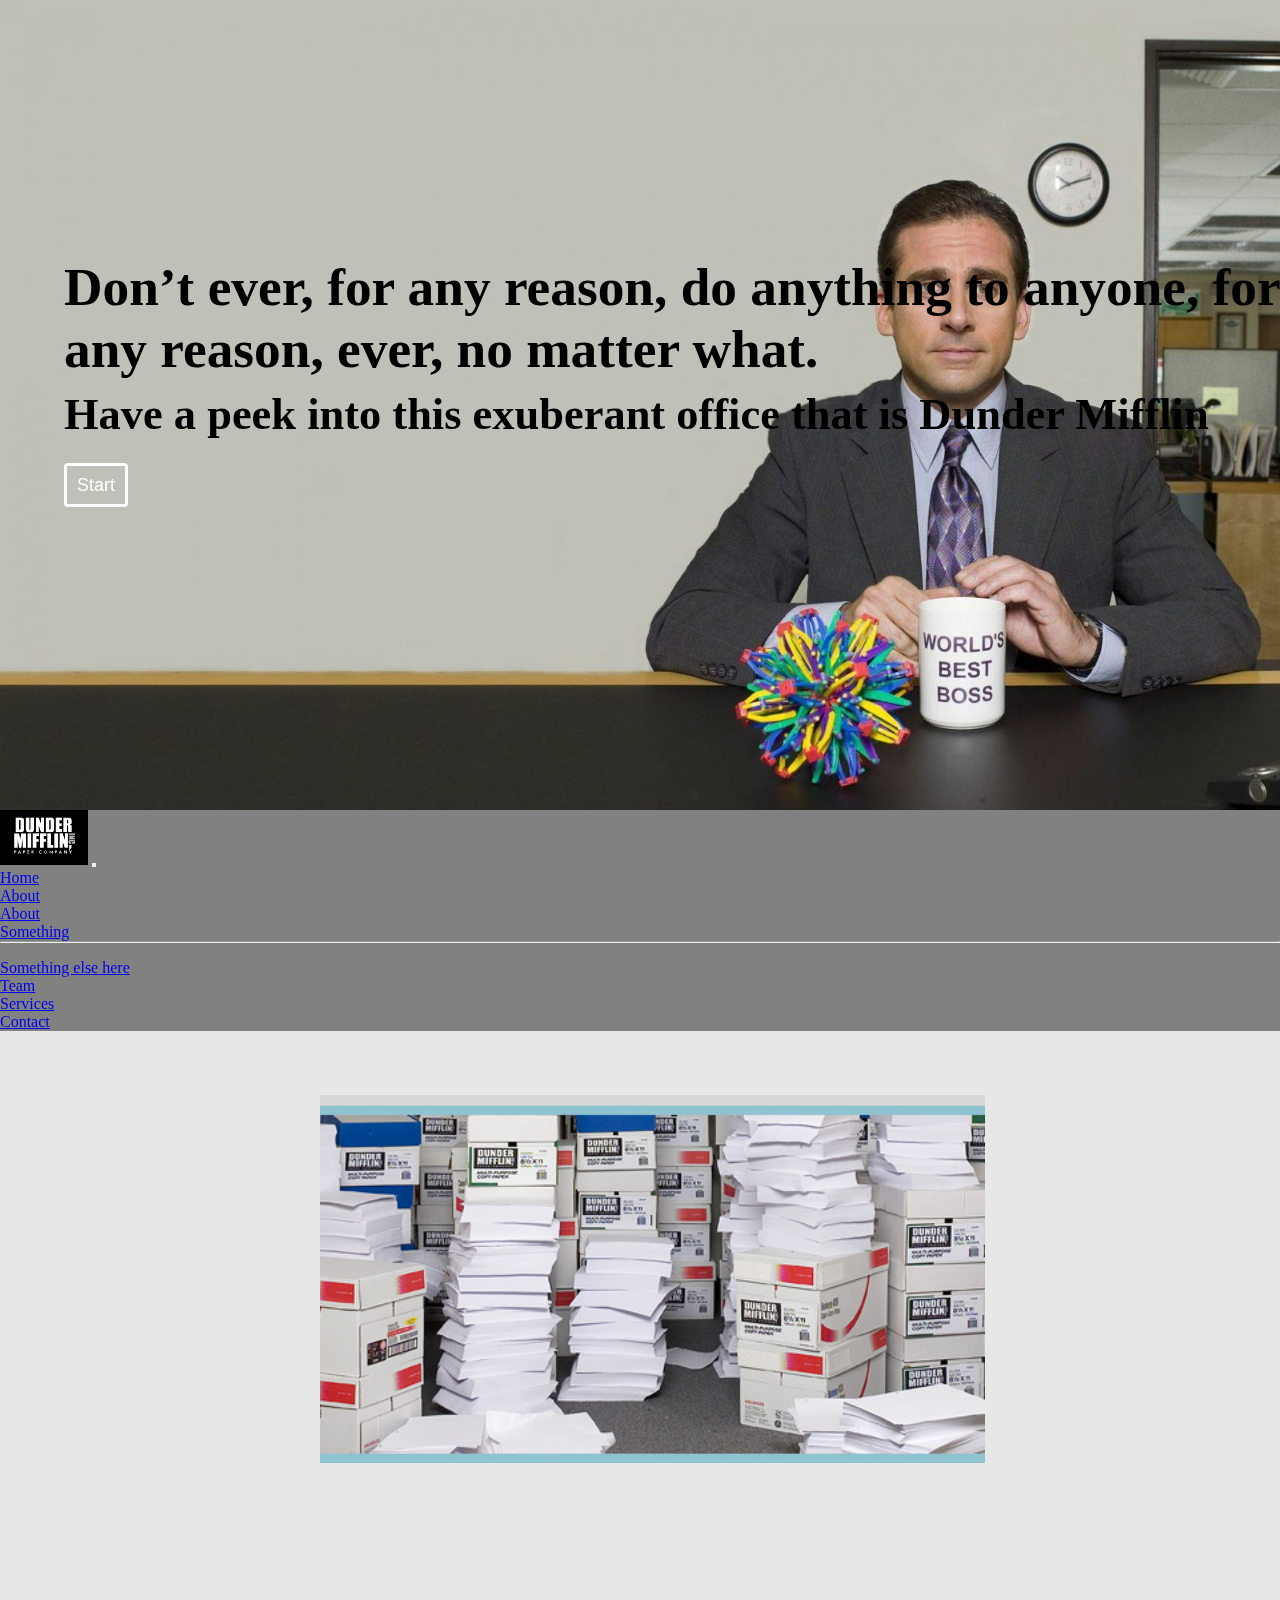
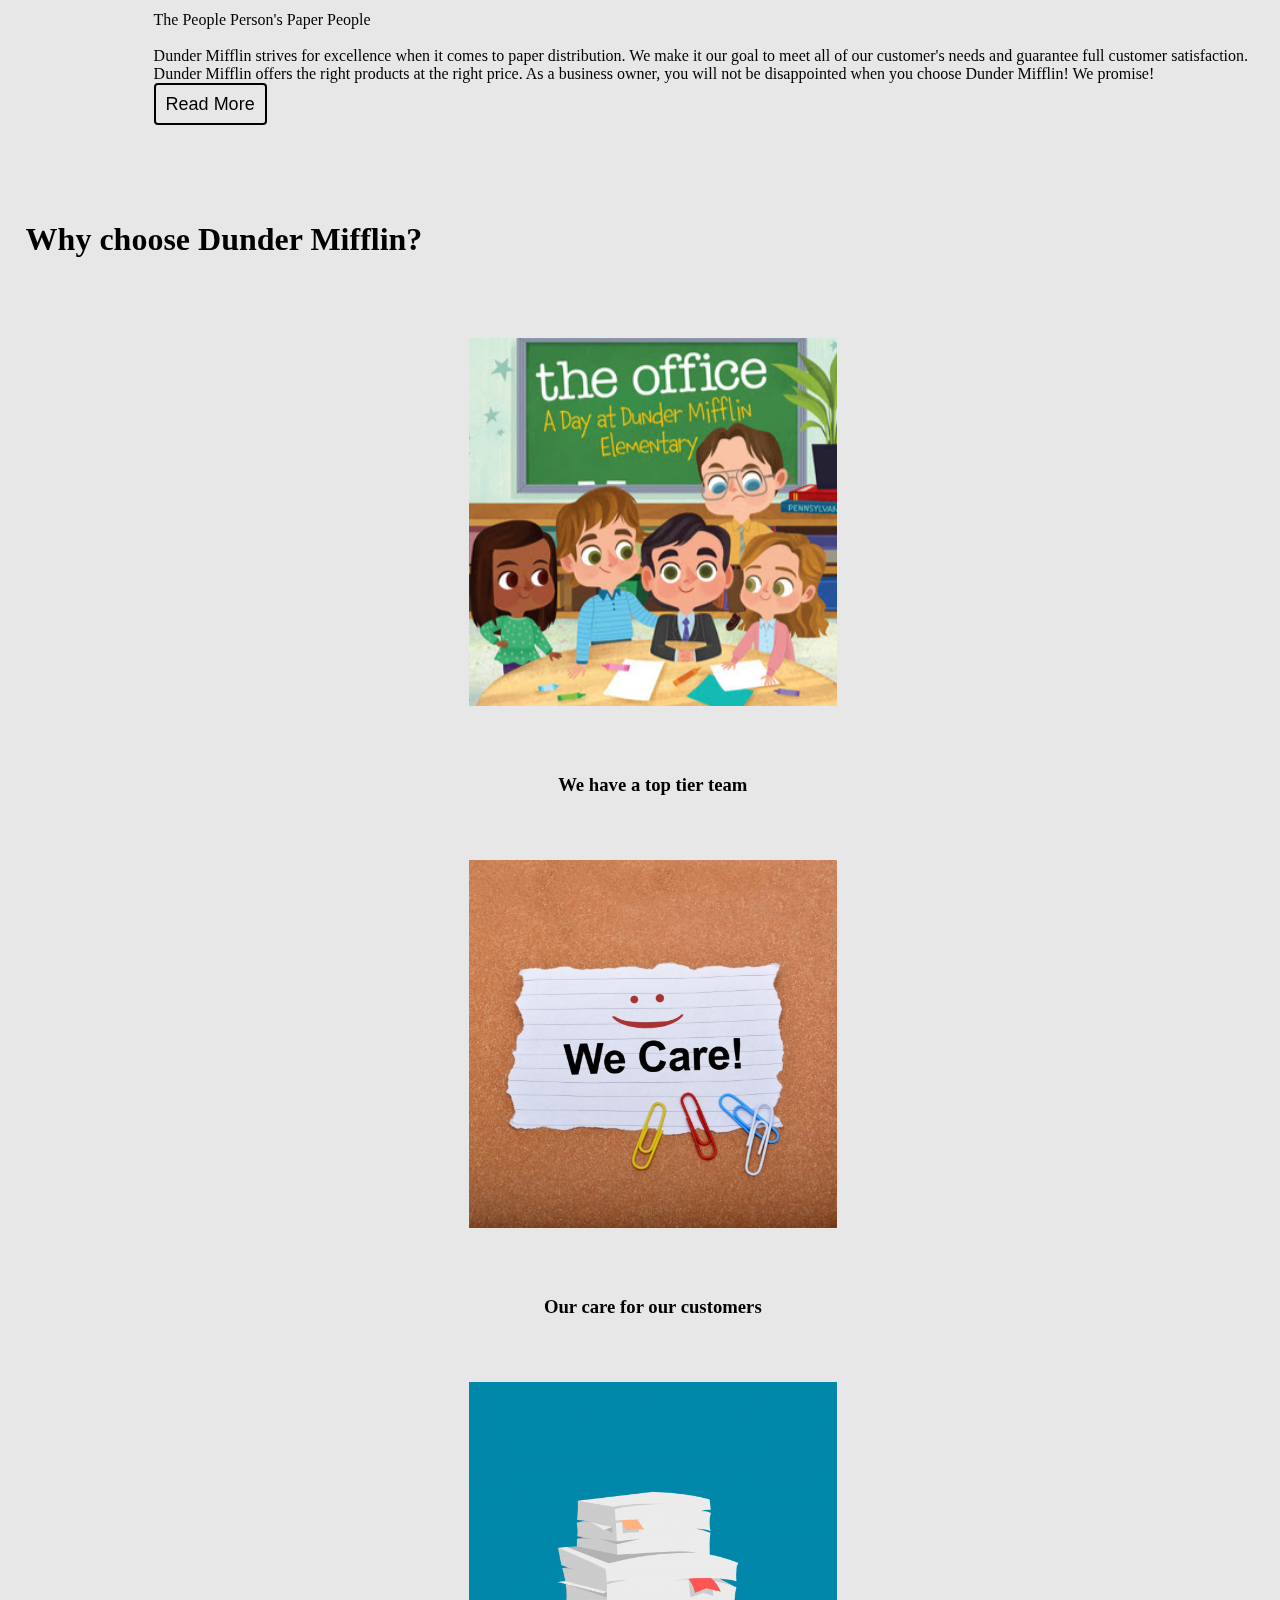
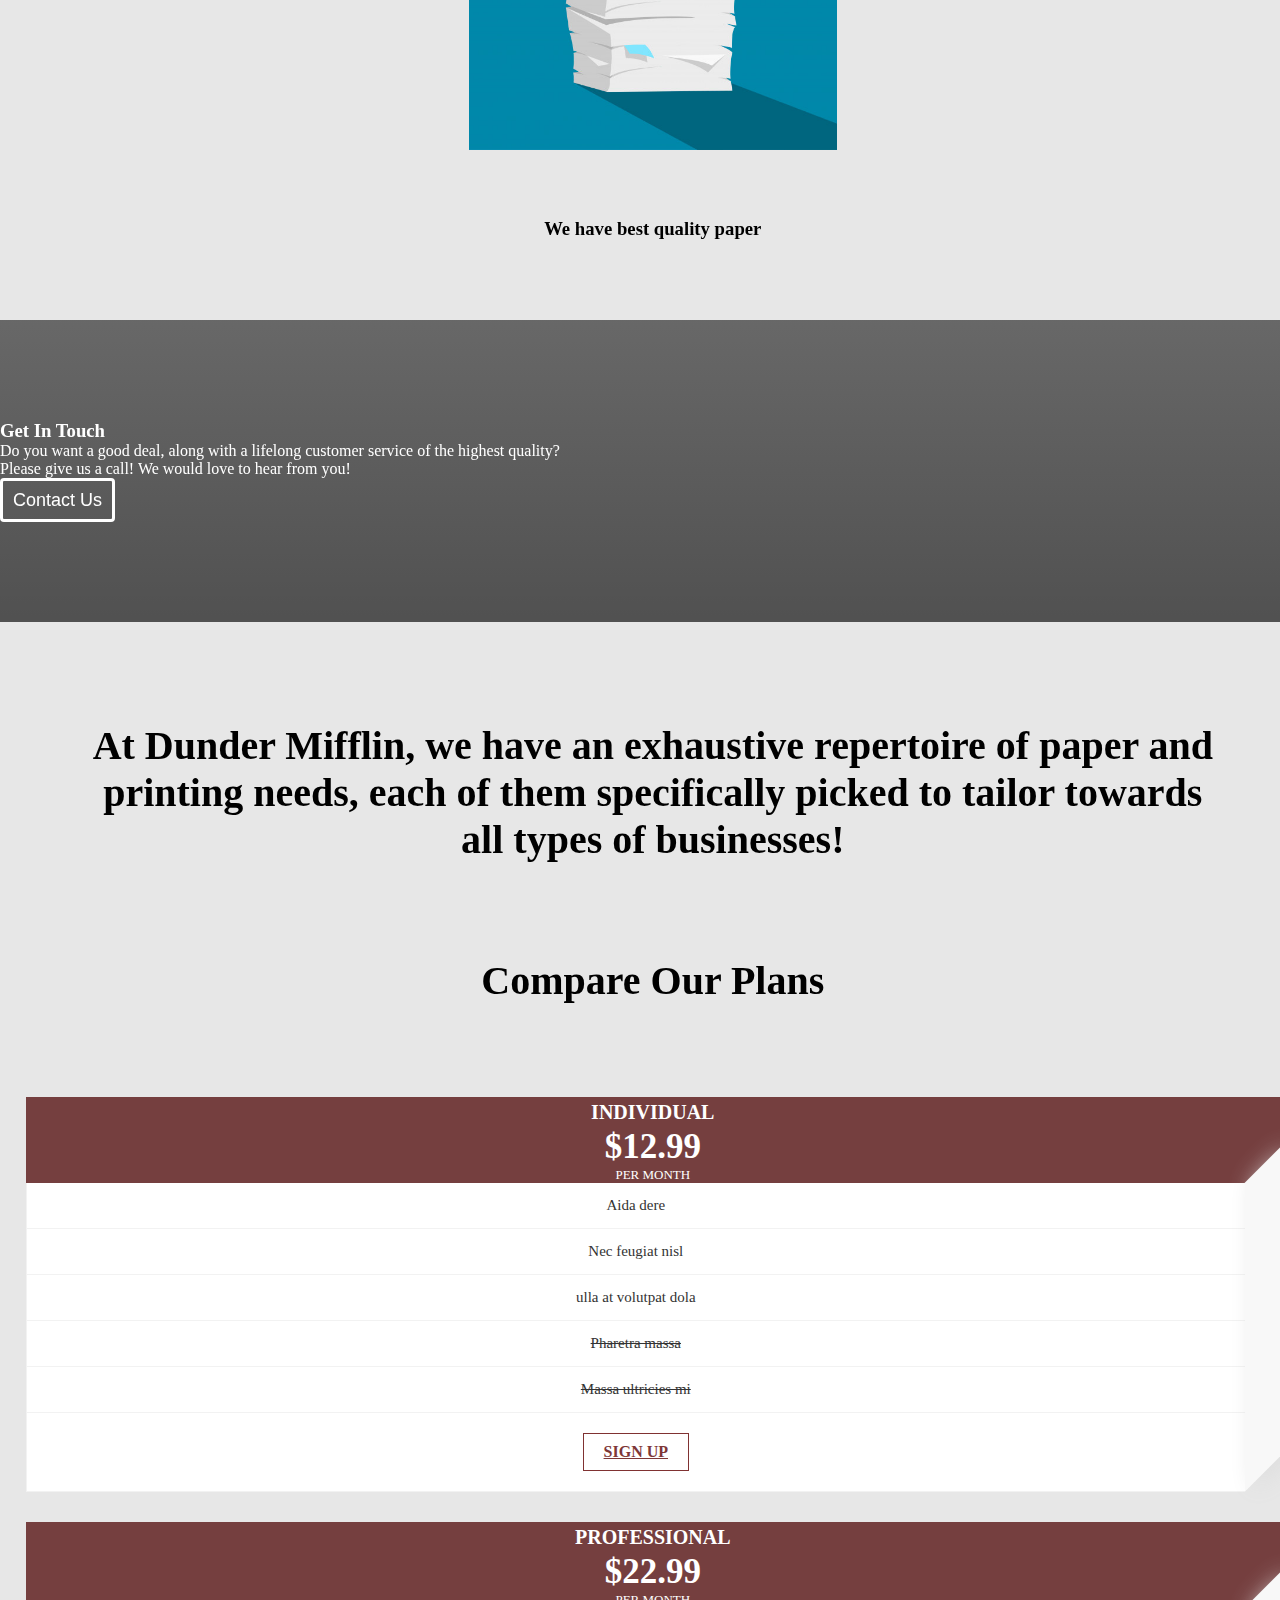
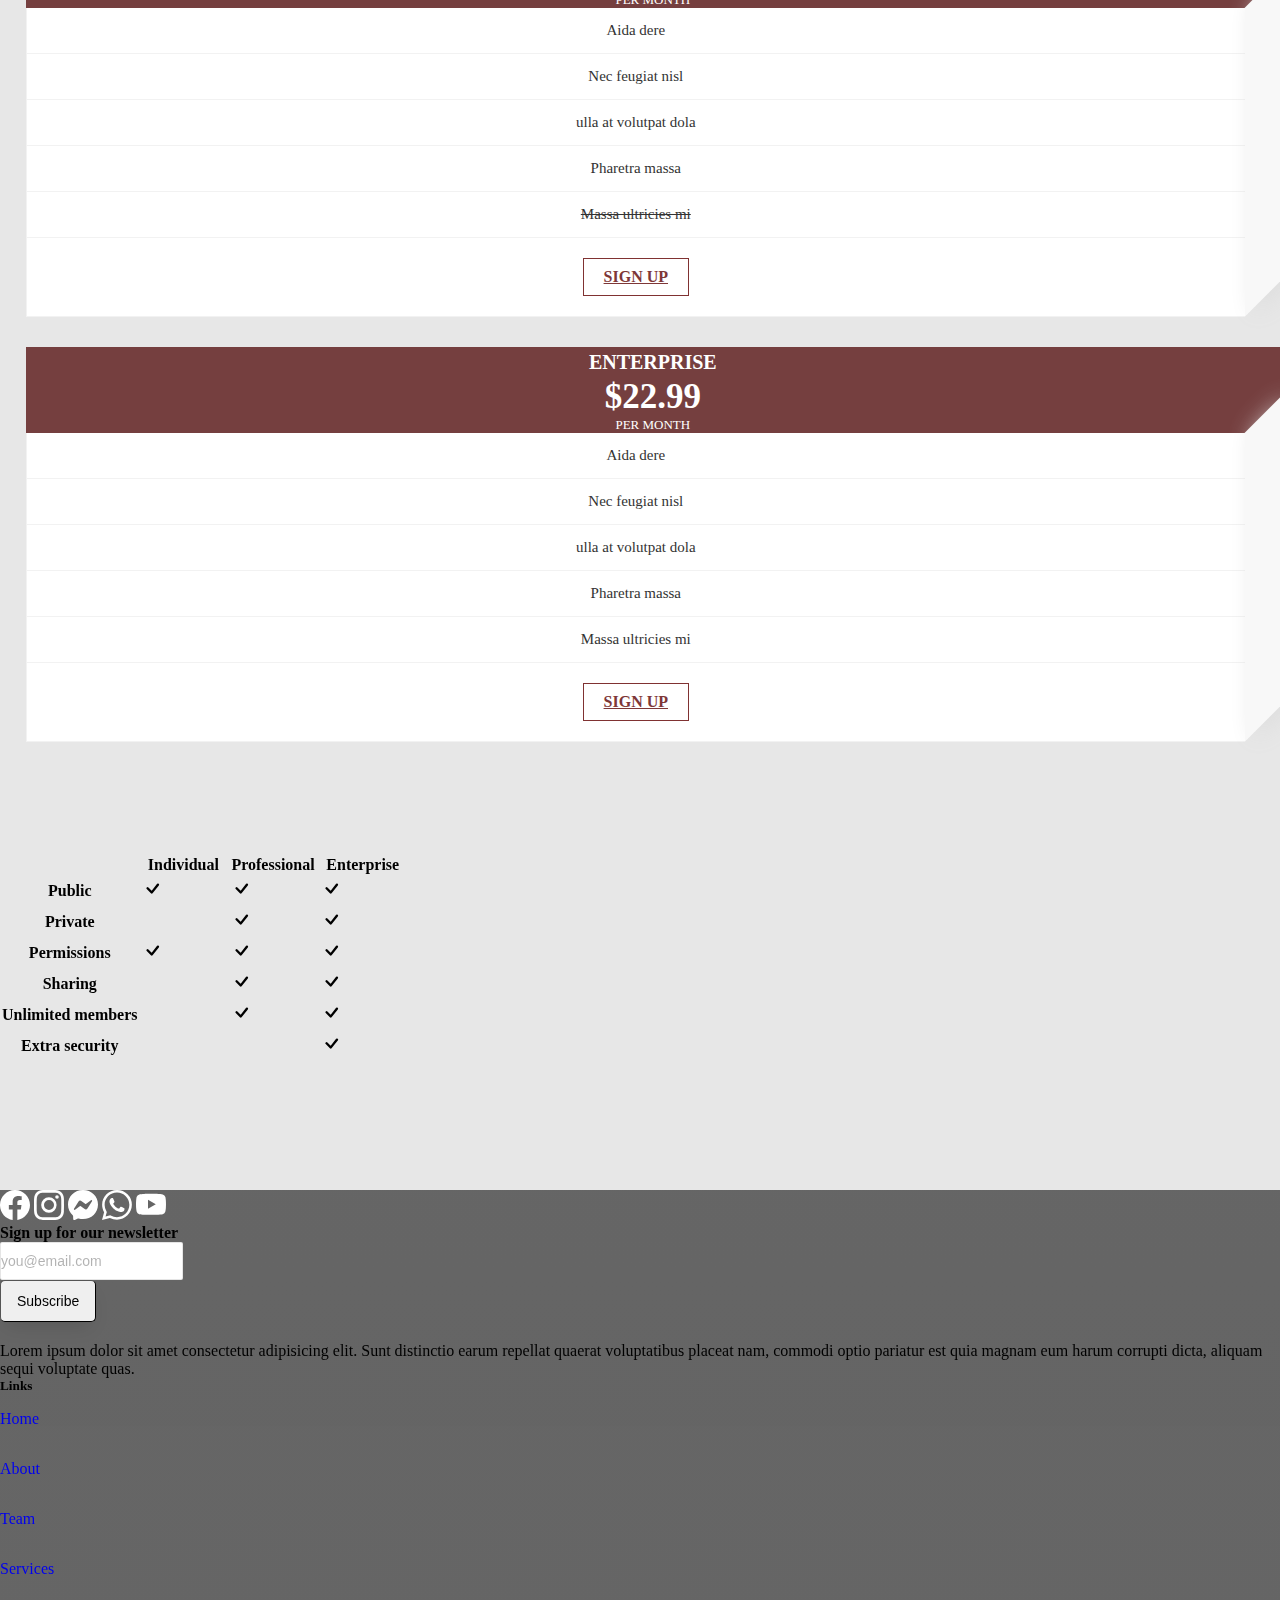
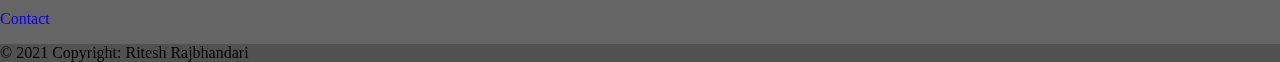
==== index.html @ c8e46fd2 "update" ====
<!DOCTYPE html>
<html lang="en">
	<head>
		<meta charset="UTF-8" />
		<meta http-equiv="X-UA-Compatible" content="IE=edge" />
		<meta name="viewport" content="width=device-width, initial-scale=1.0" />
		<link
			href="https://cdn.jsdelivr.net/npm/bootstrap@5.0.1/dist/css/bootstrap.min.css"
			rel="stylesheet"
			integrity="sha384-+0n0xVW2eSR5OomGNYDnhzAbDsOXxcvSN1TPprVMTNDbiYZCxYbOOl7+AMvyTG2x"
			crossorigin="anonymous"
		/>
		<link
			rel="stylesheet"
			href="https://cdn.jsdelivr.net/npm/bootstrap-icons@1.5.0/font/bootstrap-icons.css"
		/>
		<link rel="stylesheet" href="styles/style.css" />
		<!-- <script
			src="https://cdn.jsdelivr.net/npm/bootstrap@5.0.1/dist/js/bootstrap.bundle.min.js"
			integrity="sha384-gtEjrD/SeCtmISkJkNUaaKMoLD0//ElJ19smozuHV6z3Iehds+3Ulb9Bn9Plx0x4"
			crossorigin="anonymous"
		></script>
		<script src="scripts/javascript.js"></script>
		<script src="https://ajax.googleapis.com/ajax/libs/jquery/3.5.1/jquery.min.js"></script> -->
		<title>Document</title>
	</head>
	<body>
		<!-- Carousel -->
		<div
			id="carouselExampleSlidesOnly"
			class="carousel slide carousel-fade"
			data-bs-ride="carousel"
		>
			<!-- Didn't use buttons beccause z-index -->
			<!-- <div class="carousel-indicators">
				<button
					type="button"
					data-bs-target="#carouselExampleIndicators"
					data-bs-slide-to="0"
					class="active"
					aria-current="true"
					aria-label="Slide 1"
				></button>
				<button
					type="button"
					data-bs-target="#carouselExampleIndicators"
					data-bs-slide-to="1"
					aria-label="Slide 2"
				></button>
				<button
					type="button"
					data-bs-target="#carouselExampleIndicators"
					data-bs-slide-to="2"
					aria-label="Slide 3"
				></button>
			</div> -->
			<div class="carousel-inner">
				<div class="carousel-item active">
					<img
						src="images/4103879 (3).jpg"
						class="d-block w-100 header_bg"
						alt="1"
					/>
				</div>
			</div>
		</div>
		<div class="empty">
			<!-- <figure class="text-center">
				<blockquote class="blockquote">
					<p>A well-known quote, contained in a blockquote element.</p>
				</blockquote>
				<figcaption class="blockquote-footer">
					Someone famous in <cite title="Source Title">Source Title</cite>
				</figcaption>
			</figure> -->
			<h1>
				<span
					id="carousel_text"
					class="animated fadeIn"
					onload="randomize_heading();"
				></span>
				<br />
				<small class="text-muted h4">
					Have a peek into this exuberant office that is Dunder Mifflin
				</small>
				<br /><a href="#main_body"
					><button type="button" class="header">Start</button></a
				>
			</h1>
		</div>
		<script src="scripts/javascript.js"></script>
		<div class="wrapper">
			<!-- NavBar -->
			<nav
				class="navbar navbar-expand-lg sticky-top navbar-dark transparent"
			>
				<div class="container-fluid">
					<a class="navbar-brand" href="#"
						><img
							src="images/1280px-Dunder_Mifflin,_Inc.svg.png"
							alt=""
							srcset=""
					/></a>
					<button
						class="navbar-toggler"
						type="button"
						data-bs-toggle="collapse"
						data-bs-target="#navbarSupportedContent"
						aria-controls="navbarSupportedContent"
						aria-expanded="false"
						aria-label="Toggle navigation"
					>
						<span class="navbar-toggler-icon"></span>
					</button>
					<div
						class="collapse navbar-collapse"
						id="navbarSupportedContent"
					>
						<ul class="navbar-nav me-auto mb-2 mb-lg-0"></ul>

						<ul class="navbar-nav mb-2 mb-lg-0 d-flex">
							<li class="nav-item">
								<a class="nav-link active" aria-current="page" href="#">
									Home
								</a>
							</li>
							<li class="nav-item dropdown">
								<a
									class="nav-link dropdown-toggle"
									href="#"
									id="navbarDropdown"
									role="button"
									data-bs-toggle="dropdown"
									aria-expanded="false"
								>
									About
								</a>
								<ul
									class="dropdown-menu"
									aria-labelledby="navbarDropdown"
								>
									<li>
										<a class="dropdown-item" href="pages/about.html"
											>About</a
										>
									</li>
									<li>
										<a class="dropdown-item" href="#">Something</a>
									</li>
									<li><hr class="dropdown-divider" /></li>
									<li>
										<a class="dropdown-item" href="#"
											>Something else here</a
										>
									</li>
								</ul>
							</li>
							<li class="nav-item">
								<a class="nav-link" href="pages/team.html">Team</a>
							</li>
							<li class="nav-item">
								<a class="nav-link" href="pages/services.html"
									>Services</a
								>
							</li>

							<li class="nav-item">
								<a class="nav-link" href="pages/contact.html"
									>Contact</a
								>
							</li>
						</ul>
					</div>
				</div>
			</nav>
			<main id="main_body">
				<div id="main_body">
					<!-- About -->
					<div class="container">
						<div class="row">
							<div class="col-lg-4">
								<img src="images/paper_boxes.jpg" alt="qwerty" />
							</div>
							<div class="col-lg-8">
								<p class="h4">The People Person's Paper People</p>
								<br />
								<p>
									Dunder Mifflin strives for excellence when it comes
									to paper distribution. We make it our goal to meet
									all of our customer's needs and guarantee full
									customer satisfaction. Dunder Mifflin offers the
									right products at the right price. As a business
									owner, you will not be disappointed when you choose
									Dunder Mifflin! We promise!
								</p>

								<p>
									<a href="pages/about.html"
										><button class="main">Read More</button></a
									>
								</p>
							</div>
						</div>
					</div>

					<!-- The circular photos thingy(Square photos REQD) -->
					<div class="container" id="circular_photos">
						<div class="row">
							<div class="col text-center" id="why">
								<h1>Why choose Dunder Mifflin?</h1>
							</div>
						</div>
						<div class="row">
							<div class="col-lg-4">
								<img
									class="rounded-circle"
									src="images/9780316428385.jpg"
									alt="qwerty"
								/>
								<h3 class="mb-3 text-center">
									We have a top tier team
								</h3>
							</div>
							<div class="col-lg-4">
								<img
									class="rounded-circle"
									src="images/We-care-resized.jpg"
									alt="qwerty"
								/>
								<h3 class="mb-3 text-center">
									Our care for our customers
								</h3>
							</div>
							<div class="col-lg-4">
								<img
									class="rounded-circle"
									src="images/paper-stack-vector_117405-21.jpg"
									alt="qwerty"
								/>
								<h3 class="mb-3 text-center">
									We have best quality paper
								</h3>
							</div>
						</div>
						<div class="row">
							<div class="col-lg"></div>
							<div class="col-lg"></div>
							<div class="col-lg"></div>
						</div>
					</div>

					<!-- Transparent section w/diff bg -->
					<section class="bridge">
						<div class="container">
							<div class="text-center" data-aos="zoom-in">
								<h3>Get In Touch</h3>
								<p>
									Do you want a good deal, along with a lifelong
									customer service of the highest quality?
									<br />
									Please give us a call! We would love to hear from
									you!
								</p>
								<a href="pages/contact.html"
									><button class="header">Contact Us</button></a
								>
							</div>
						</div>
					</section>

					<!-- Pricing -->
					<div class="container">
						<div class="row" id="pricing">
							<h2 class="text-center" id="pricing_heading">
								<div class="lead">
									At Dunder Mifflin, we have an exhaustive repertoire
									of paper and printing needs, each of them
									specifically picked to tailor towards all types of
									businesses!
								</div>
								<br /><br />
								Compare Our Plans
							</h2>
							<div class="col-md-4 col-sm-6">
								<div class="pricingTable">
									<div class="pricing_heading">
										<h3 class="title">Individual</h3>
										<span class="value">
											$12.99
											<span class="month">per month</span>
										</span>
									</div>
									<div class="content">
										<ul>
											<li>Aida dere</li>
											<li>Nec feugiat nisl</li>
											<li>ulla at volutpat dola</li>
											<li>
												<del class="text-muted">Pharetra massa</del>
											</li>
											<li>
												<del class="text-muted"
													>Massa ultricies mi</del
												>
											</li>
										</ul>
										<div class="link">
											<a href="#">sign up</a>
										</div>
									</div>
								</div>
							</div>

							<div class="col-md-4 col-sm-6">
								<div class="pricingTable">
									<div class="pricing_heading">
										<h3 class="title">Professional</h3>
										<span class="value">
											$22.99
											<span class="month">per month</span>
										</span>
									</div>
									<div class="content">
										<ul>
											<li>Aida dere</li>
											<li>Nec feugiat nisl</li>
											<li>ulla at volutpat dola</li>
											<li>Pharetra massa</li>
											<li>
												<del class="text-muted"
													>Massa ultricies mi</del
												>
											</li>
										</ul>
										<div class="link">
											<a href="#">sign up</a>
										</div>
									</div>
								</div>
							</div>
							<div class="col-md-4 col-sm-6">
								<div class="pricingTable">
									<div class="pricing_heading">
										<h3 class="title">Enterprise</h3>
										<span class="value">
											$22.99
											<span class="month">per month</span>
										</span>
									</div>
									<div class="content">
										<ul>
											<li>Aida dere</li>
											<li>Nec feugiat nisl</li>
											<li>ulla at volutpat dola</li>
											<li>Pharetra massa</li>
											<li>Massa ultricies mi</li>
										</ul>
										<div class="link">
											<a href="#">sign up</a>
										</div>
									</div>
								</div>
							</div>
						</div>

						<div class="table-responsive" id="pricing_table">
							<table class="table text-center">
								<thead>
									<tr>
										<th style="width: 34%"></th>
										<th style="width: 22%">Individual</th>
										<th style="width: 22%">Professional</th>
										<th style="width: 22%">Enterprise</th>
									</tr>
								</thead>
								<tbody>
									<tr>
										<th scope="row" class="text-start">Public</th>
										<td>
											<svg
												xmlns="http://www.w3.org/2000/svg"
												width="25"
												height="25"
												fill="currentColor"
												class="bi bi-check"
												viewBox="0 0 16 16"
											>
												<path
													d="M10.97 4.97a.75.75 0 0 1 1.07 1.05l-3.99 4.99a.75.75 0 0 1-1.08.02L4.324 8.384a.75.75 0 1 1 1.06-1.06l2.094 2.093 3.473-4.425a.267.267 0 0 1 .02-.022z"
												/>
											</svg>
										</td>
										<td>
											<svg
												xmlns="http://www.w3.org/2000/svg"
												width="25"
												height="25"
												fill="currentColor"
												class="bi bi-check"
												viewBox="0 0 16 16"
											>
												<path
													d="M10.97 4.97a.75.75 0 0 1 1.07 1.05l-3.99 4.99a.75.75 0 0 1-1.08.02L4.324 8.384a.75.75 0 1 1 1.06-1.06l2.094 2.093 3.473-4.425a.267.267 0 0 1 .02-.022z"
												/>
											</svg>
										</td>
										<td>
											<svg
												xmlns="http://www.w3.org/2000/svg"
												width="25"
												height="25"
												fill="currentColor"
												class="bi bi-check"
												viewBox="0 0 16 16"
											>
												<path
													d="M10.97 4.97a.75.75 0 0 1 1.07 1.05l-3.99 4.99a.75.75 0 0 1-1.08.02L4.324 8.384a.75.75 0 1 1 1.06-1.06l2.094 2.093 3.473-4.425a.267.267 0 0 1 .02-.022z"
												/>
											</svg>
										</td>
									</tr>
									<tr>
										<th scope="row" class="text-start">Private</th>
										<td></td>
										<td>
											<svg
												xmlns="http://www.w3.org/2000/svg"
												width="25"
												height="25"
												fill="currentColor"
												class="bi bi-check"
												viewBox="0 0 16 16"
											>
												<path
													d="M10.97 4.97a.75.75 0 0 1 1.07 1.05l-3.99 4.99a.75.75 0 0 1-1.08.02L4.324 8.384a.75.75 0 1 1 1.06-1.06l2.094 2.093 3.473-4.425a.267.267 0 0 1 .02-.022z"
												/>
											</svg>
										</td>
										<td>
											<svg
												xmlns="http://www.w3.org/2000/svg"
												width="25"
												height="25"
												fill="currentColor"
												class="bi bi-check"
												viewBox="0 0 16 16"
											>
												<path
													d="M10.97 4.97a.75.75 0 0 1 1.07 1.05l-3.99 4.99a.75.75 0 0 1-1.08.02L4.324 8.384a.75.75 0 1 1 1.06-1.06l2.094 2.093 3.473-4.425a.267.267 0 0 1 .02-.022z"
												/>
											</svg>
										</td>
									</tr>
								</tbody>

								<tbody>
									<tr>
										<th scope="row" class="text-start">
											Permissions
										</th>
										<td>
											<svg
												xmlns="http://www.w3.org/2000/svg"
												width="25"
												height="25"
												fill="currentColor"
												class="bi bi-check"
												viewBox="0 0 16 16"
											>
												<path
													d="M10.97 4.97a.75.75 0 0 1 1.07 1.05l-3.99 4.99a.75.75 0 0 1-1.08.02L4.324 8.384a.75.75 0 1 1 1.06-1.06l2.094 2.093 3.473-4.425a.267.267 0 0 1 .02-.022z"
												/>
											</svg>
										</td>
										<td>
											<svg
												xmlns="http://www.w3.org/2000/svg"
												width="25"
												height="25"
												fill="currentColor"
												class="bi bi-check"
												viewBox="0 0 16 16"
											>
												<path
													d="M10.97 4.97a.75.75 0 0 1 1.07 1.05l-3.99 4.99a.75.75 0 0 1-1.08.02L4.324 8.384a.75.75 0 1 1 1.06-1.06l2.094 2.093 3.473-4.425a.267.267 0 0 1 .02-.022z"
												/>
											</svg>
										</td>
										<td>
											<svg
												xmlns="http://www.w3.org/2000/svg"
												width="25"
												height="25"
												fill="currentColor"
												class="bi bi-check"
												viewBox="0 0 16 16"
											>
												<path
													d="M10.97 4.97a.75.75 0 0 1 1.07 1.05l-3.99 4.99a.75.75 0 0 1-1.08.02L4.324 8.384a.75.75 0 1 1 1.06-1.06l2.094 2.093 3.473-4.425a.267.267 0 0 1 .02-.022z"
												/>
											</svg>
										</td>
									</tr>
									<tr>
										<th scope="row" class="text-start">Sharing</th>
										<td></td>
										<td>
											<svg
												xmlns="http://www.w3.org/2000/svg"
												width="25"
												height="25"
												fill="currentColor"
												class="bi bi-check"
												viewBox="0 0 16 16"
											>
												<path
													d="M10.97 4.97a.75.75 0 0 1 1.07 1.05l-3.99 4.99a.75.75 0 0 1-1.08.02L4.324 8.384a.75.75 0 1 1 1.06-1.06l2.094 2.093 3.473-4.425a.267.267 0 0 1 .02-.022z"
												/>
											</svg>
										</td>
										<td>
											<svg
												xmlns="http://www.w3.org/2000/svg"
												width="25"
												height="25"
												fill="currentColor"
												class="bi bi-check"
												viewBox="0 0 16 16"
											>
												<path
													d="M10.97 4.97a.75.75 0 0 1 1.07 1.05l-3.99 4.99a.75.75 0 0 1-1.08.02L4.324 8.384a.75.75 0 1 1 1.06-1.06l2.094 2.093 3.473-4.425a.267.267 0 0 1 .02-.022z"
												/>
											</svg>
										</td>
									</tr>
									<tr>
										<th scope="row" class="text-start">
											Unlimited members
										</th>
										<td></td>
										<td>
											<svg
												xmlns="http://www.w3.org/2000/svg"
												width="25"
												height="25"
												fill="currentColor"
												class="bi bi-check"
												viewBox="0 0 16 16"
											>
												<path
													d="M10.97 4.97a.75.75 0 0 1 1.07 1.05l-3.99 4.99a.75.75 0 0 1-1.08.02L4.324 8.384a.75.75 0 1 1 1.06-1.06l2.094 2.093 3.473-4.425a.267.267 0 0 1 .02-.022z"
												/>
											</svg>
										</td>
										<td>
											<svg
												xmlns="http://www.w3.org/2000/svg"
												width="25"
												height="25"
												fill="currentColor"
												class="bi bi-check"
												viewBox="0 0 16 16"
											>
												<path
													d="M10.97 4.97a.75.75 0 0 1 1.07 1.05l-3.99 4.99a.75.75 0 0 1-1.08.02L4.324 8.384a.75.75 0 1 1 1.06-1.06l2.094 2.093 3.473-4.425a.267.267 0 0 1 .02-.022z"
												/>
											</svg>
										</td>
									</tr>
									<tr>
										<th scope="row" class="text-start">
											Extra security
										</th>
										<td></td>
										<td></td>
										<td>
											<svg
												xmlns="http://www.w3.org/2000/svg"
												width="25"
												height="25"
												fill="currentColor"
												class="bi bi-check"
												viewBox="0 0 16 16"
											>
												<path
													d="M10.97 4.97a.75.75 0 0 1 1.07 1.05l-3.99 4.99a.75.75 0 0 1-1.08.02L4.324 8.384a.75.75 0 1 1 1.06-1.06l2.094 2.093 3.473-4.425a.267.267 0 0 1 .02-.022z"
												/>
											</svg>
										</td>
									</tr>
								</tbody>
							</table>
						</div>
					</div>

					<!-- <div class="container">
					<div class="row">
						<div class="col-lg-6 mb-3">
							<img src="images/square0.png" alt="qwerty" />
							<h3 class="mb-3 text-center">
								Lorem ipsum dolor sit amet.
							</h3>
						</div>
						<div class="col-lg-6 mb-3">
							<img src="images/square1.jpg" alt="qwerty" />
							<h3 class="mb-3 text-center">
								Lorem ipsum dolor sit amet.
							</h3>
						</div>
					</div>
				</div> -->
				</div>
			</main>
			<!-- Footer -->
			<footer class="card bg-dark text-center text-white">
				<div class="container p-4">
					<!-- Logos -->
					<section class="mb-4" id="footer">
						<a href="https://facebook.com"
							><svg
								xmlns="http://www.w3.org/2000/svg"
								width="30"
								height="30"
								fill="white"
								class="bi bi-facebook"
								viewBox="0 0 16 16"
							>
								<path
									d="M16 8.049c0-4.446-3.582-8.05-8-8.05C3.58 0-.002 3.603-.002 8.05c0 4.017 2.926 7.347 6.75 7.951v-5.625h-2.03V8.05H6.75V6.275c0-2.017 1.195-3.131 3.022-3.131.876 0 1.791.157 1.791.157v1.98h-1.009c-.993 0-1.303.621-1.303 1.258v1.51h2.218l-.354 2.326H9.25V16c3.824-.604 6.75-3.934 6.75-7.951z"
								/></svg
						></a>
						<a href="https://instagram.com"
							><svg
								xmlns="http://www.w3.org/2000/svg"
								width="30"
								height="30"
								fill="white"
								class="bi bi-instagram"
								viewBox="0 0 16 16"
							>
								<path
									d="M8 0C5.829 0 5.556.01 4.703.048 3.85.088 3.269.222 2.76.42a3.917 3.917 0 0 0-1.417.923A3.927 3.927 0 0 0 .42 2.76C.222 3.268.087 3.85.048 4.7.01 5.555 0 5.827 0 8.001c0 2.172.01 2.444.048 3.297.04.852.174 1.433.372 1.942.205.526.478.972.923 1.417.444.445.89.719 1.416.923.51.198 1.09.333 1.942.372C5.555 15.99 5.827 16 8 16s2.444-.01 3.298-.048c.851-.04 1.434-.174 1.943-.372a3.916 3.916 0 0 0 1.416-.923c.445-.445.718-.891.923-1.417.197-.509.332-1.09.372-1.942C15.99 10.445 16 10.173 16 8s-.01-2.445-.048-3.299c-.04-.851-.175-1.433-.372-1.941a3.926 3.926 0 0 0-.923-1.417A3.911 3.911 0 0 0 13.24.42c-.51-.198-1.092-.333-1.943-.372C10.443.01 10.172 0 7.998 0h.003zm-.717 1.442h.718c2.136 0 2.389.007 3.232.046.78.035 1.204.166 1.486.275.373.145.64.319.92.599.28.28.453.546.598.92.11.281.24.705.275 1.485.039.843.047 1.096.047 3.231s-.008 2.389-.047 3.232c-.035.78-.166 1.203-.275 1.485a2.47 2.47 0 0 1-.599.919c-.28.28-.546.453-.92.598-.28.11-.704.24-1.485.276-.843.038-1.096.047-3.232.047s-2.39-.009-3.233-.047c-.78-.036-1.203-.166-1.485-.276a2.478 2.478 0 0 1-.92-.598 2.48 2.48 0 0 1-.6-.92c-.109-.281-.24-.705-.275-1.485-.038-.843-.046-1.096-.046-3.233 0-2.136.008-2.388.046-3.231.036-.78.166-1.204.276-1.486.145-.373.319-.64.599-.92.28-.28.546-.453.92-.598.282-.11.705-.24 1.485-.276.738-.034 1.024-.044 2.515-.045v.002zm4.988 1.328a.96.96 0 1 0 0 1.92.96.96 0 0 0 0-1.92zm-4.27 1.122a4.109 4.109 0 1 0 0 8.217 4.109 4.109 0 0 0 0-8.217zm0 1.441a2.667 2.667 0 1 1 0 5.334 2.667 2.667 0 0 1 0-5.334z"
								/></svg
						></a>
						<a href="https://messenger.com/new"
							><svg
								xmlns="http://www.w3.org/2000/svg"
								width="30"
								height="30"
								fill="white"
								class="bi bi-messenger"
								viewBox="0 0 16 16"
							>
								<path
									d="M0 7.76C0 3.301 3.493 0 8 0s8 3.301 8 7.76-3.493 7.76-8 7.76c-.81 0-1.586-.107-2.316-.307a.639.639 0 0 0-.427.03l-1.588.702a.64.64 0 0 1-.898-.566l-.044-1.423a.639.639 0 0 0-.215-.456C.956 12.108 0 10.092 0 7.76zm5.546-1.459-2.35 3.728c-.225.358.214.761.551.506l2.525-1.916a.48.48 0 0 1 .578-.002l1.869 1.402a1.2 1.2 0 0 0 1.735-.32l2.35-3.728c.226-.358-.214-.761-.551-.506L9.728 7.381a.48.48 0 0 1-.578.002L7.281 5.98a1.2 1.2 0 0 0-1.735.32z"
								/></svg
						></a>
						<a href="https://web.whatsapp.com"
							><svg
								xmlns="http://www.w3.org/2000/svg"
								width="30"
								height="30"
								fill="white"
								class="bi bi-whatsapp"
								viewBox="0 0 16 16"
							>
								<path
									d="M13.601 2.326A7.854 7.854 0 0 0 7.994 0C3.627 0 .068 3.558.064 7.926c0 1.399.366 2.76 1.057 3.965L0 16l4.204-1.102a7.933 7.933 0 0 0 3.79.965h.004c4.368 0 7.926-3.558 7.93-7.93A7.898 7.898 0 0 0 13.6 2.326zM7.994 14.521a6.573 6.573 0 0 1-3.356-.92l-.24-.144-2.494.654.666-2.433-.156-.251a6.56 6.56 0 0 1-1.007-3.505c0-3.626 2.957-6.584 6.591-6.584a6.56 6.56 0 0 1 4.66 1.931 6.557 6.557 0 0 1 1.928 4.66c-.004 3.639-2.961 6.592-6.592 6.592zm3.615-4.934c-.197-.099-1.17-.578-1.353-.646-.182-.065-.315-.099-.445.099-.133.197-.513.646-.627.775-.114.133-.232.148-.43.05-.197-.1-.836-.308-1.592-.985-.59-.525-.985-1.175-1.103-1.372-.114-.198-.011-.304.088-.403.087-.088.197-.232.296-.346.1-.114.133-.198.198-.33.065-.134.034-.248-.015-.347-.05-.099-.445-1.076-.612-1.47-.16-.389-.323-.335-.445-.34-.114-.007-.247-.007-.38-.007a.729.729 0 0 0-.529.247c-.182.198-.691.677-.691 1.654 0 .977.71 1.916.81 2.049.098.133 1.394 2.132 3.383 2.992.47.205.84.326 1.129.418.475.152.904.129 1.246.08.38-.058 1.171-.48 1.338-.943.164-.464.164-.86.114-.943-.049-.084-.182-.133-.38-.232z"
								/></svg
						></a>
						<a href="https://youtube.com"
							><svg
								xmlns="http://www.w3.org/2000/svg"
								width="30"
								height="30"
								fill="white"
								class="bi bi-youtube"
								viewBox="0 0 16 16"
							>
								<path
									d="M8.051 1.999h.089c.822.003 4.987.033 6.11.335a2.01 2.01 0 0 1 1.415 1.42c.101.38.172.883.22 1.402l.01.104.022.26.008.104c.065.914.073 1.77.074 1.957v.075c-.001.194-.01 1.108-.082 2.06l-.008.105-.009.104c-.05.572-.124 1.14-.235 1.558a2.007 2.007 0 0 1-1.415 1.42c-1.16.312-5.569.334-6.18.335h-.142c-.309 0-1.587-.006-2.927-.052l-.17-.006-.087-.004-.171-.007-.171-.007c-1.11-.049-2.167-.128-2.654-.26a2.007 2.007 0 0 1-1.415-1.419c-.111-.417-.185-.986-.235-1.558L.09 9.82l-.008-.104A31.4 31.4 0 0 1 0 7.68v-.123c.002-.215.01-.958.064-1.778l.007-.103.003-.052.008-.104.022-.26.01-.104c.048-.519.119-1.023.22-1.402a2.007 2.007 0 0 1 1.415-1.42c.487-.13 1.544-.21 2.654-.26l.17-.007.172-.006.086-.003.171-.007A99.788 99.788 0 0 1 7.858 2h.193zM6.4 5.209v4.818l4.157-2.408L6.4 5.209z"
								/></svg
						></a>
					</section>

					<!-- Form -->
					<section class="footer">
						<form action="">
							<div class="row d-flex justify-content-center">
								<div class="col-auto">
									<p class="pt-2">
										<strong>Sign up for our newsletter</strong>
									</p>
								</div>
								<div class="col-md-5 col-12">
									<div class="form-outline form-white mb-4">
										<input
											type="email"
											id="form5Example2"
											class="form-control"
											placeholder="you@email.com"
										/>
									</div>
								</div>
								<div class="col-auto">
									<button
										type="submit"
										class="btn btn-outline-light mb-4"
									>
										Subscribe
									</button>
								</div>
							</div>
						</form>
					</section>
					<section class="mb-4">
						<p>
							Lorem ipsum dolor sit amet consectetur adipisicing elit.
							Sunt distinctio earum repellat quaerat voluptatibus placeat
							nam, commodi optio pariatur est quia magnam eum harum
							corrupti dicta, aliquam sequi voluptate quas.
						</p>
					</section>
					<!-- Map -->
					<section class="">
						<div class="row">
							<!-- Links -->
							<div class="col-lg-12 col-md-12 mb-4 mb-md-0">
								<h5 class="text-uppercase">Links</h5>
								<ul class="list-unstyled mb-0" id="links">
									<li>
										<a href="#" class="text-white"> Home </a>
									</li>
									<li>
										<a href="./pages/about.html" class="text-white">
											About
										</a>
									</li>
									<li>
										<a href="./pages/team.html" class="text-white"
											>Team</a
										>
									</li>
									<li>
										<a
											href="./pages/services.html"
											class="text-white"
										>
											Services
										</a>
									</li>
									<li>
										<a href="./pages/contact.html" class="text-white"
											>Contact</a
										>
									</li>
								</ul>
							</div>
						</div>
					</section>
				</div>

				<!-- Copyright -->
				<div
					class="text-center p-3"
					style="background-color: rgba(0, 0, 0, 0.2)"
				>
					© 2021 Copyright: Ritesh Rajbhandari
				</div>
			</footer>
		</div>
		<script
			src="https://cdn.jsdelivr.net/npm/bootstrap@5.0.1/dist/js/bootstrap.bundle.min.js"
			integrity="sha384-gtEjrD/SeCtmISkJkNUaaKMoLD0//ElJ19smozuHV6z3Iehds+3Ulb9Bn9Plx0x4"
			crossorigin="anonymous"
		></script>
		<script src="scripts/javascript.js"></script>
		<script src="https://ajax.googleapis.com/ajax/libs/jquery/3.5.1/jquery.min.js"></script>
	</body>
</html>
---- styles/style.css ----
/* html,
body {
	max-width: 100%;
	overflow-x: hidden;
} */

/* body {
	background-color: rgb(133, 133, 133);
} */
html {
	scroll-behavior: smooth;
}

#main_body,
.team {
	background-color: rgb(231, 231, 231);
}
.carousel {
	position: fixed;
	width: 100%;
	z-index: -100;
	pointer-events: all;
}

span#carousel_text {
	animation-duration: 2s;
	animation-name: fade;
	-webkit-animation-name: fade;
	-webkit-animation-duration: 1.5s;
	animation-name: fade;
	animation-duration: 1.5s;
}

@-webkit-keyframes fade {
	from {
		opacity: 0.4;
	}
	to {
		opacity: 1;
	}
}

@keyframes fade {
	from {
		opacity: 0.4;
	}
	to {
		opacity: 1;
	}
}

/* #carousel_text {
	opacity: 1;
	transition: opacity 2s linear;
} */

.header_bg {
	height: 90vh;
	object-fit: cover;
	overflow: hidden;
}

.navbar {
	padding-top: 0;
	padding-bottom: 0;
}
.transparent {
	background-image: none;
	background-color: rgba(36, 36, 36, 0.575);
	backdrop-filter: blur(10px);
}

.empty {
	height: 90vh;
	z-index: 0;
	pointer-events: all;
}
.navbar .container-fluid .navbar-brand img {
	height: 55px;
	padding: 0 0;
	margin: 0 0;
}

main {
	background-color: white;
	z-index: 200;
}

.empty h1 {
	font-size: 40pt;
	padding-top: 5vw;
	padding-left: 5vw;
}
/* Small devices (portrait tablets and large phones, 600px and up) */
@media only screen and (min-width: 600px) {
	.empty h1 {
		font-size: 40pt;
		padding-top: 5vw;
		padding-left: 5vw;
	}
}

/* Medium devices (landscape tablets, 768px and up) */
@media only screen and (min-width: 768px) {
	.empty h1 {
		font-size: 40pt;
		padding-top: 5vw;
		padding-left: 5vw;
	}
}

/* Large devices (laptops/desktops, 992px and up) */
@media only screen and (min-width: 992px) {
	.empty h1 {
		font-size: 40pt;
		padding-top: 20vw;
		padding-left: 5vw;
	}
}

#main_body .container#about .row h1 {
	font-size: 40pt;
	padding-top: 2em;
	text-align: center;
}
/*****************************/
#main_body .row {
	padding-left: 2vw;
	max-width: 100%;
}
/*****************************/
.container#about {
	padding-bottom: 5vh;
	padding-top: 0;
}
button.header {
	font-size: large;
	transition: all 0.5s ease;
	color: #fff;
	border: 3px solid white;
	text-align: center;
	line-height: 1;
	background-color: transparent;
	padding: 10px;
	outline: none;
	border-radius: 4px;
	z-index: auto;
}
button.header:hover {
	color: #001f3f;
	background-color: #fff;
}
/* .container {
	display: inline-flexbox;
	justify-content: space-around;
	flex-wrap: nowrap;
	width: 100%;
	padding-right: 0;
	margin-right: 0;
	object-fit: fill;
	max-width: 100%;
	overflow-x: hidden;
} */

footer {
	z-index: +50;
	position: relative;
	background: linear-gradient(rgba(2, 2, 2, 0.609), rgba(0, 0, 0, 0.602)),
		url("../images/IMG_20201025_164026.jpg") fixed center center;
	background-size: fill;
}

.container .row > div > img {
	height: 23em;
}
.container .row > div > img#about {
	height: 35em;
}
.col-lg-4 img {
	padding: 4em 0;
}
.col-lg-4 {
	text-align: center;
}
#circular_photos {
	padding: 5em 0;
}
#links li {
	padding: 0;
}
/* Small devices (portrait tablets and large phones, 600px and up) */
@media only screen and (min-width: 600px) {
	.col-lg-8 {
		padding: 0;
	}
	#links li {
		padding: 0;
	}

	/* .col-lg-4 img {
		padding: 1vw 0;
	} */
	/* .col-lg-8 .lead {
		margin: 0 0;
	} */
}

/* Medium devices (landscape tablets, 768px and up) */
@media only screen and (min-width: 768px) {
	.col-lg-8 {
		padding: 0;
	}
	#links li {
		padding: 1em 0;
	}

	/* .col-lg-4 img {
		padding: 1vw 0;
	} */
	/* .col-lg-8 .lead {
		margin: 0 0;
	} */
}

/* Large devices (laptops/desktops, 992px and up) */
@media only screen and (min-width: 992px) {
	.col-lg-8 {
		padding: 5em 0 0 8em;
		margin-right: 0;

		/* padding-right: 0; */
	}
	#links li {
		padding: 1em 0;
	}

	/* .col-lg-4 img {
		padding: 5vw 0;
	} */
	/* .col-lg-8 .lead {
		margin: 0 0 0 10vw;
	} */
}

button.main {
	font-size: large;
	transition: all 0.5s ease;
	color: rgb(0, 0, 0);
	border: 2px solid rgb(0, 0, 0);
	text-align: center;
	line-height: 1;
	background-color: transparent;
	padding: 10px;
	outline: none;
	border-radius: 4px;
	z-index: auto;
}
button.main:hover {
	color: #ffffff;
	background-color: rgb(0, 0, 0);
}
.col-lg-8 h3 {
	padding: initial;
}

.bridge {
	background: linear-gradient(rgba(2, 2, 2, 0.555), rgba(0, 0, 0, 0.65)),
		url("../images/The-Office-Dunder-Mifflin-1366x768.jpg") fixed center
			center;
	background-size: cover;
	padding: 100px 0;
}

.bridge h3,
.bridge p {
	color: #fff;
}

/* .wrapper {
	max-width: 100%;
	overflow-x: hidden;
} */
/* .wrapper #main_body {
	padding: 0 0 0 0;
	margin: 0 0 0 0;
} */
/* 
.row .col-sm-6 img {
	width: 60vh;
	padding: 2vh 3vw;
	text-align: center;
}

@media only screen and (min-width: 600px) {
	.row .col-sm-6 img {
		width: 60vh;
		padding: 2vh 3vw;
		text-align: center;
	}
}


@media only screen and (min-width: 768px) {
	.row .col-sm-6 img {
		width: 60vh;
		padding: 2vh 3vw;
		text-align: center;
	}
}


@media only screen and (min-width: 992px) {
	.row .col-sm-6 img {
		width: 100vh;
		padding: 2vh 9vw;
		text-align: center;
	}
}
 */

.text-contact a {
	text-decoration: none;
}

.ftco-section {
	padding: 7em 0;
	background-color: rgb(235, 235, 235);
}

.ftco-no-pt {
	padding-top: 0;
}

.ftco-no-pb {
	padding-bottom: 0;
}

.heading-section {
	font-size: 28px;
	color: #000;
}

.img {
	background-size: cover;
	background-repeat: no-repeat;
	background-position: center center;
}

.form-control {
	height: 36px;
	background: #fff;
	color: rgba(0, 0, 0, 0.8);
	font-size: 14px;
	border-radius: 2px;
	-webkit-box-shadow: none !important;
	box-shadow: none !important;
	border: 1px solid rgba(0, 0, 0, 0.1);
}
.form-control::-webkit-input-placeholder {
	/* Chrome/Opera/Safari */
	color: rgba(0, 0, 0, 0.3) !important;
}
.form-control::-moz-placeholder {
	/* Firefox 19+ */
	color: rgba(0, 0, 0, 0.3) !important;
}
.form-control:-ms-input-placeholder {
	/* IE 0+ */
	color: rgba(0, 0, 0, 0.3) !important;
}
.form-control:-moz-placeholder {
	/* Firefox 18- */
	color: rgba(0, 0, 0, 0.3) !important;
}
.form-control:focus,
.form-control:active {
	border-color: #46b5d1 !important;
}

@media (max-width: 767.98px) {
	.info-wrap {
		height: 400px;
	}
}

.dbox {
	width: 100%;
	margin-bottom: 25px;
}
@media (max-width: 767.98px) {
	.dbox {
		margin-bottom: 25px !important;
		padding: 0 20px;
	}
}
.dbox p {
	margin-bottom: 0;
}
.dbox p span {
	font-weight: 500;
	color: #000;
}
.dbox p a {
	color: #6a4770;
}
.dbox .icon {
	width: 60px;
	height: 60px;
	border-radius: 50%;
	background: rgb(143, 88, 88);
	margin: 0 auto;
	margin-bottom: 20px;
}
.dbox .icon span {
	font-size: 20px;
	color: #fff;
}
.dbox .text {
	width: 100%;
}

.btn {
	padding: 12px 16px;
	cursor: pointer;
	border-width: 1px;
	border-radius: 5px;
	font-size: 14px;
	font-weight: 400;
	-webkit-box-shadow: 0px 10px 20px -6px rgba(0, 0, 0, 0.12);
	-moz-box-shadow: 0px 10px 20px -6px rgba(0, 0, 0, 0.12);
	box-shadow: 0px 10px 20px -6px rgba(0, 0, 0, 0.12);
	position: relative;
	margin-bottom: 20px;
	-webkit-transition: 0.3s;
	-o-transition: 0.3s;
	transition: 0.3s;
}

.btn:hover,
.btn:active,
.btn:focus {
	outline: none !important;
}
.btn.btn-primary {
	background: #46b5d1 !important;
	border-color: #46b5d1 !important;
	color: #fff;
}
.btn.btn-primary:hover,
.btn.btn-primary:focus {
	border-color: #2d9bb7 !important;
	background: #2d9bb7 !important;
}

.contactForm .label {
	color: #000;
	text-transform: uppercase;
	font-size: 12px;
	font-weight: 600;
}

.contactForm .form-control {
	border: none;
	border-bottom: 1px solid rgba(0, 0, 0, 0.1);
	padding: 0;
	border-radius: 0;
	padding: 5px 5px;
}

#contactForm .error {
	color: red;
	font-size: 12px;
}

#contactForm .form-control {
	font-size: 16px;
}

#message {
	resize: vertical;
}

#form-message-warning,
#form-message-success {
	display: none;
}

#form-message-warning {
	color: red;
}

#form-message-success {
	color: #28a745;
	font-size: 18px;
	font-weight: 500;
}

.submitting {
	float: left;
	width: 100%;
	padding: 10px 0;
	display: none;
	font-size: 16px;
	font-weight: bold;
}
.form-group {
	padding-top: 30px;
}

/* @media only screen and (min-width: 600px) {
}

@media only screen and (min-width: 768px) {
}

@media only screen and (min-width: 992px) {
} */
/* .col-md-5 .info-wrap img {
	max-width: fit-content;
	display: none;
} */ /* this doesn't target the image. find out what does */

.col-md-7 {
	background-color: white;
}

/* .team_pic {
	background: linear-gradient(rgba(2, 2, 2, 0.555), rgba(0, 0, 0, 0.65)),
		url("../images/kk6gav3ykek51 (2).jpg") fixed center center;
	background-size: fill;
	padding: 100px 0;
} */
* {
	margin: 0px;
	padding: 0px;
}

h2 {
	font-size: 30pt;
	text-align: center;
	padding: 7vh 5vw;
}

.pricingTable {
	margin-top: 30px;
	text-align: center;
	position: relative;
}

.pricingTable .title {
	font-size: 20px;
	font-weight: 700;
	line-height: 30px;
	color: rgb(255, 255, 255);
	text-transform: uppercase;
	background: rgb(117, 63, 63);
	transition: all 0.4s ease 0s;
}
.pricingTable .value {
	display: block;
	font-size: 35px;
	font-weight: 700;
	color: rgb(255, 255, 255);
	background: rgb(117, 63, 63);
	transition: all 0.4s ease 0s;
}
.pricingTable:hover .title,
.pricingTable:hover .value {
	color: #fff;
}
.pricingTable .month {
	display: block;
	font-size: 13px;
	font-weight: 500;
	color: #fff;
	text-transform: uppercase;
}
.pricingTable .content {
	border-left: 1px solid #f2f2f2;
	position: relative;
}
.pricingTable .content:after {
	content: "";
	width: 35px;
	height: 100%;
	background: #f8f8f8;
	box-shadow: 9px 9px 20px #ddd;
	position: absolute;
	top: 0;
	right: 0;
	z-index: 1;
	transform: skewY(-45deg) translateY(-18px);
	transition: all 0.4s ease 0s;
}
.pricingTable .content ul {
	padding: 0;
	margin: 0 35px 0 0;
	list-style: none;
	background: #fff;
}
.pricingTable .content ul li {
	display: block;
	font-size: 15px;
	color: #333;
	line-height: 23px;
	padding: 11px 0;
	border-bottom: 1px solid #f2f2f2;
}
.pricingTable .link {
	background: #fff;
	padding: 20px 0;
	margin-right: 35px;
	border-bottom: 1px solid #f2f2f2;
}
.pricingTable .link a {
	display: inline-block;
	padding: 9px 20px;
	font-weight: 700;
	color: rgb(126, 55, 55);
	text-transform: uppercase;
	border: 1px solid rgb(128, 50, 50);
	background: #fff;
	transition: all 0.4s ease 0s;
}
.pricingTable:hover .link a {
	color: #fff;
	background: #002561;
	border: 1px solid #002561;
}
.pricingTable:hover .pricing_heading:after,
.pricingTable:hover .title,
.pricingTable:hover .value {
	background: #002561;
}
@media only screen and (max-width: 990px) {
	.pricingTable {
		margin-bottom: 35px;
	}
}
h2#pricing_heading {
	padding-top: 2.5em;
}
#pricing_table {
	padding-top: 7em;
	padding-bottom: 8em;
}

#links li a {
	text-decoration: none;
}
#services {
	padding-top: 5em;
}

#why {
	padding-top: 1em;
	padding-bottom: 1em;
}

.team#team {
	padding-bottom: 5vw;
}

.team .member {
	position: relative;
	box-shadow: 0px 2px 15px rgba(0, 0, 0, 0.1);
	padding: 30px;
	border-radius: 5px;
	background: #fff;
	transition: 0.5s;
}

.team .member .pic {
	overflow: hidden;
	width: 180px;
	border-radius: 50%;
}

.team .member .pic img {
	transition: ease-in-out 0.3s;
}

.team .member:hover {
	transform: translateY(-10px);
}

.team .member .member-info {
	padding-left: 30px;
}

.team .member h4 {
	font-weight: 700;
	margin-bottom: 5px;
	font-size: 20px;
	color: #37517e;
}

.team .member span {
	display: block;
	font-size: 15px;
	padding-bottom: 10px;
	position: relative;
	font-weight: 500;
}

.team .member span::after {
	content: "";
	position: absolute;
	display: block;
	width: 50px;
	height: 1px;
	background: #cbd6e9;
	bottom: 0;
	left: 0;
}

.team .member p {
	margin: 10px 0 0 0;
	font-size: 14px;
}

.team .member .social {
	margin-top: 12px;
	display: flex;
	align-items: center;
	justify-content: flex-start;
}

.team .member .social a {
	transition: ease-in-out 0.3s;
	display: flex;
	align-items: center;
	justify-content: center;
	border-radius: 50px;
	width: 32px;
	height: 32px;
	background: #eff2f8;
	text-align: center;
	vertical-align: middle;
}

.team .member .social a i {
	color: #5d5d5d;
	font-size: 16px;
	margin: 0 2px;
	text-align: center;
	vertical-align: middle;
}

.team .member .social a:hover {
	background: #183e62;
}

.team .member .social a:hover i {
	color: #fff;
}

.team .member .social a + a {
	margin-left: 8px;
}
iframe {
	height: 500px;
	width: 500px;
}
@media only screen and (max-width: 1320px) {
	iframe {
		height: 500px;
		width: auto;
	}
}

@media only screen and (max-width: 768px) {
	iframe {
		height: 500px;
		width: 20em;
	}
}

/* span#carousel_text {
	display: inline-block;
	color: black;
	animation: fadeIn linear 7s;
	-webkit-animation: fadeIn linear 7s;
	-moz-animation: fadeIn linear 7s;
	-o-animation: fadeIn linear 7s;
	-ms-animation: fadeIn linear 7s;
}

@keyframes fadeIn {
	0% {
		opacity: 0;
	}
	100% {
		opacity: 1;
	}
}

@-moz-keyframes fadeIn {
	0% {
		opacity: 0;
	}
	100% {
		opacity: 1;
	}
}

@-webkit-keyframes fadeIn {
	0% {
		opacity: 0;
	}
	100% {
		opacity: 1;
	}
}

@-o-keyframes fadeIn {
	0% {
		opacity: 0;
	}
	100% {
		opacity: 1;
	}
}

@-ms-keyframes fadeIn {
	0% {
		opacity: 0;
	}
	100% {
		opacity: 1;
	}
}
 */
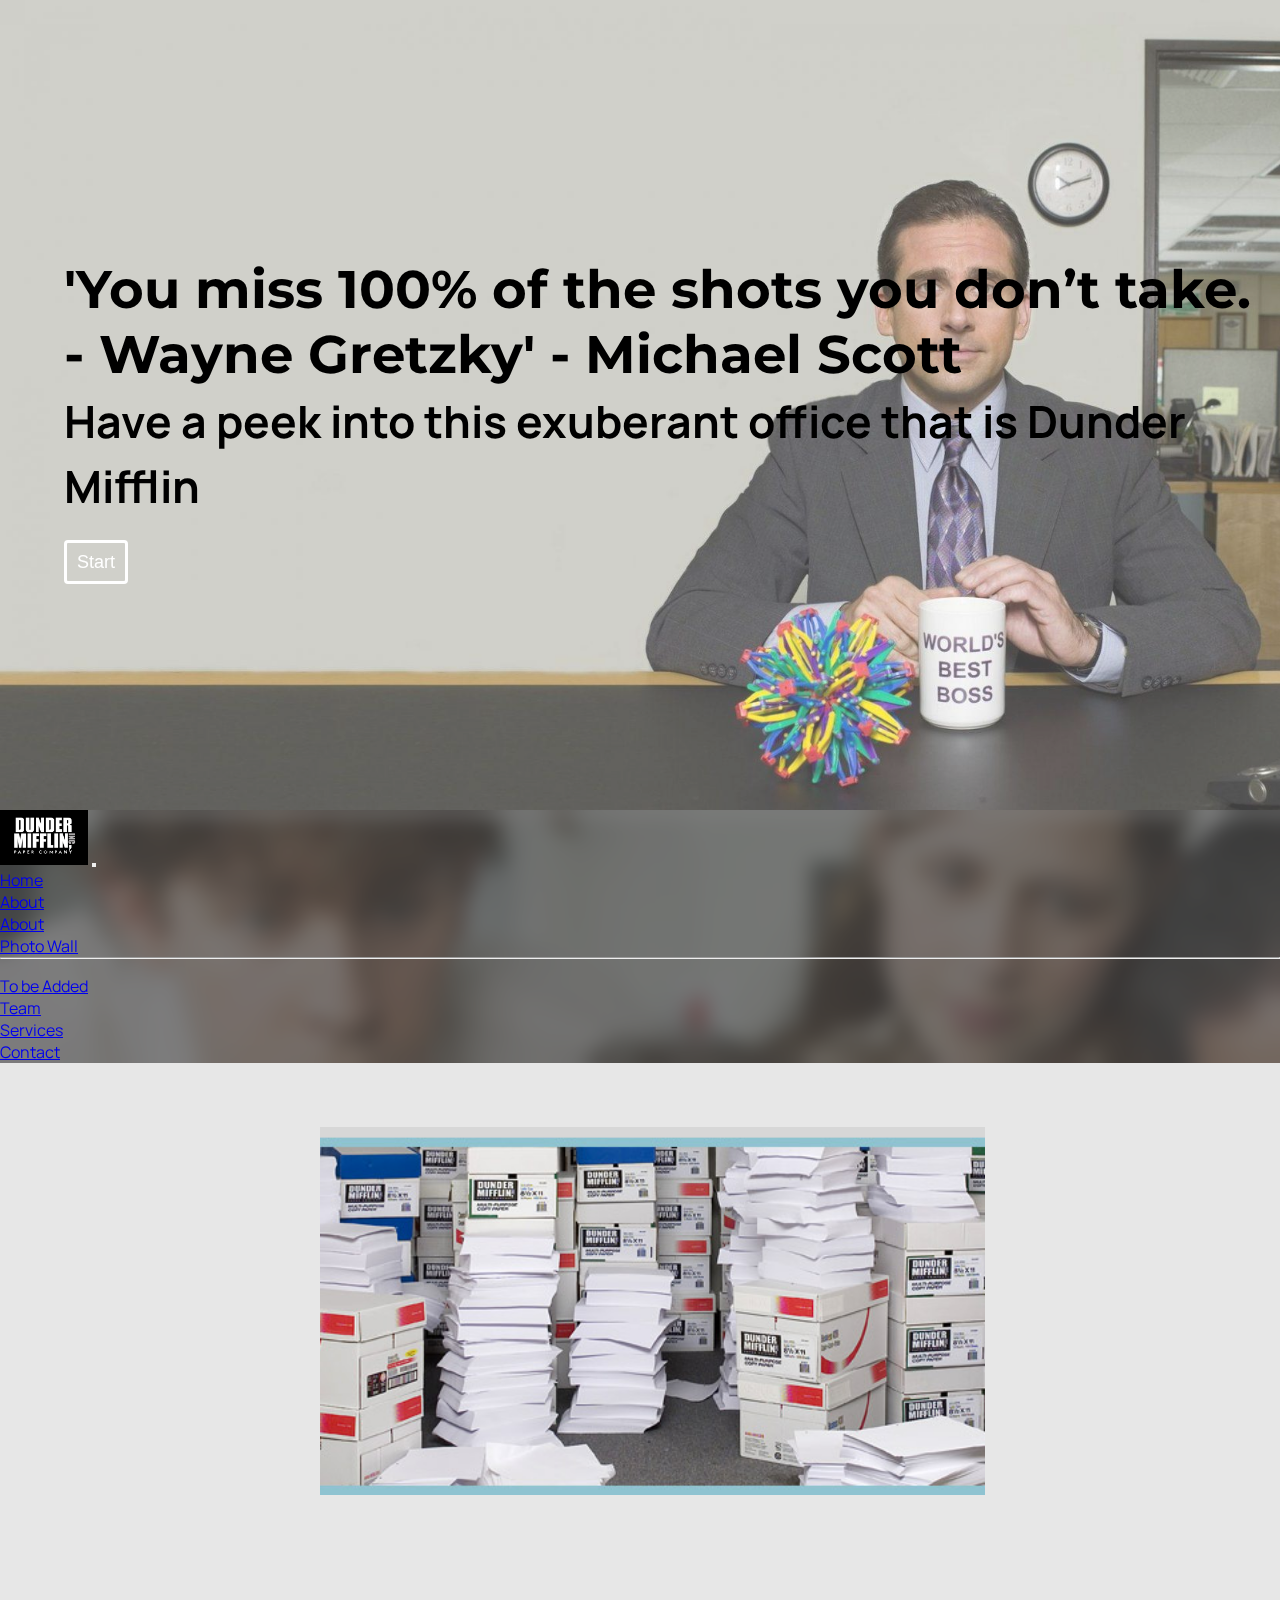
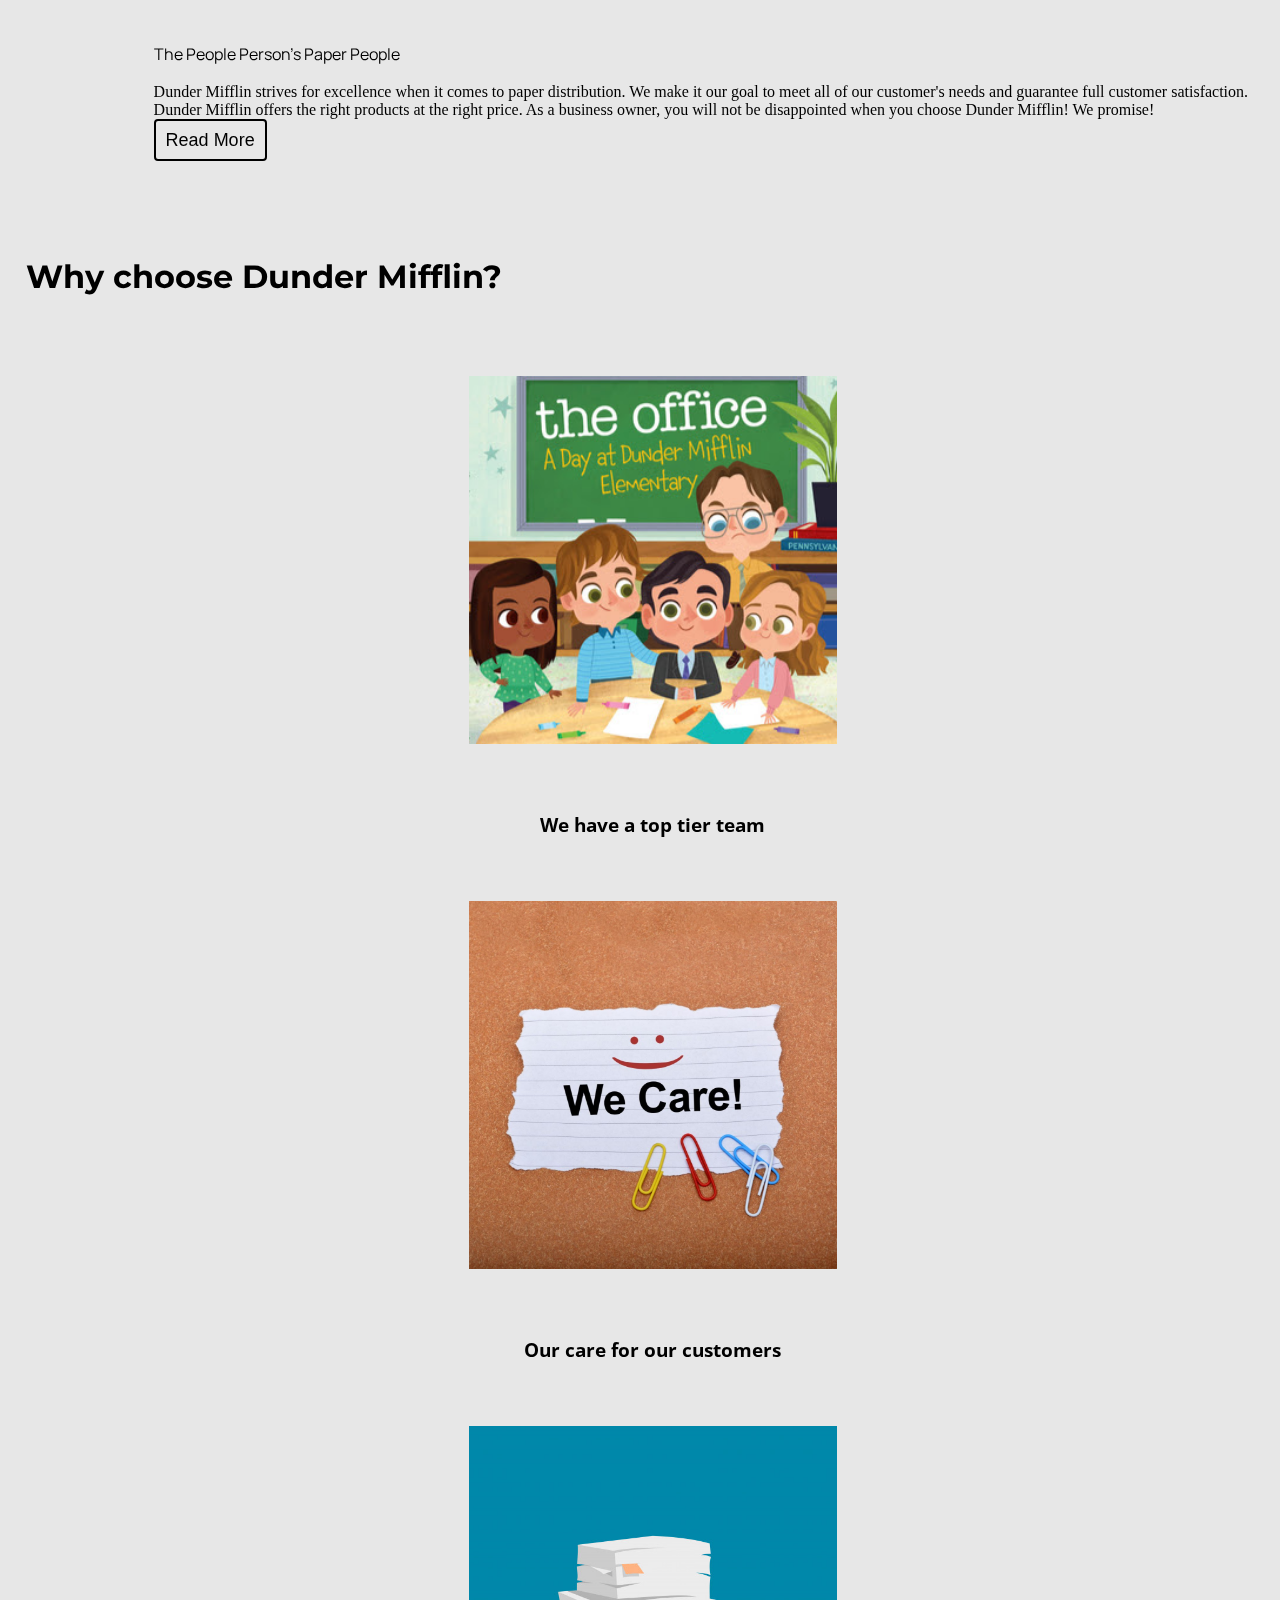
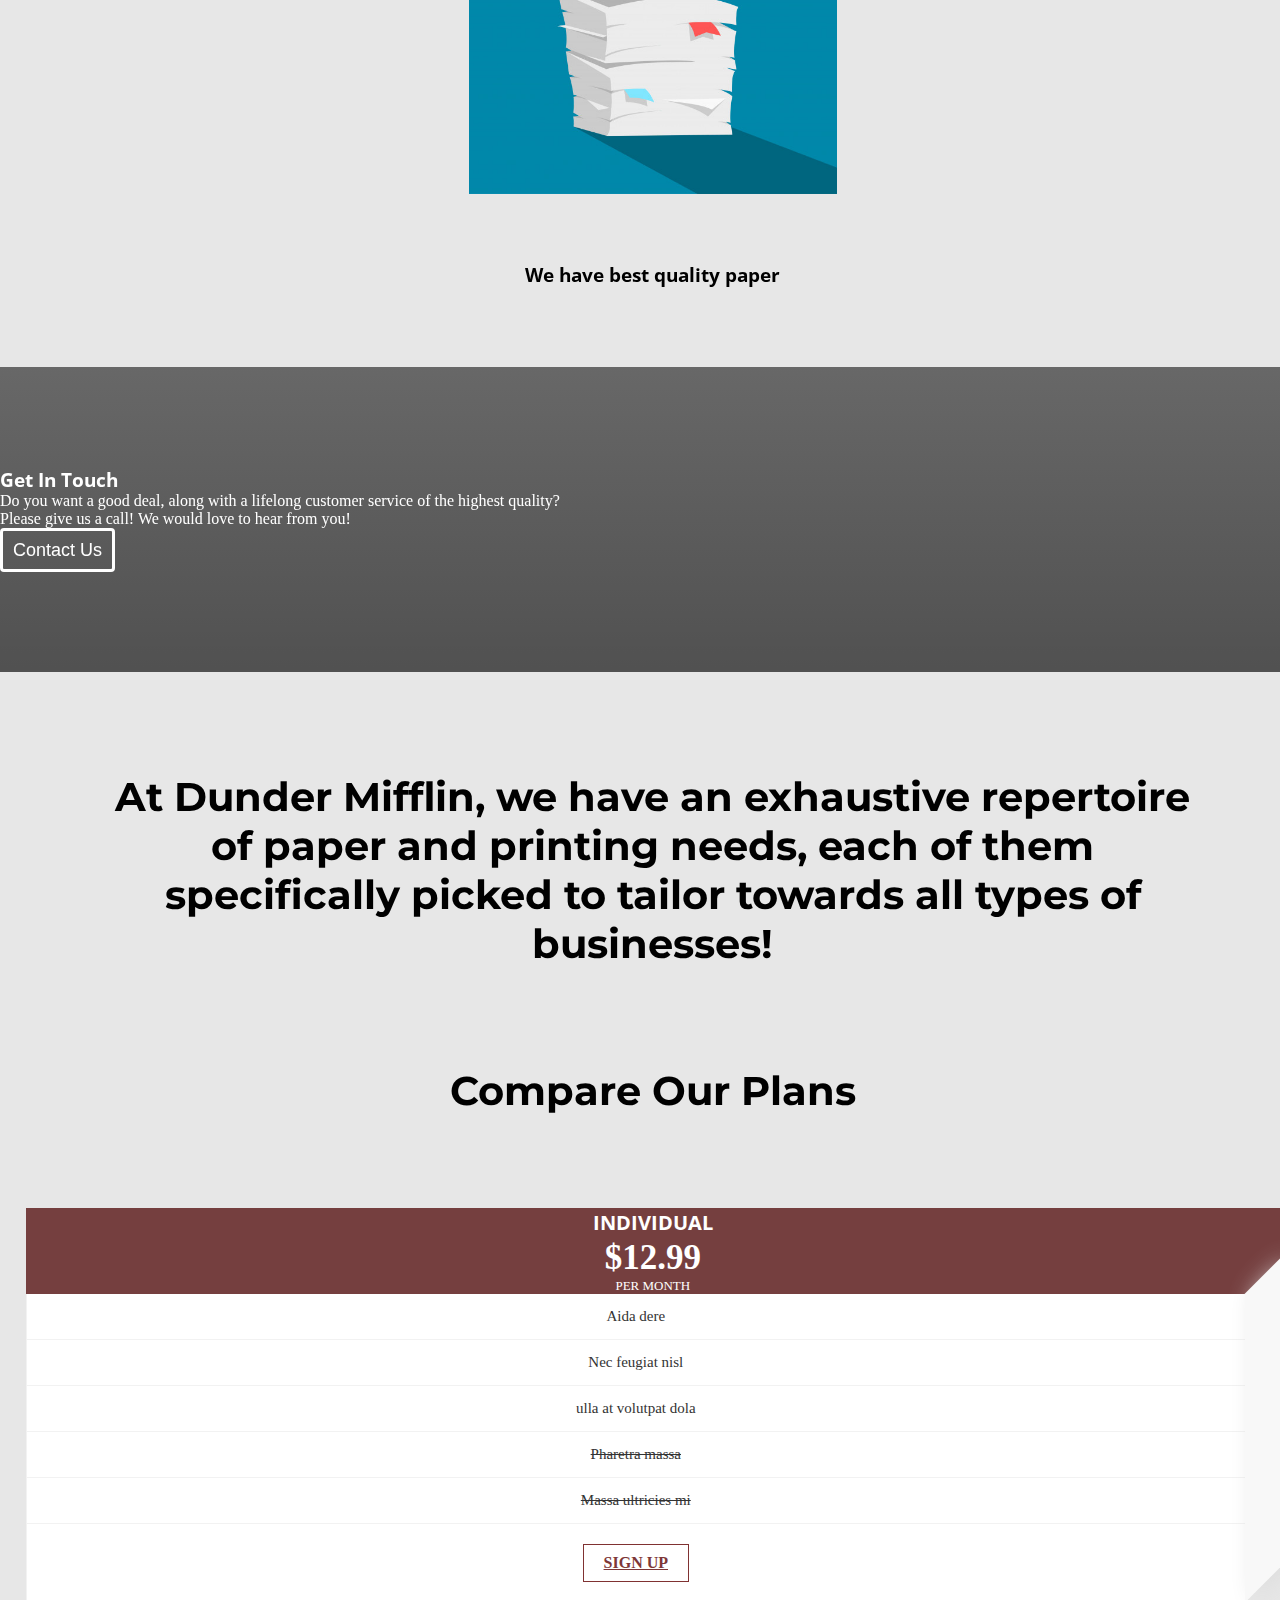
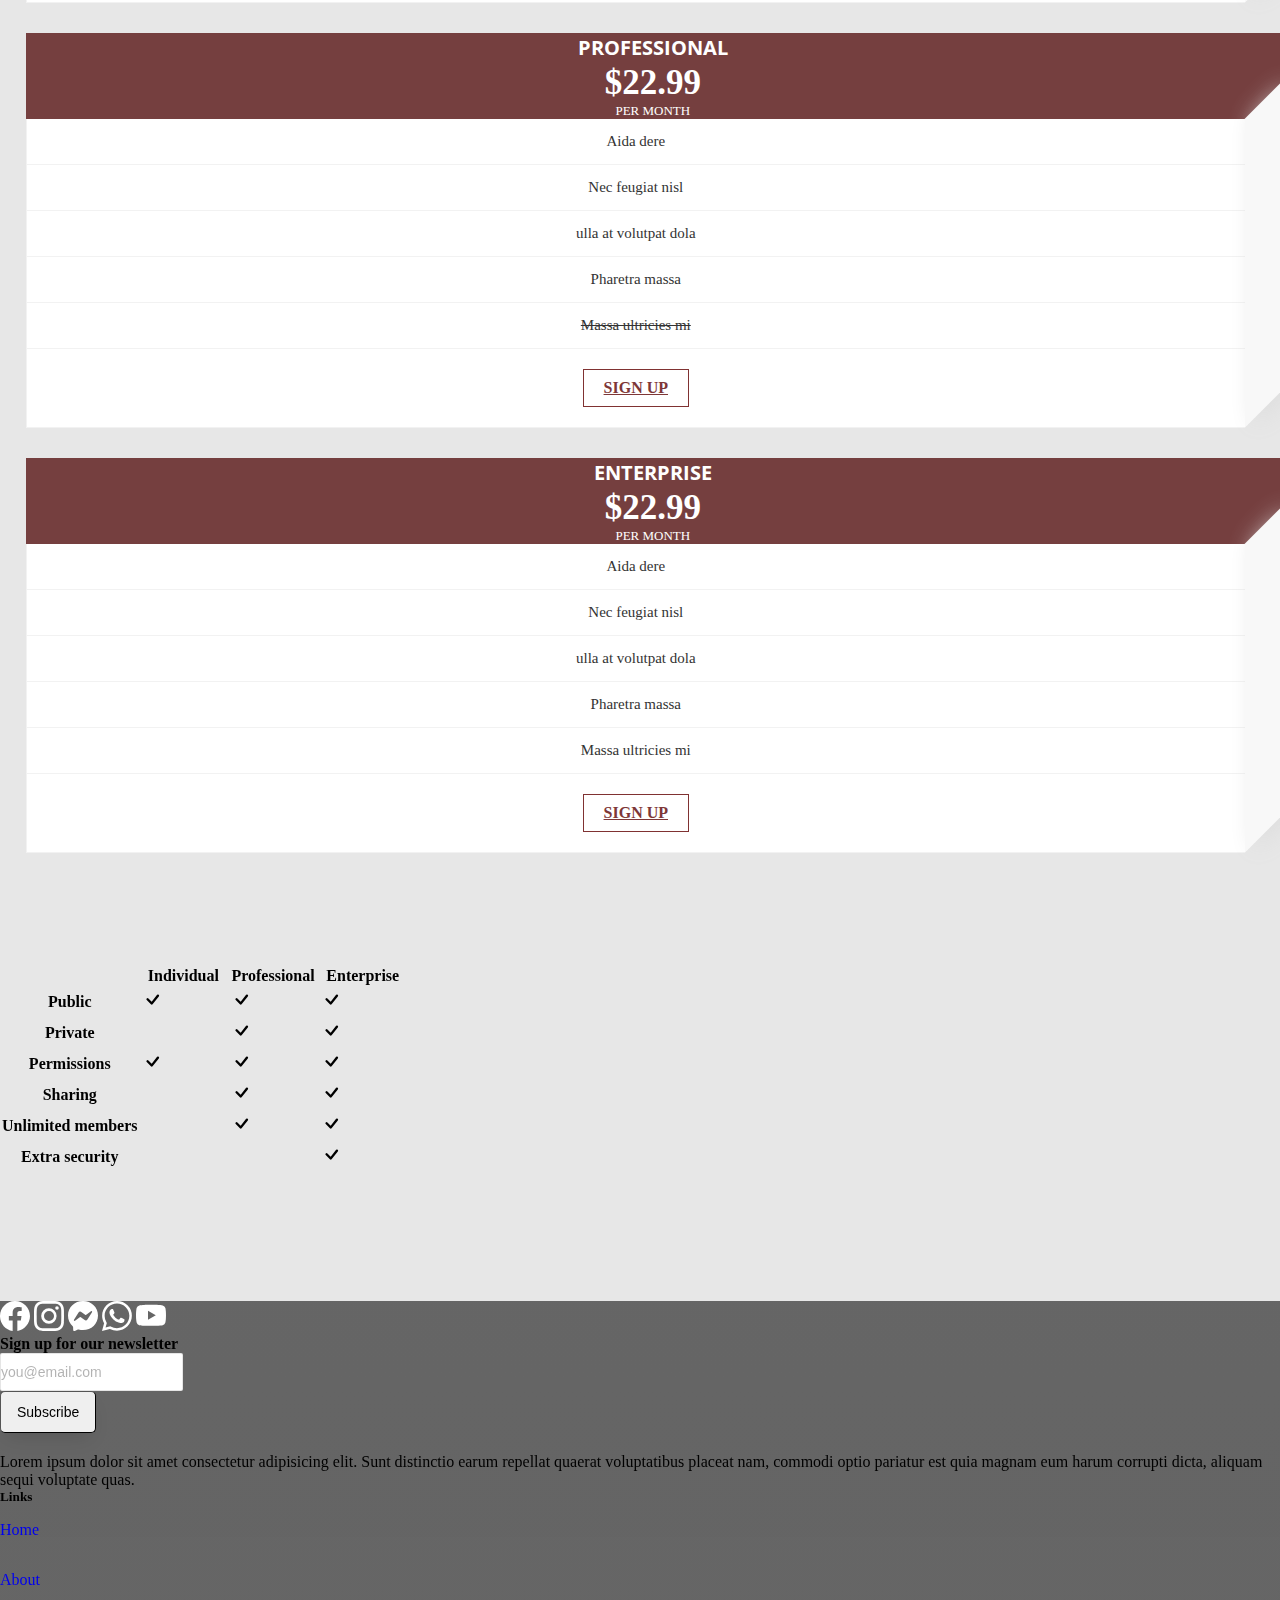
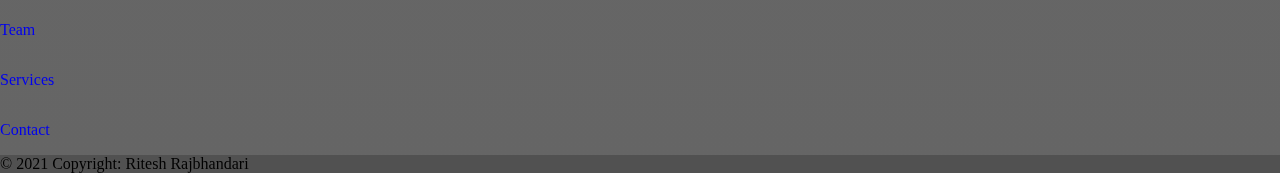
==== commit 8050691d: "update" ====
--- a/index.html
+++ b/index.html
@@ -22,6 +22,17 @@
 		></script>
 		<script src="scripts/javascript.js"></script>
 		<script src="https://ajax.googleapis.com/ajax/libs/jquery/3.5.1/jquery.min.js"></script> -->
+
+		<!-- Google Fonts -->
+		<link rel="preconnect" href="https://fonts.googleapis.com" />
+		<link rel="preconnect" href="https://fonts.gstatic.com" crossorigin />
+		<link
+			href="https://fonts.googleapis.com/css2?family=Manrope:wght@200;300;400&family=Montserrat&family=Open+Sans+Condensed:wght@300&display=swap"
+			rel="stylesheet"
+		/>
+		<!-- font-family: 'Manrope', sans-serif;
+		font-family: 'Montserrat', sans-serif;
+		font-family: 'Open Sans Condensed', sans-serif; -->
 		<title>Document</title>
 	</head>
 	<body>
@@ -55,11 +66,47 @@
 				></button>
 			</div> -->
 			<div class="carousel-inner">
+				<!-- <div class="carousel-item active">
+					<video autoplay loop muted class="d-block w-100 header_bg">
+						<source
+							src="videos/officecarouselvideo.mp4"
+							type="video/mp4"
+						/>
+					</video>
+				</div> -->
 				<div class="carousel-item active">
 					<img
 						src="images/4103879 (3).jpg"
 						class="d-block w-100 header_bg"
 						alt="1"
+					/>
+				</div>
+				<div class="carousel-item">
+					<img
+						src="images/the-office-kb-main-200716.webp"
+						class="d-block w-100 header_bg"
+						alt="2"
+					/>
+				</div>
+				<div class="carousel-item">
+					<img
+						src="images/The-Office-Trivia-2019.jpg"
+						class="d-block w-100 header_bg"
+						alt="3"
+					/>
+				</div>
+				<div class="carousel-item">
+					<img
+						src="images/the-office-us-steve-carrell-1568618661.jpg"
+						class="d-block w-100 header_bg"
+						alt="4"
+					/>
+				</div>
+				<div class="carousel-item">
+					<img
+						src="images/the-office-us-z.jpg"
+						class="d-block w-100 header_bg"
+						alt="5"
 					/>
 				</div>
 			</div>
@@ -76,11 +123,11 @@
 			<h1>
 				<span
 					id="carousel_text"
-					class="animated fadeIn"
+					class="animated fadeIn fade-out"
 					onload="randomize_heading();"
 				></span>
 				<br />
-				<small class="text-muted h4">
+				<small class="mute_text h4">
 					Have a peek into this exuberant office that is Dunder Mifflin
 				</small>
 				<br /><a href="#main_body"
@@ -145,12 +192,19 @@
 										>
 									</li>
 									<li>
-										<a class="dropdown-item" href="#">Something</a>
+										<a
+											class="dropdown-item"
+											href="pages/about.html#about-images"
+											>Photo Wall
+										</a>
 									</li>
 									<li><hr class="dropdown-divider" /></li>
 									<li>
-										<a class="dropdown-item" href="#"
-											>Something else here</a
+										<a
+											class="dropdown-item disabled"
+											href="#"
+											aria-disabled="true"
+											>To be Added</a
 										>
 									</li>
 								</ul>
--- a/styles/style.css
+++ b/styles/style.css
@@ -20,7 +20,60 @@
 	width: 100%;
 	z-index: -100;
 	pointer-events: all;
-}
+	opacity: 75%;
+}
+
+.text-mutedd {
+	color: rgb(66, 66, 66);
+}
+
+/* .fade-out {
+	animation: fadeOut ease 8s;
+	-webkit-animation: fadeOut ease 8s;
+	-moz-animation: fadeOut ease 8s;
+	-o-animation: fadeOut ease 8s;
+	-ms-animation: fadeOut ease 8s;
+}
+@keyframes fadeOut {
+	0% {
+		opacity: 1;
+	}
+	100% {
+		opacity: 0;
+	}
+}
+@-moz-keyframes fadeOut {
+	0% {
+		opacity: 1;
+	}
+	100% {
+		opacity: 0;
+	}
+}
+@-webkit-keyframes fadeOut {
+	0% {
+		opacity: 1;
+	}
+	100% {
+		opacity: 0;
+	}
+}
+@-o-keyframes fadeOut {
+	0% {
+		opacity: 1;
+	}
+	100% {
+		opacity: 0;
+	}
+}
+@-ms-keyframes fadeOut {
+	0% {
+		opacity: 1;
+	}
+	100% {
+		opacity: 0;
+	}
+} */
 
 span#carousel_text {
 	animation-duration: 2s;
@@ -86,6 +139,22 @@
 	z-index: 200;
 }
 
+h1,
+h2 {
+	font-family: "Montserrat", sans-serif;
+}
+h3 {
+	font-family: "Open Sans Condensed", sans-serif;
+}
+.h4 {
+	font-family: "Manrope", sans-serif;
+}
+.nav-link,
+.dropdown-item,
+h3.mb-4 {
+	font-family: "Manrope", sans-serif;
+}
+
 .empty h1 {
 	font-size: 40pt;
 	padding-top: 5vw;
@@ -122,6 +191,8 @@
 	font-size: 40pt;
 	padding-top: 2em;
 	text-align: center;
+	font-family: "Montserrat", sans-serif;
+	font-weight: lighter;
 }
 /*****************************/
 #main_body .row {
@@ -188,6 +259,55 @@
 #links li {
 	padding: 0;
 }
+
+#about-images {
+	/* Prevent vertical gaps */
+	line-height: 0;
+
+	-webkit-column-count: 2;
+	-webkit-column-gap: 0px;
+	-moz-column-count: 2;
+	-moz-column-gap: 0px;
+	column-count: 2;
+	column-gap: 0px;
+}
+
+#about-images img {
+	width: 100% !important;
+	height: auto !important;
+}
+#about-images img {
+	padding: 4vh 4vh 4vh 4vh;
+}
+@media (max-width: 1200px) {
+	#about-images {
+		-moz-column-count: 2;
+		-webkit-column-count: 2;
+		column-count: 2;
+	}
+}
+@media (max-width: 1000px) {
+	#about-images {
+		-moz-column-count: 1;
+		-webkit-column-count: 1;
+		column-count: 1;
+	}
+}
+@media (max-width: 800px) {
+	#about-images {
+		-moz-column-count: 1;
+		-webkit-column-count: 1;
+		column-count: 1;
+	}
+}
+@media (max-width: 400px) {
+	#about-images {
+		-moz-column-count: 1;
+		-webkit-column-count: 1;
+		column-count: 1;
+	}
+}
+
 /* Small devices (portrait tablets and large phones, 600px and up) */
 @media only screen and (min-width: 600px) {
 	.col-lg-8 {
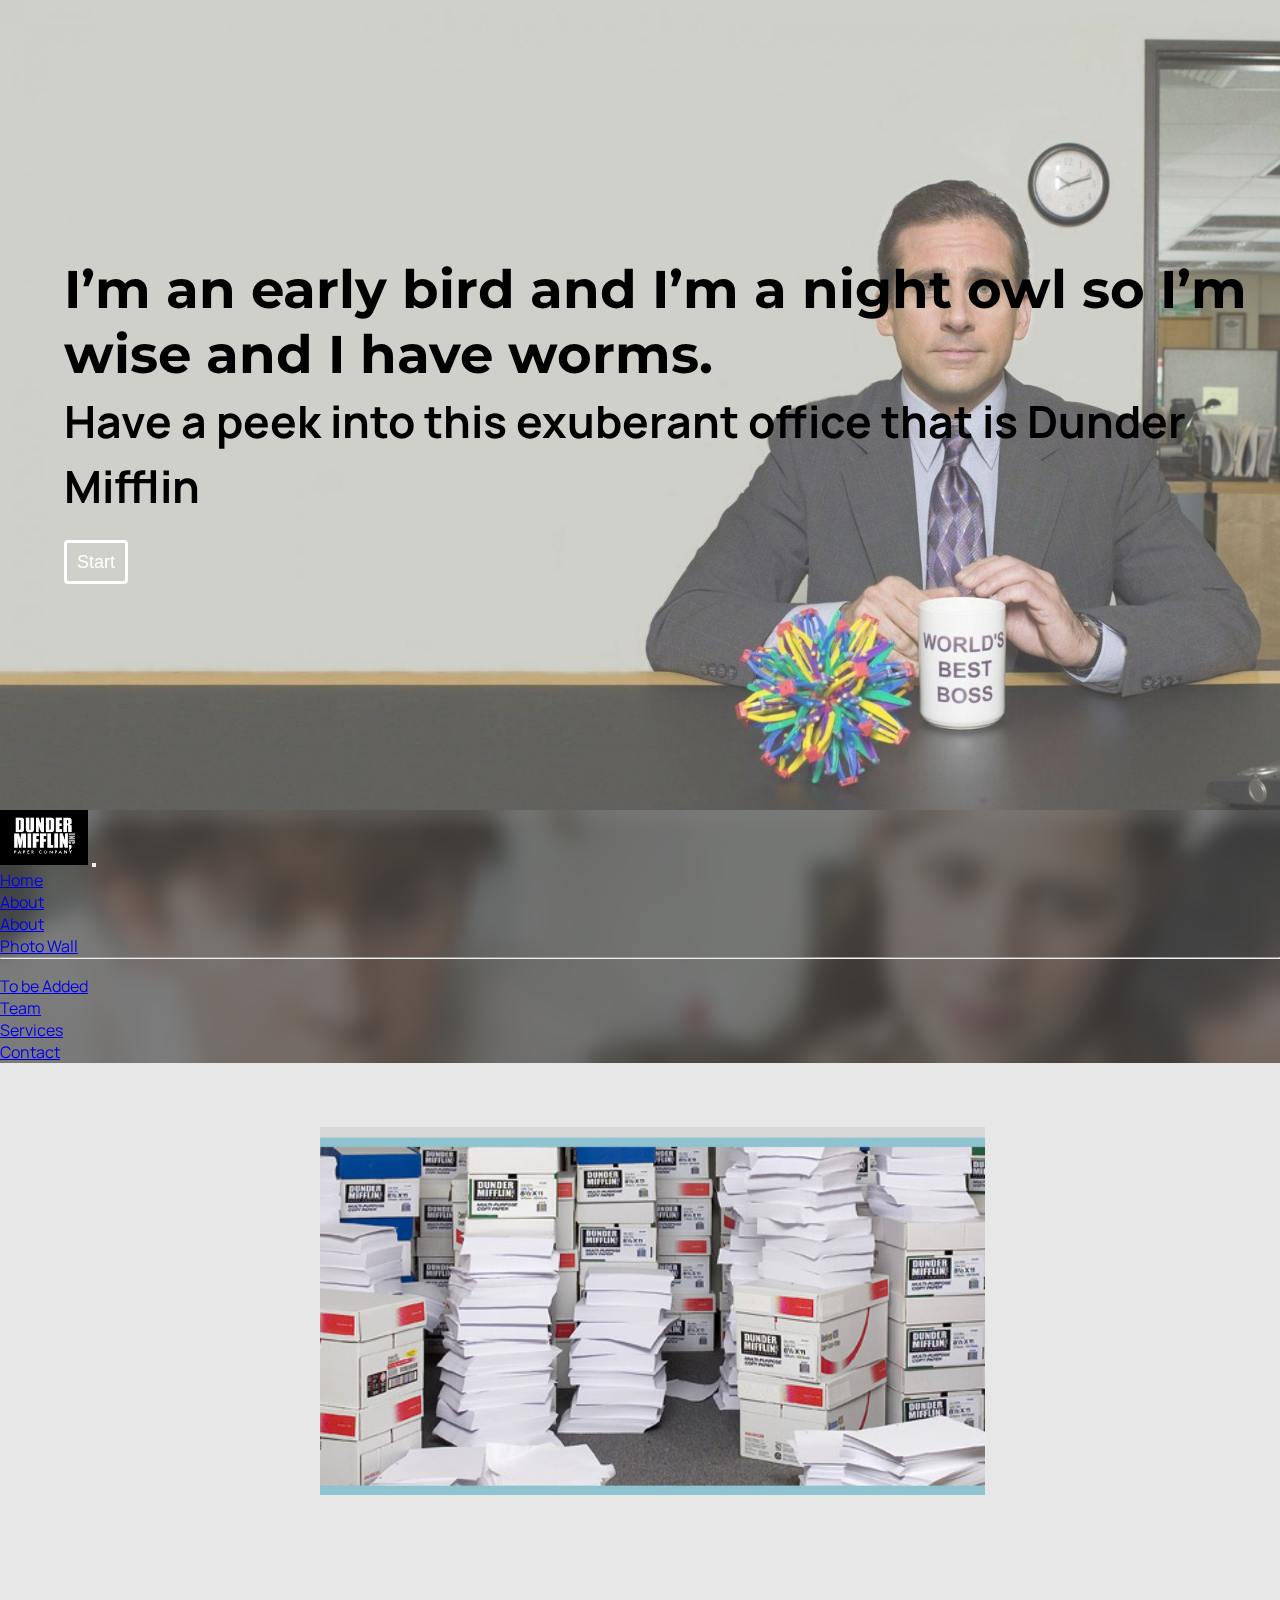
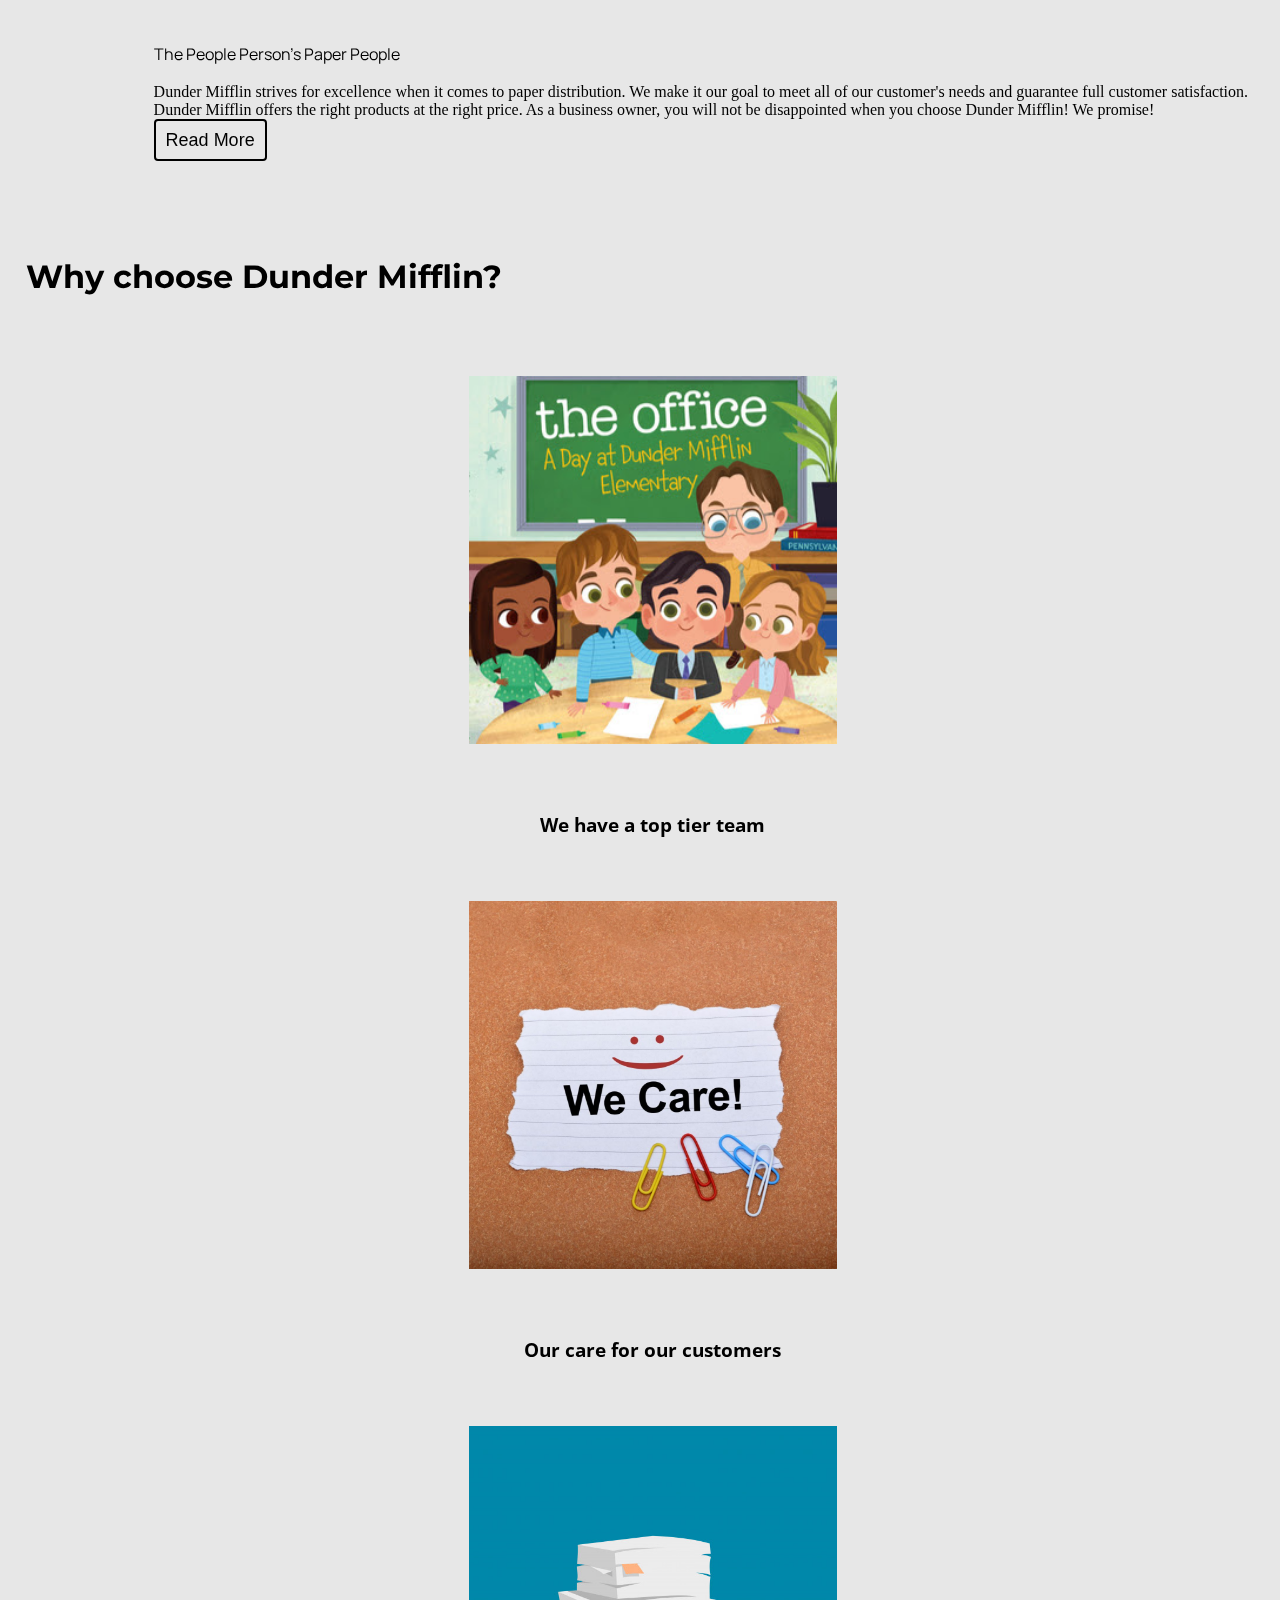
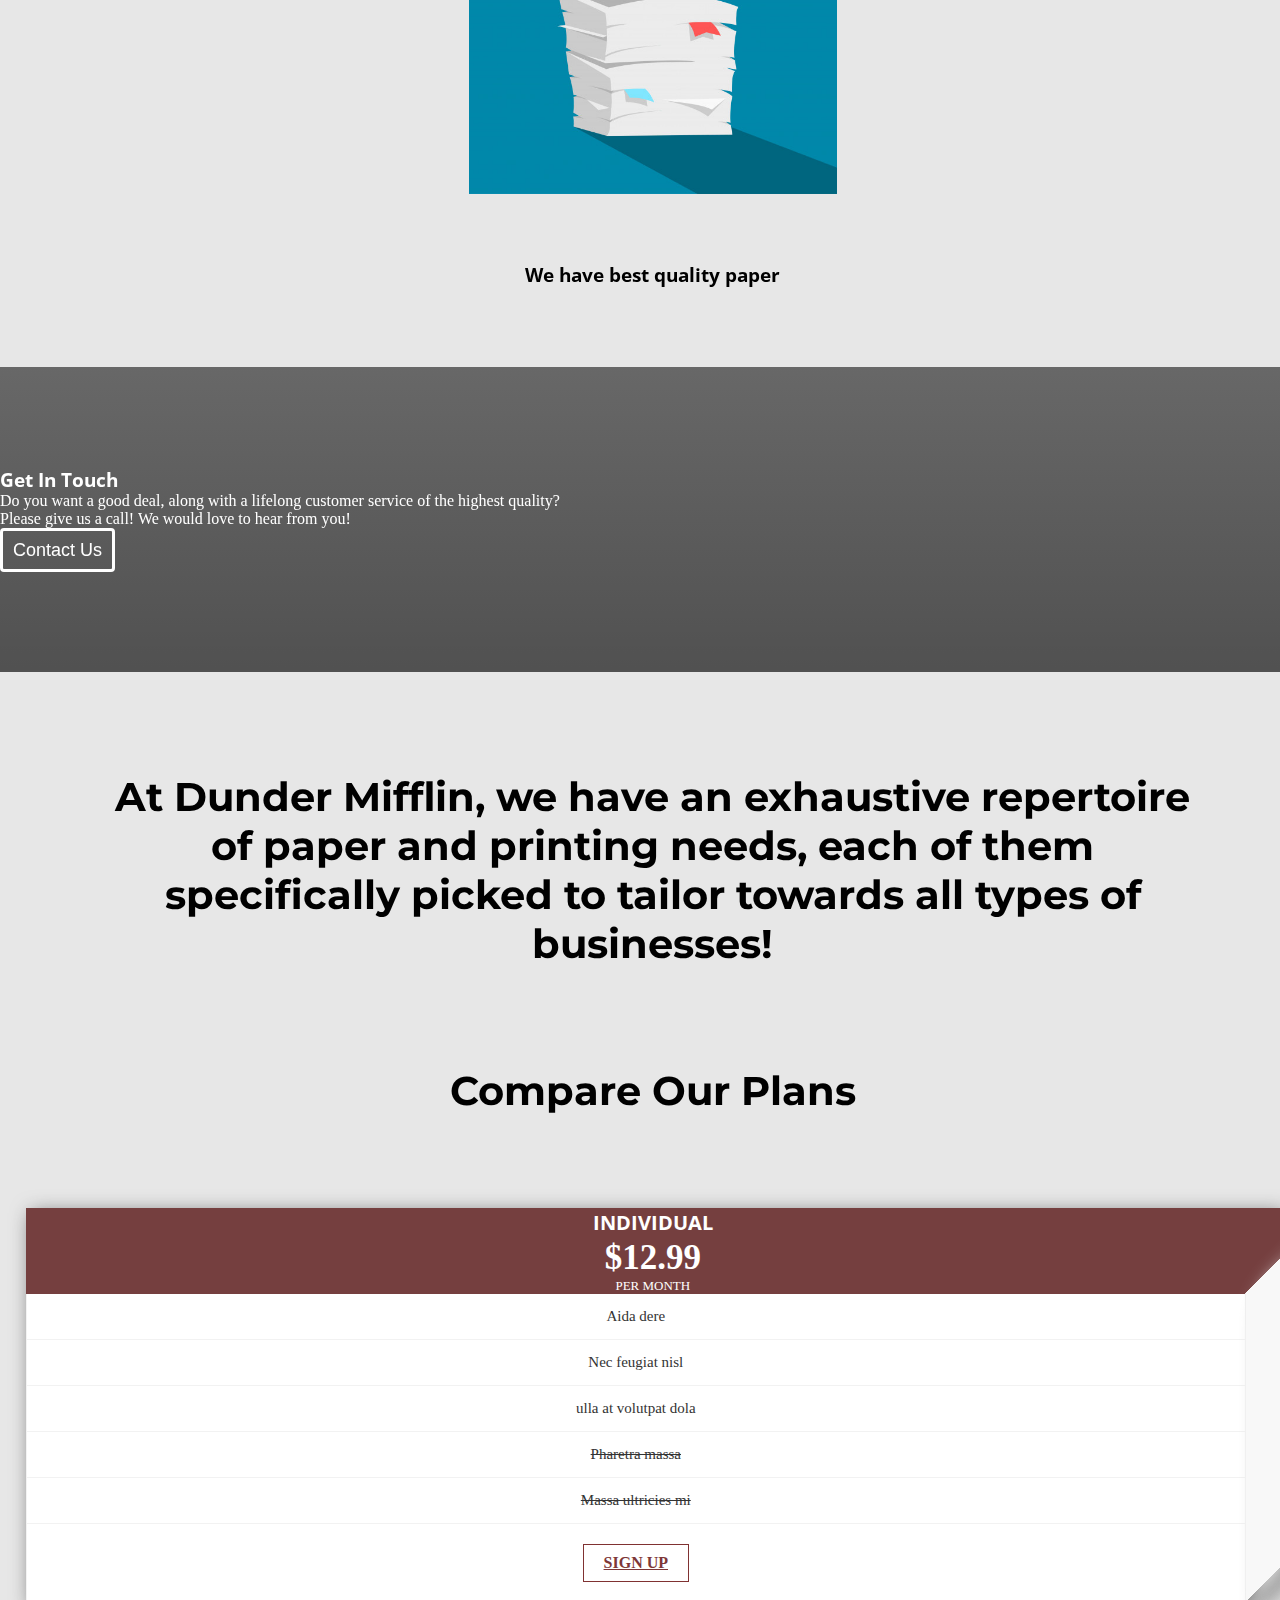
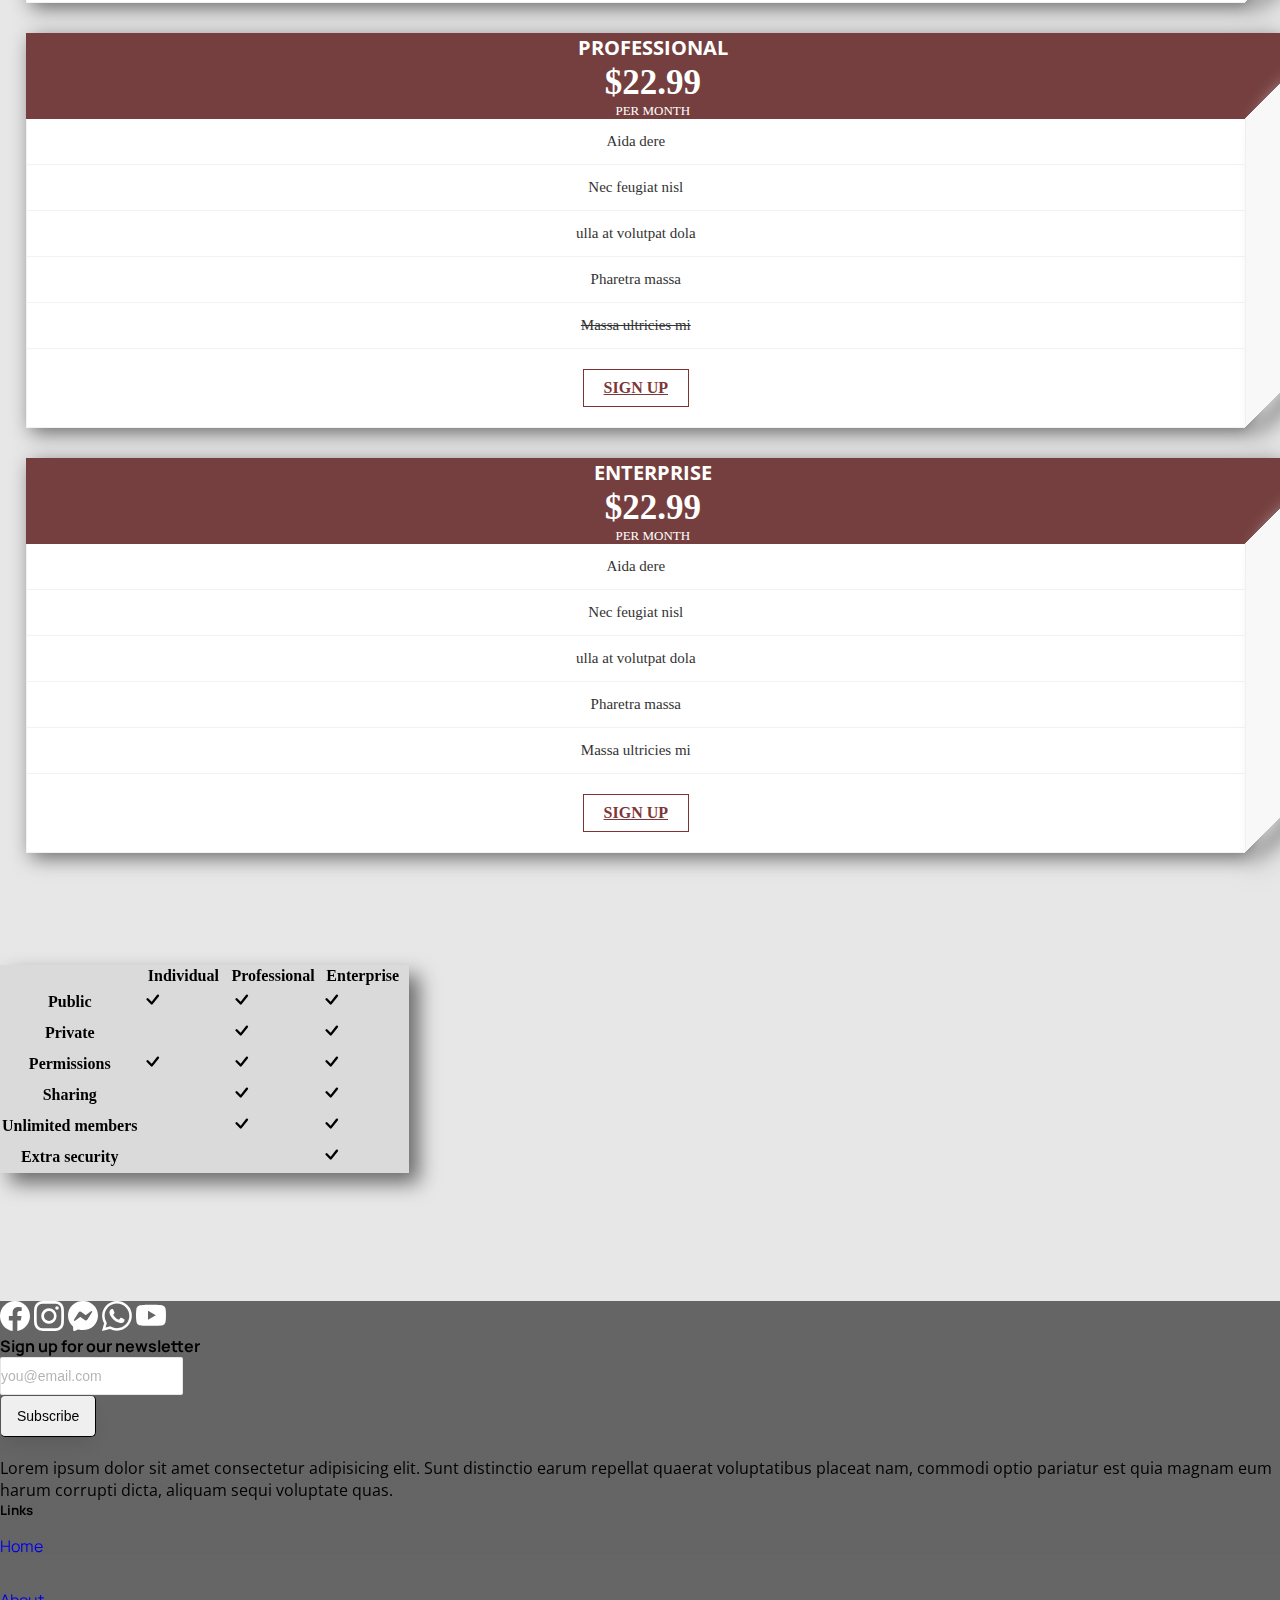
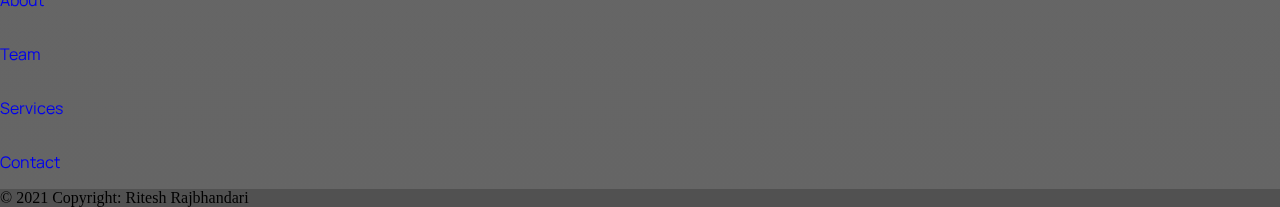
==== commit 681b5b6a: "update" ====
--- a/index.html
+++ b/index.html
@@ -233,7 +233,11 @@
 					<div class="container">
 						<div class="row">
 							<div class="col-lg-4">
-								<img src="images/paper_boxes.jpg" alt="qwerty" />
+								<img
+									class="img-fluid"
+									src="images/paper_boxes.jpg"
+									alt="qwerty"
+								/>
 							</div>
 							<div class="col-lg-8">
 								<p class="h4">The People Person's Paper People</p>
@@ -767,7 +771,7 @@
 							</div>
 						</form>
 					</section>
-					<section class="mb-4">
+					<section class="mb-4" id="footer_text">
 						<p>
 							Lorem ipsum dolor sit amet consectetur adipisicing elit.
 							Sunt distinctio earum repellat quaerat voluptatibus placeat
@@ -779,7 +783,10 @@
 					<section class="">
 						<div class="row">
 							<!-- Links -->
-							<div class="col-lg-12 col-md-12 mb-4 mb-md-0">
+							<div
+								class="col-lg-12 col-md-12 mb-4 mb-md-0"
+								id="footer_links"
+							>
 								<h5 class="text-uppercase">Links</h5>
 								<ul class="list-unstyled mb-0" id="links">
 									<li>
--- a/styles/style.css
+++ b/styles/style.css
@@ -143,27 +143,34 @@
 h2 {
 	font-family: "Montserrat", sans-serif;
 }
-h3 {
+h3,
+#footer_text {
 	font-family: "Open Sans Condensed", sans-serif;
 }
-.h4 {
+/* .h4 {
 	font-family: "Manrope", sans-serif;
-}
+} */
+.h4,
 .nav-link,
 .dropdown-item,
 h3.mb-4 {
 	font-family: "Manrope", sans-serif;
 }
 
+.footer strong,
+#footer_links {
+	font-family: "Manrope", sans-serif;
+}
+
 .empty h1 {
-	font-size: 40pt;
+	font-size: 30pt;
 	padding-top: 5vw;
 	padding-left: 5vw;
 }
 /* Small devices (portrait tablets and large phones, 600px and up) */
 @media only screen and (min-width: 600px) {
 	.empty h1 {
-		font-size: 40pt;
+		font-size: 30pt;
 		padding-top: 5vw;
 		padding-left: 5vw;
 	}
@@ -249,6 +256,7 @@
 }
 .col-lg-4 img {
 	padding: 4em 0;
+	height: auto;
 }
 .col-lg-4 {
 	text-align: center;
@@ -308,6 +316,14 @@
 	}
 }
 
+.table-responsive#pricing_table table {
+	background-color: rgb(218, 218, 218);
+}
+.table-responsive#pricing_table {
+	filter: drop-shadow(10px 10px 10px #696969);
+	display: none;
+}
+
 /* Small devices (portrait tablets and large phones, 600px and up) */
 @media only screen and (min-width: 600px) {
 	.col-lg-8 {
@@ -332,6 +348,10 @@
 	}
 	#links li {
 		padding: 1em 0;
+	}
+
+	.table-responsive#pricing_table {
+		display: block;
 	}
 
 	/* .col-lg-4 img {
@@ -662,6 +682,10 @@
 }
 
 .pricingTable {
+	filter: drop-shadow(5px 5px 10px #696969);
+}
+
+.pricingTable {
 	margin-top: 30px;
 	text-align: center;
 	position: relative;
@@ -752,6 +776,7 @@
 .pricingTable:hover .value {
 	background: #002561;
 }
+
 @media only screen and (max-width: 990px) {
 	.pricingTable {
 		margin-bottom: 35px;
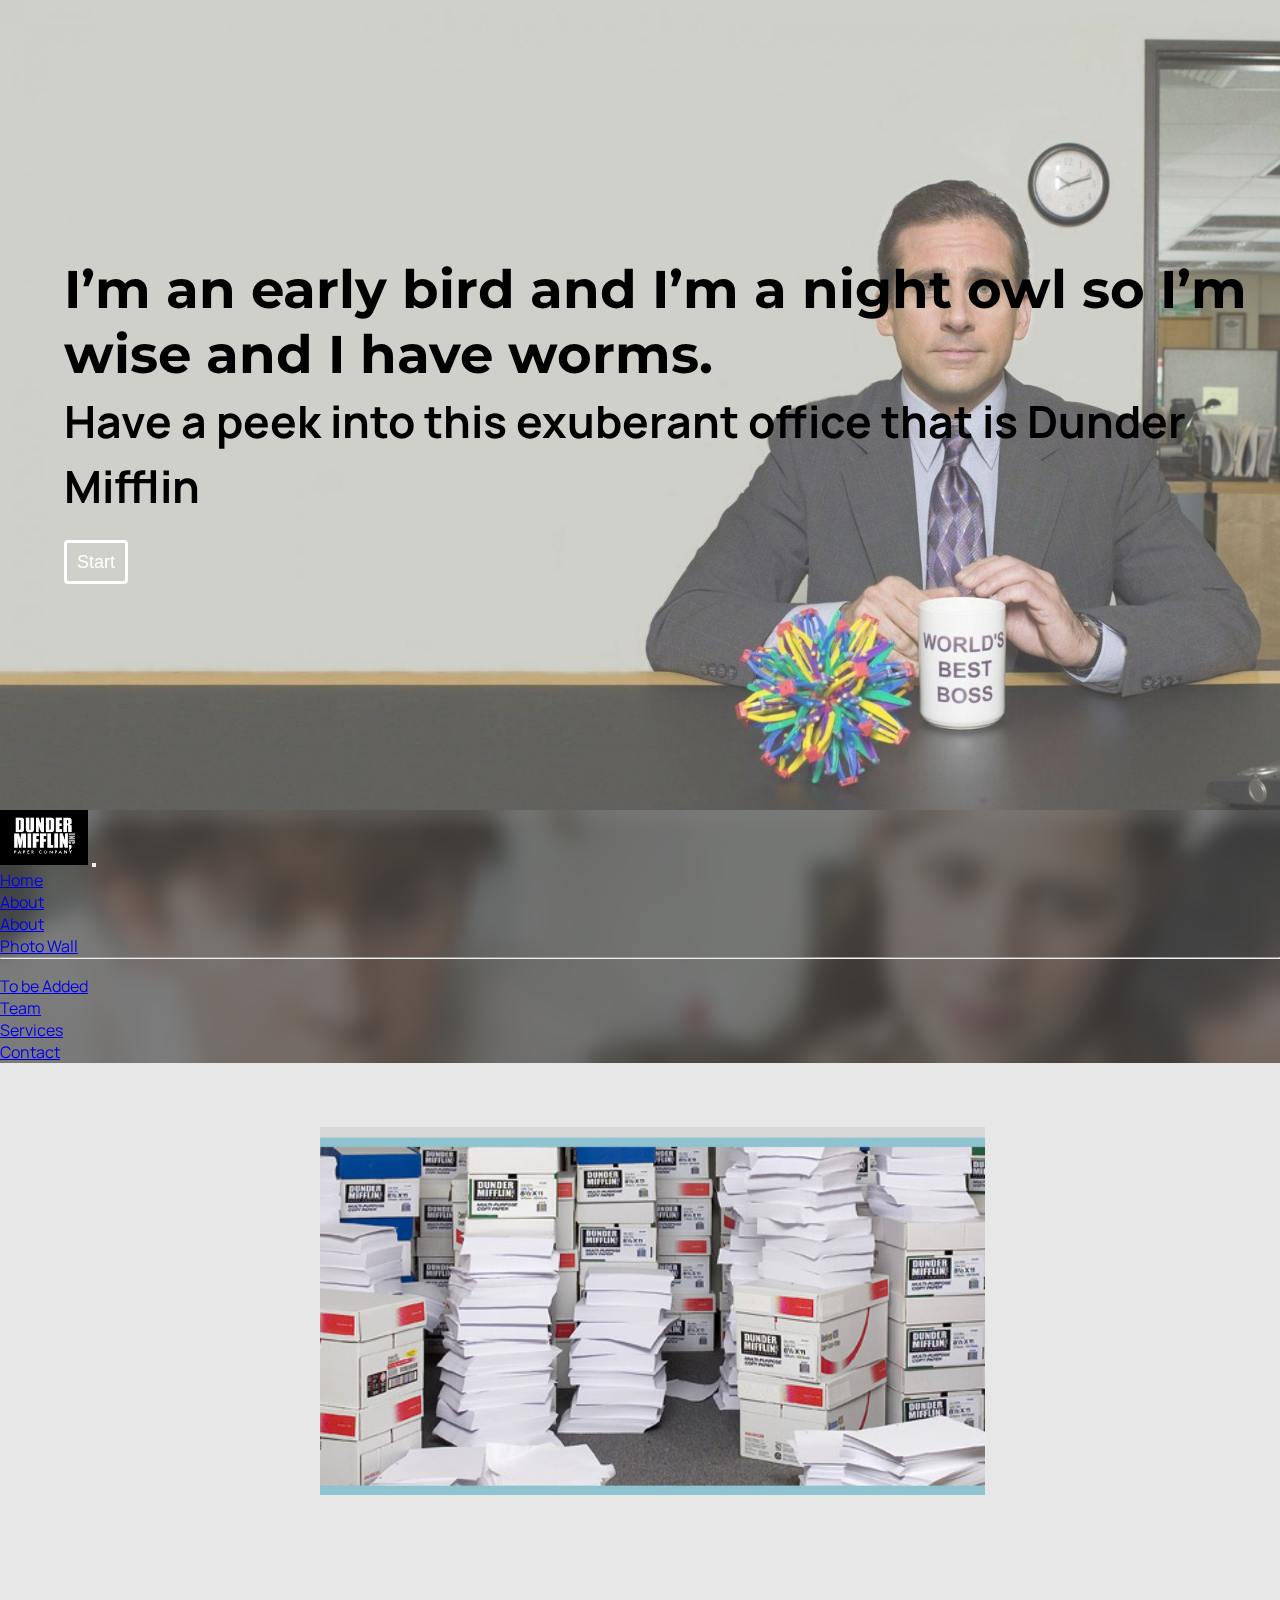
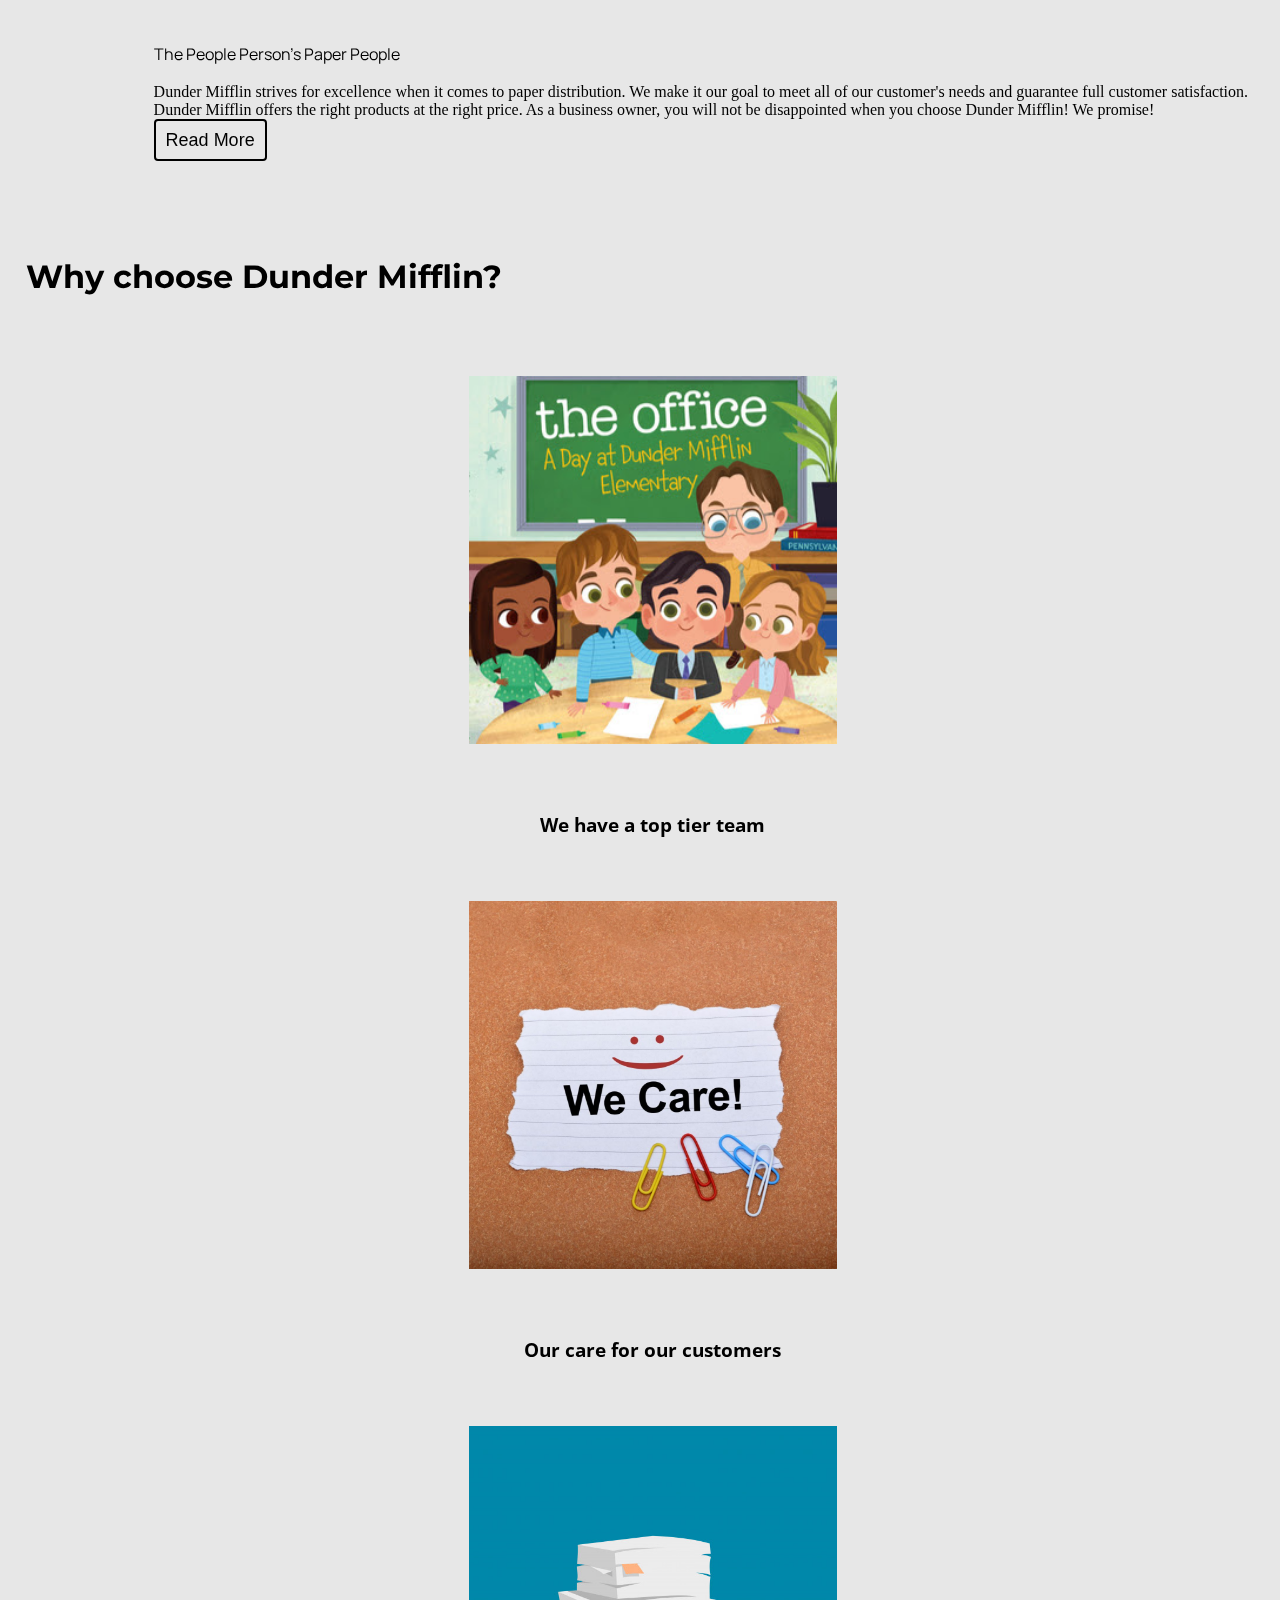
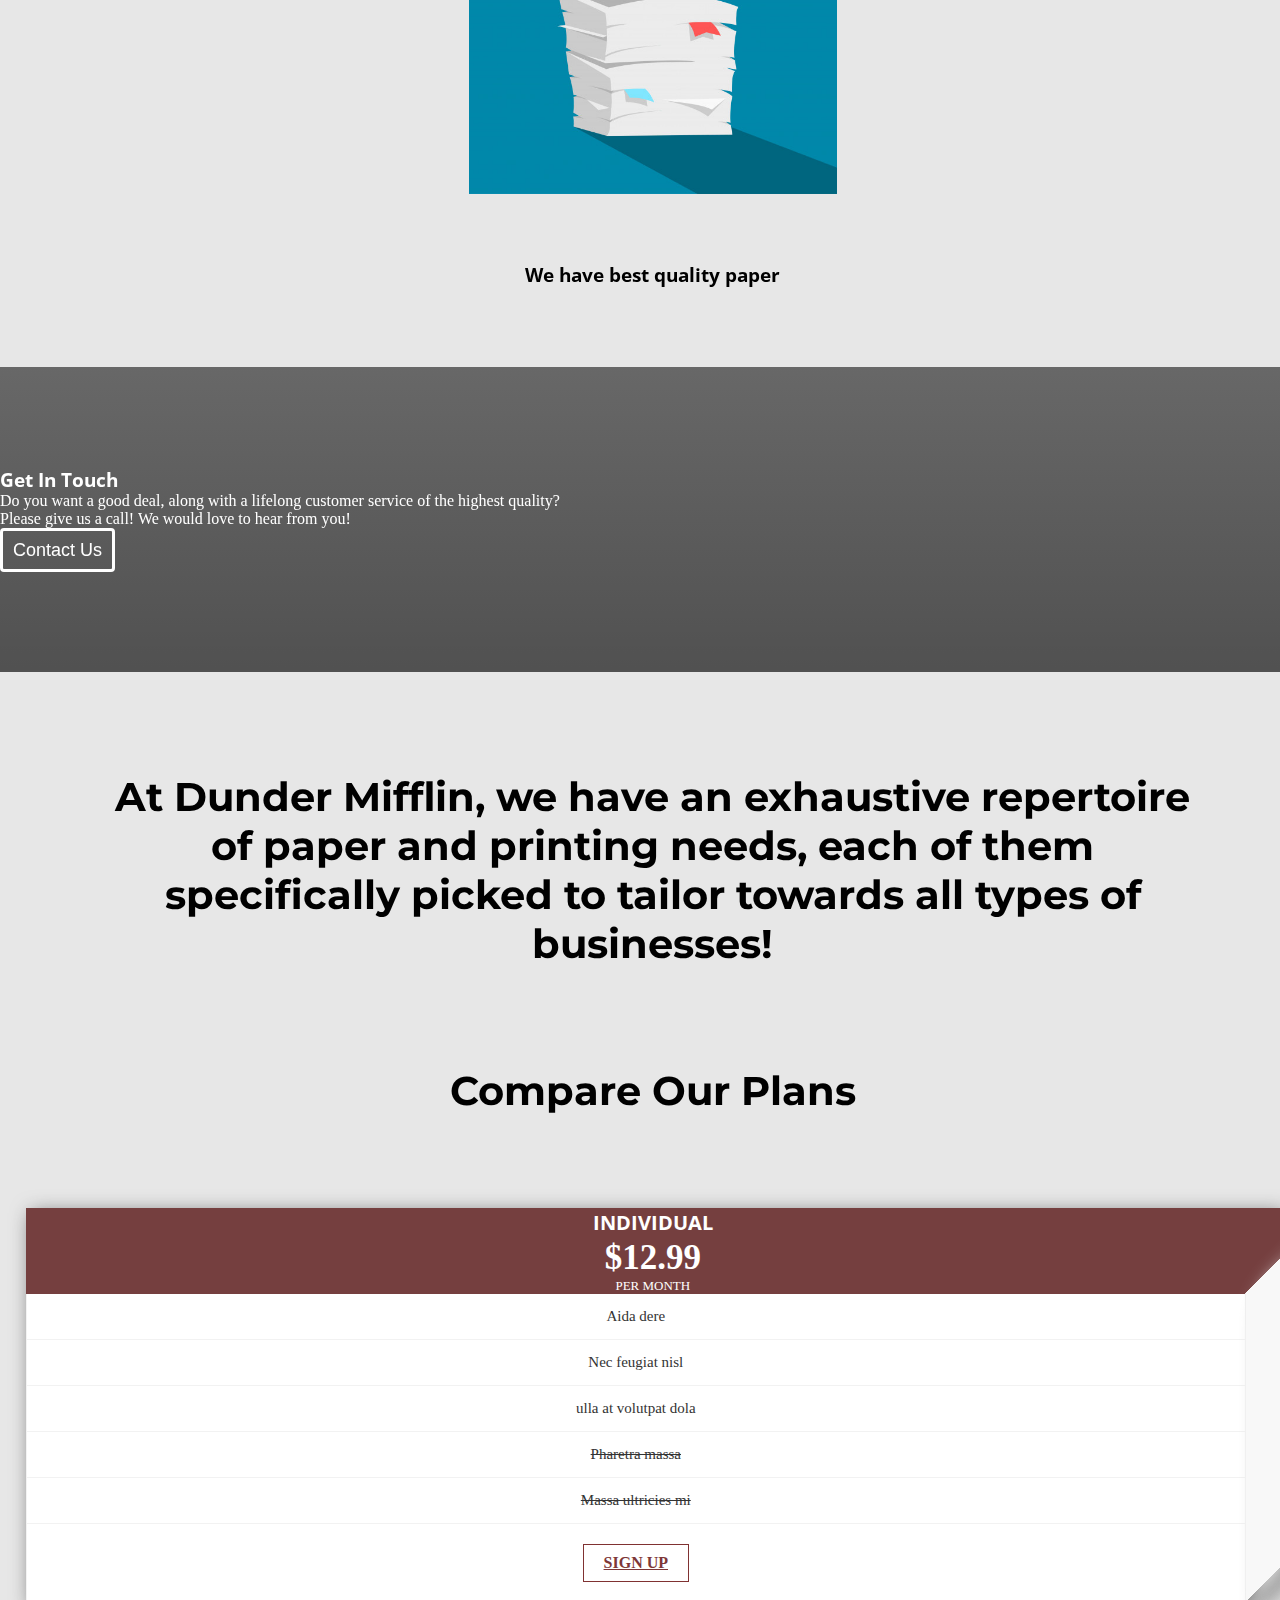
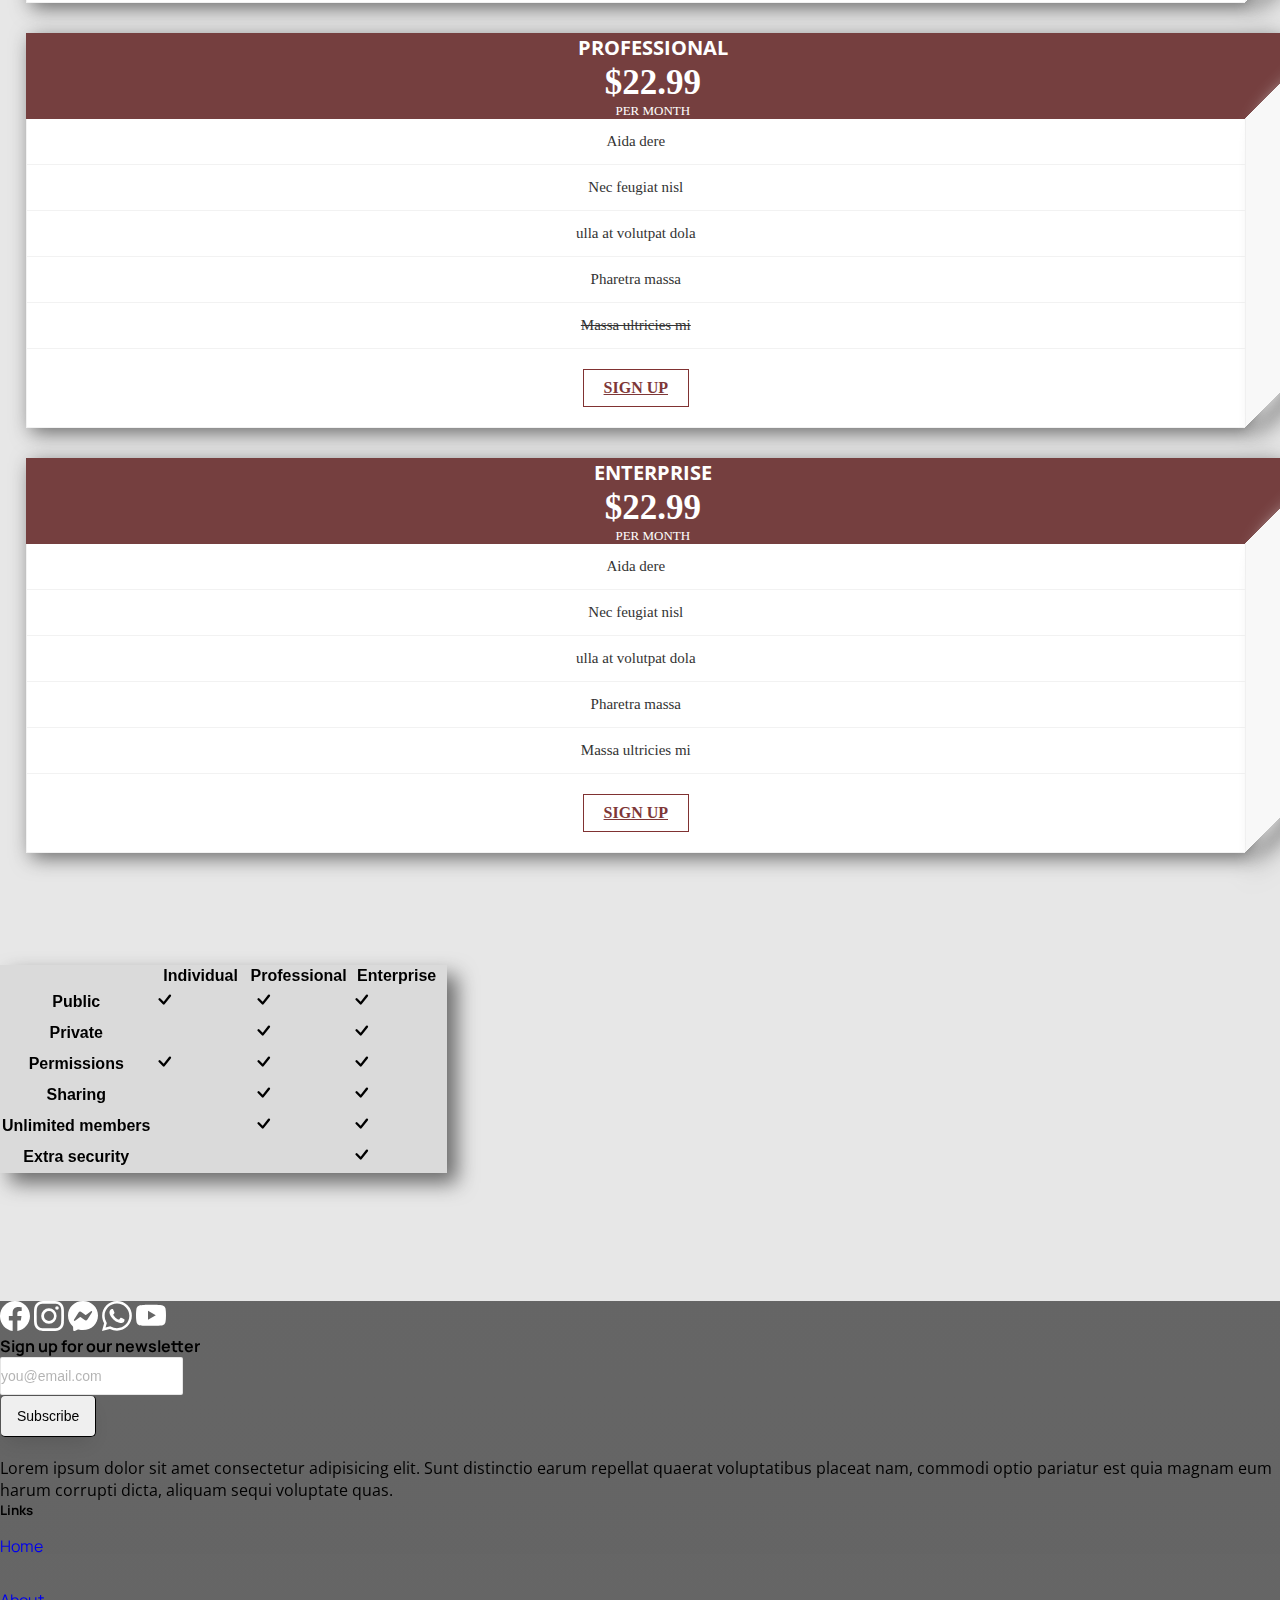
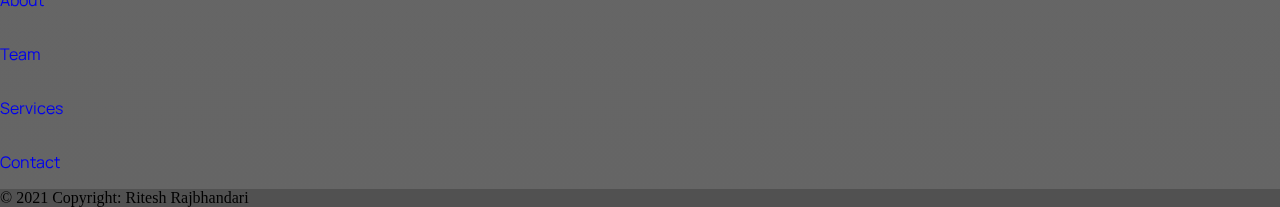
==== commit 98741921: "update" ====
--- a/index.html
+++ b/index.html
@@ -36,6 +36,15 @@
 		<title>Document</title>
 	</head>
 	<body>
+		<!-- Go to top button -->
+		<button
+			type="button"
+			class="btn btn-danger btn-floating btn-lg bi bi-arrow-up"
+			id="btn-back-to-top"
+		>
+			<i class="fas fa-arrow-up"></i>
+		</button>
+
 		<!-- Carousel -->
 		<div
 			id="carouselExampleSlidesOnly"
--- a/styles/style.css
+++ b/styles/style.css
@@ -14,6 +14,15 @@
 #main_body,
 .team {
 	background-color: rgb(231, 231, 231);
+}
+#btn-back-to-top {
+	position: fixed;
+	bottom: 7vh;
+	right: 7vw;
+	display: none;
+	border-radius: 50%;
+	filter: drop-shadow(1px 1px 7px #292929);
+	z-index: 999;
 }
 .carousel {
 	position: fixed;
@@ -140,25 +149,28 @@
 }
 
 h1,
-h2 {
+h2,
+.member-info span {
 	font-family: "Montserrat", sans-serif;
 }
 h3,
 #footer_text {
 	font-family: "Open Sans Condensed", sans-serif;
 }
-/* .h4 {
-	font-family: "Manrope", sans-serif;
-} */
+.table-responsive#pricing_table {
+	font-family: "Open Sans", sans-serif;
+	font-size: medium;
+	font-weight: lighter;
+}
+
 .h4,
 .nav-link,
 .dropdown-item,
-h3.mb-4 {
-	font-family: "Manrope", sans-serif;
-}
-
-.footer strong,
-#footer_links {
+h3.mb-4,
+.member-info h4,
+strong,
+#footer_links,
+.container#contact {
 	font-family: "Manrope", sans-serif;
 }
 
@@ -244,8 +256,8 @@
 	z-index: +50;
 	position: relative;
 	background: linear-gradient(rgba(2, 2, 2, 0.609), rgba(0, 0, 0, 0.602)),
-		url("../images/IMG_20201025_164026.jpg") fixed center center;
-	background-size: fill;
+		url("../images/untitled-1_8_1_900x1.jpg") fixed center center;
+	background-size: cover;
 }
 
 .container .row > div > img {
@@ -907,6 +919,23 @@
 	height: 500px;
 	width: 500px;
 }
+#contact-map {
+	position: relative;
+	overflow: hidden;
+	width: 100%;
+	padding-top: 56.25%; /* 16:9 Aspect Ratio (divide 9 by 16 = 0.5625) */
+}
+/* Then style the iframe to fit in the container div with full height and width */
+.responsive-iframe {
+	position: absolute;
+	top: 0;
+	left: 0;
+	bottom: 0;
+	right: 0;
+	width: 100%;
+	height: 100%;
+}
+
 @media only screen and (max-width: 1320px) {
 	iframe {
 		height: 500px;
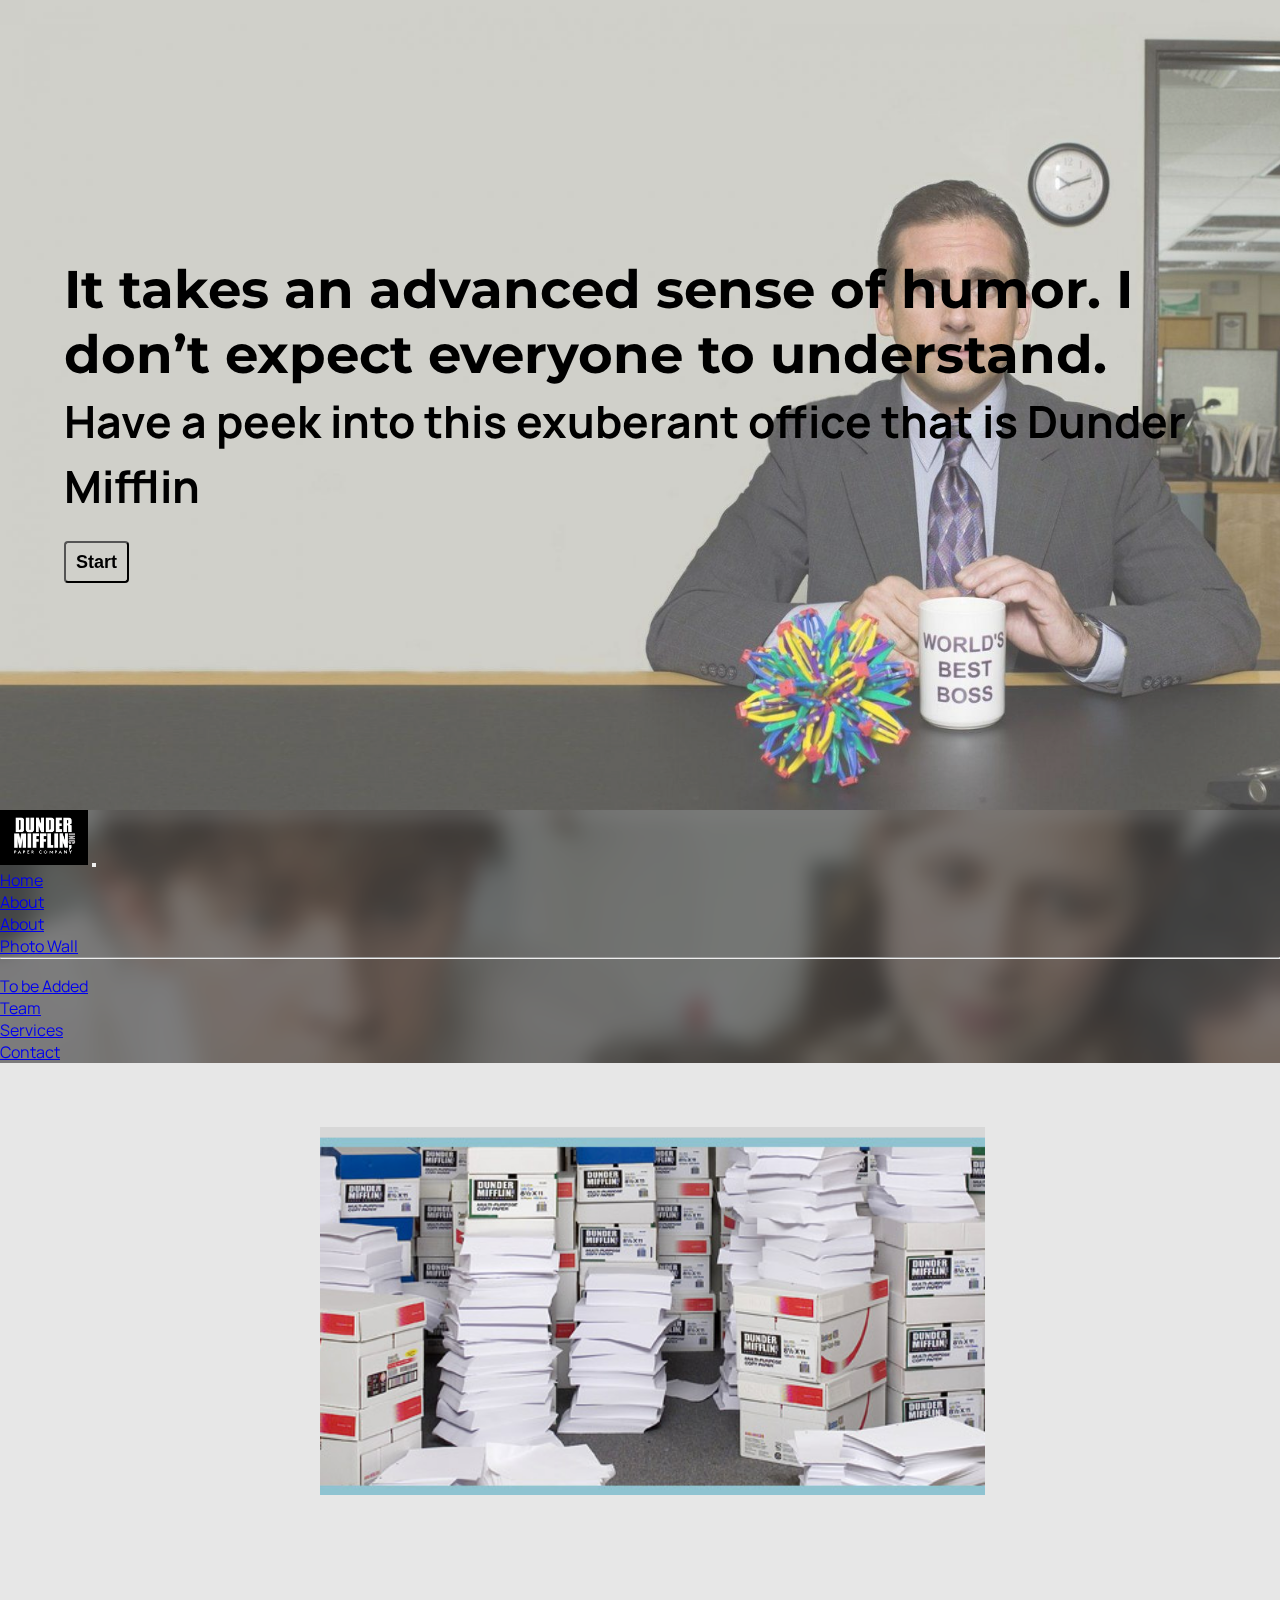
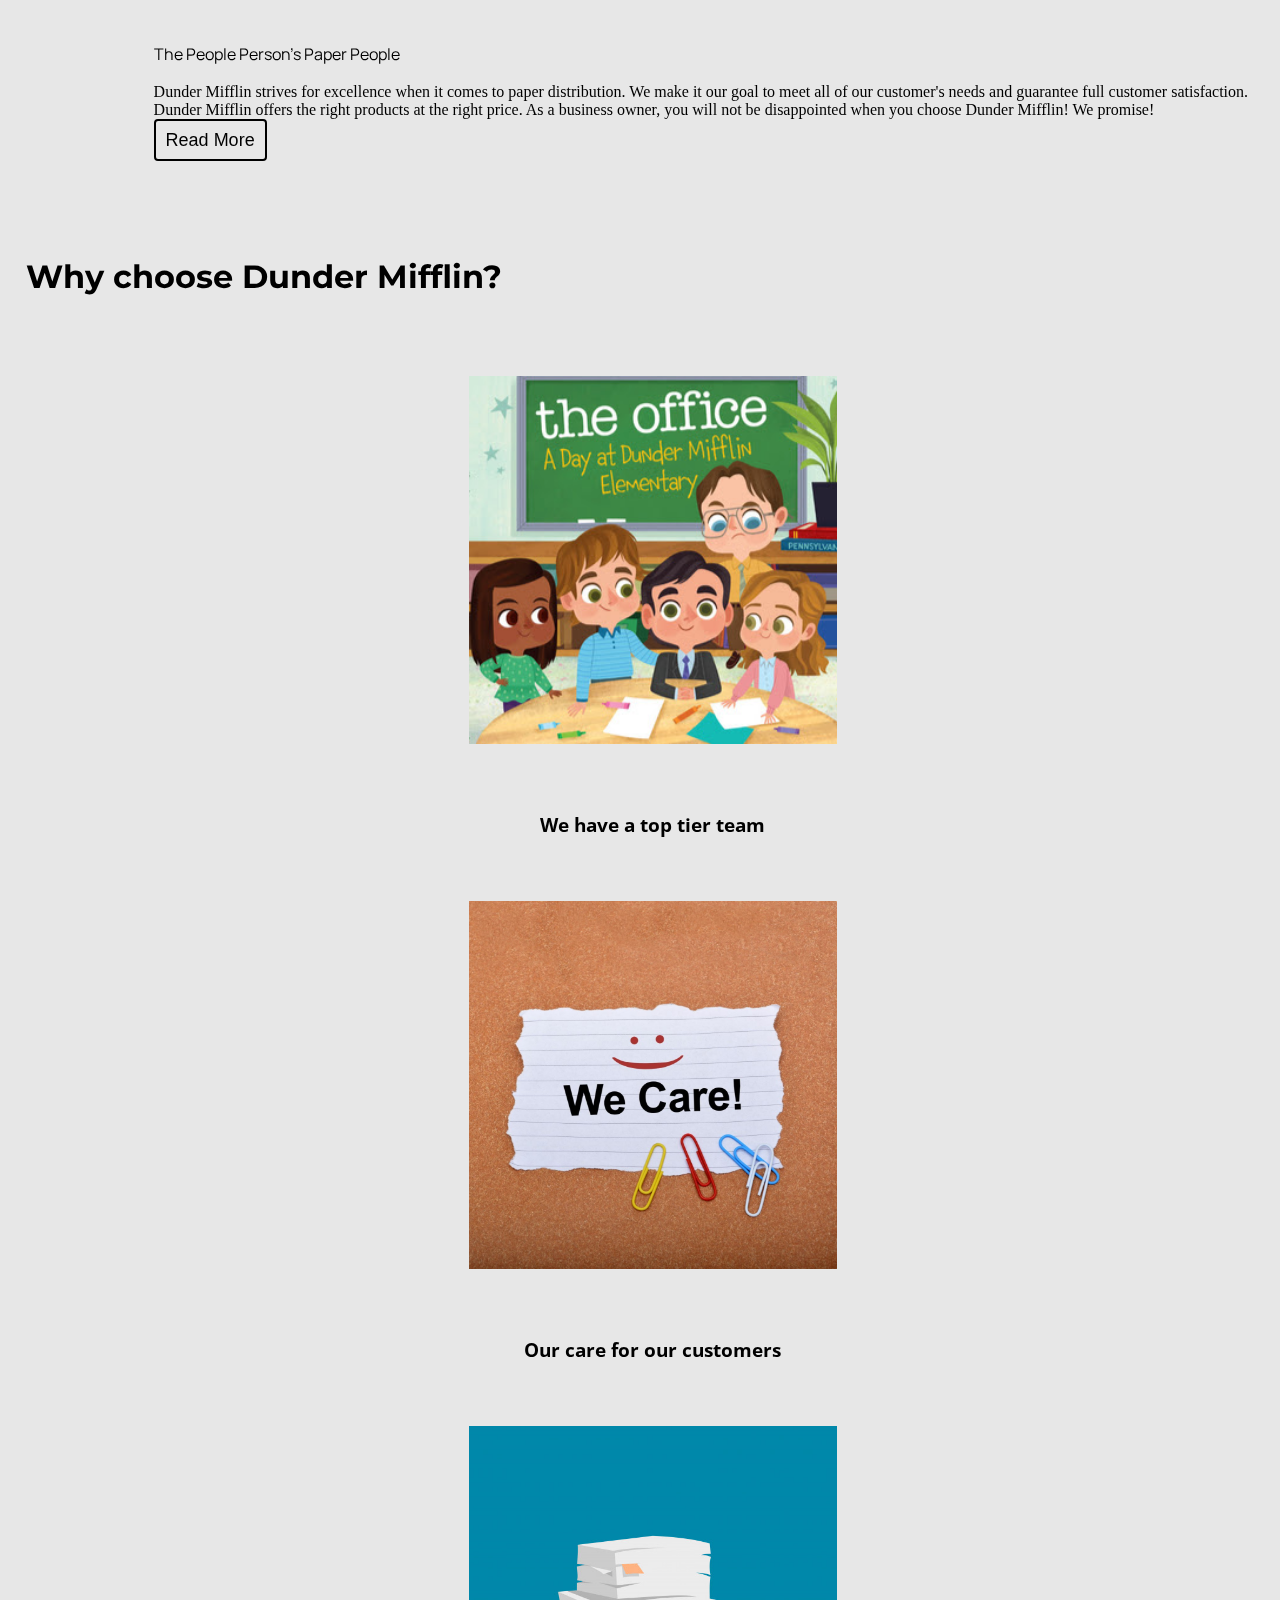
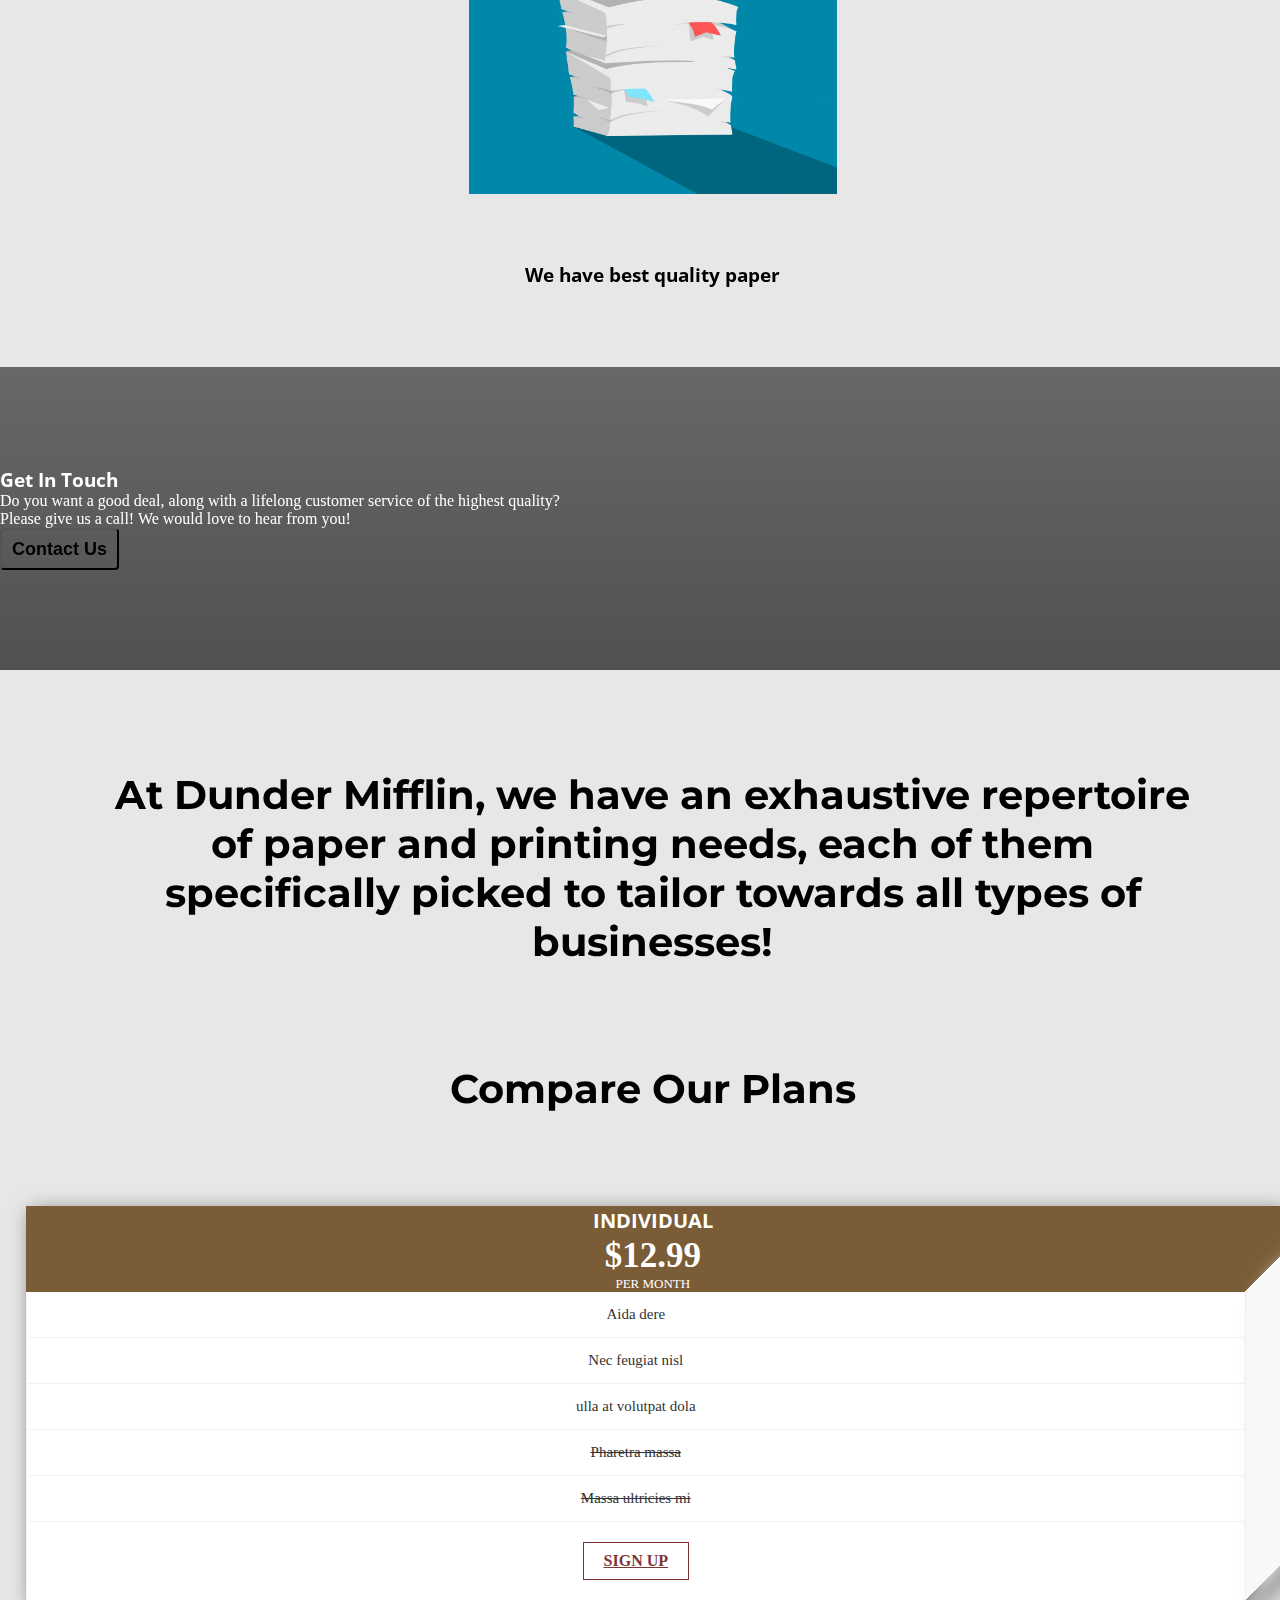
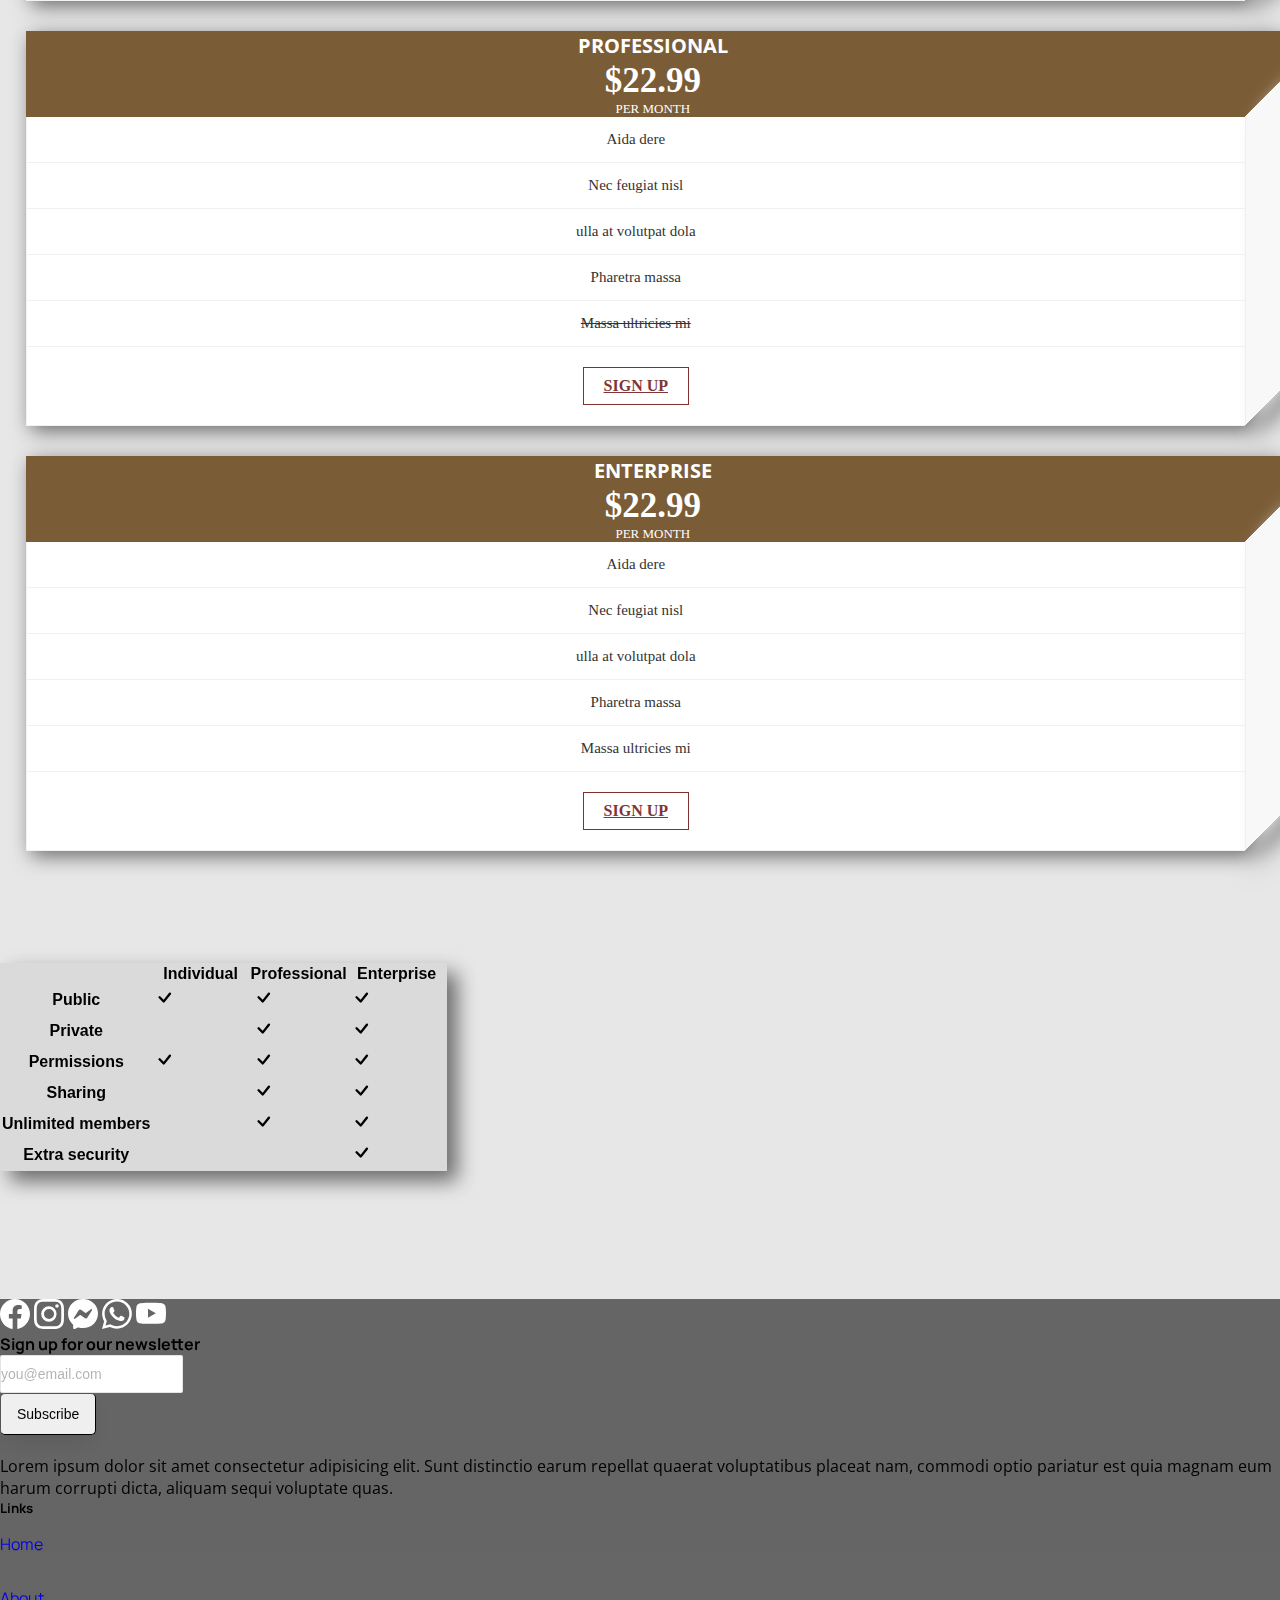
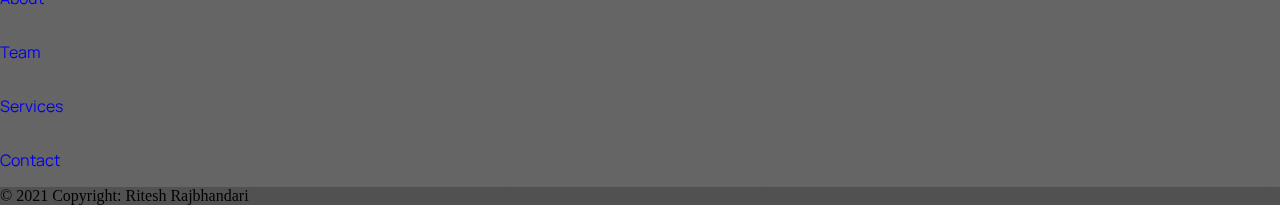
==== commit 1be5b6ab: "update" ====
--- a/index.html
+++ b/index.html
@@ -39,7 +39,7 @@
 		<!-- Go to top button -->
 		<button
 			type="button"
-			class="btn btn-danger btn-floating btn-lg bi bi-arrow-up"
+			class="btn btn-secondary btn-floating btn-lg bi bi-arrow-up"
 			id="btn-back-to-top"
 		>
 			<i class="fas fa-arrow-up"></i>
@@ -140,7 +140,9 @@
 					Have a peek into this exuberant office that is Dunder Mifflin
 				</small>
 				<br /><a href="#main_body"
-					><button type="button" class="header">Start</button></a
+					><button type="button" class="header btn-outline-dark">
+						Start
+					</button></a
 				>
 			</h1>
 		</div>
@@ -329,7 +331,9 @@
 									you!
 								</p>
 								<a href="pages/contact.html"
-									><button class="header">Contact Us</button></a
+									><button class="header btn-outline-light">
+										Contact Us
+									</button></a
 								>
 							</div>
 						</div>
--- a/styles/style.css
+++ b/styles/style.css
@@ -225,9 +225,10 @@
 }
 button.header {
 	font-size: large;
+	font-weight: bold;
 	transition: all 0.5s ease;
-	color: #fff;
-	border: 3px solid white;
+	/* color: #fff;
+	border: 3px solid white; */
 	text-align: center;
 	line-height: 1;
 	background-color: transparent;
@@ -236,10 +237,10 @@
 	border-radius: 4px;
 	z-index: auto;
 }
-button.header:hover {
+/* button.header:hover {
 	color: #001f3f;
 	background-color: #fff;
-}
+} */
 /* .container {
 	display: inline-flexbox;
 	justify-content: space-around;
@@ -553,13 +554,13 @@
 	color: #000;
 }
 .dbox p a {
-	color: #6a4770;
+	color: #3a836e;
 }
 .dbox .icon {
 	width: 60px;
 	height: 60px;
 	border-radius: 50%;
-	background: rgb(143, 88, 88);
+	background: #245c4c;
 	margin: 0 auto;
 	margin-bottom: 20px;
 }
@@ -709,7 +710,7 @@
 	line-height: 30px;
 	color: rgb(255, 255, 255);
 	text-transform: uppercase;
-	background: rgb(117, 63, 63);
+	background: #7a5c36;
 	transition: all 0.4s ease 0s;
 }
 .pricingTable .value {
@@ -717,7 +718,7 @@
 	font-size: 35px;
 	font-weight: 700;
 	color: rgb(255, 255, 255);
-	background: rgb(117, 63, 63);
+	background: #7a5c36;
 	transition: all 0.4s ease 0s;
 }
 .pricingTable:hover .title,
@@ -780,13 +781,13 @@
 }
 .pricingTable:hover .link a {
 	color: #fff;
-	background: #002561;
-	border: 1px solid #002561;
+	background: #a62e2e;
+	border: 1px solid #a62e2e;
 }
 .pricingTable:hover .pricing_heading:after,
 .pricingTable:hover .title,
 .pricingTable:hover .value {
-	background: #002561;
+	background: #a62e2e;
 }
 
 @media only screen and (max-width: 990px) {
@@ -849,7 +850,7 @@
 	font-weight: 700;
 	margin-bottom: 5px;
 	font-size: 20px;
-	color: #37517e;
+	color: #3c4785;
 }
 
 .team .member span {
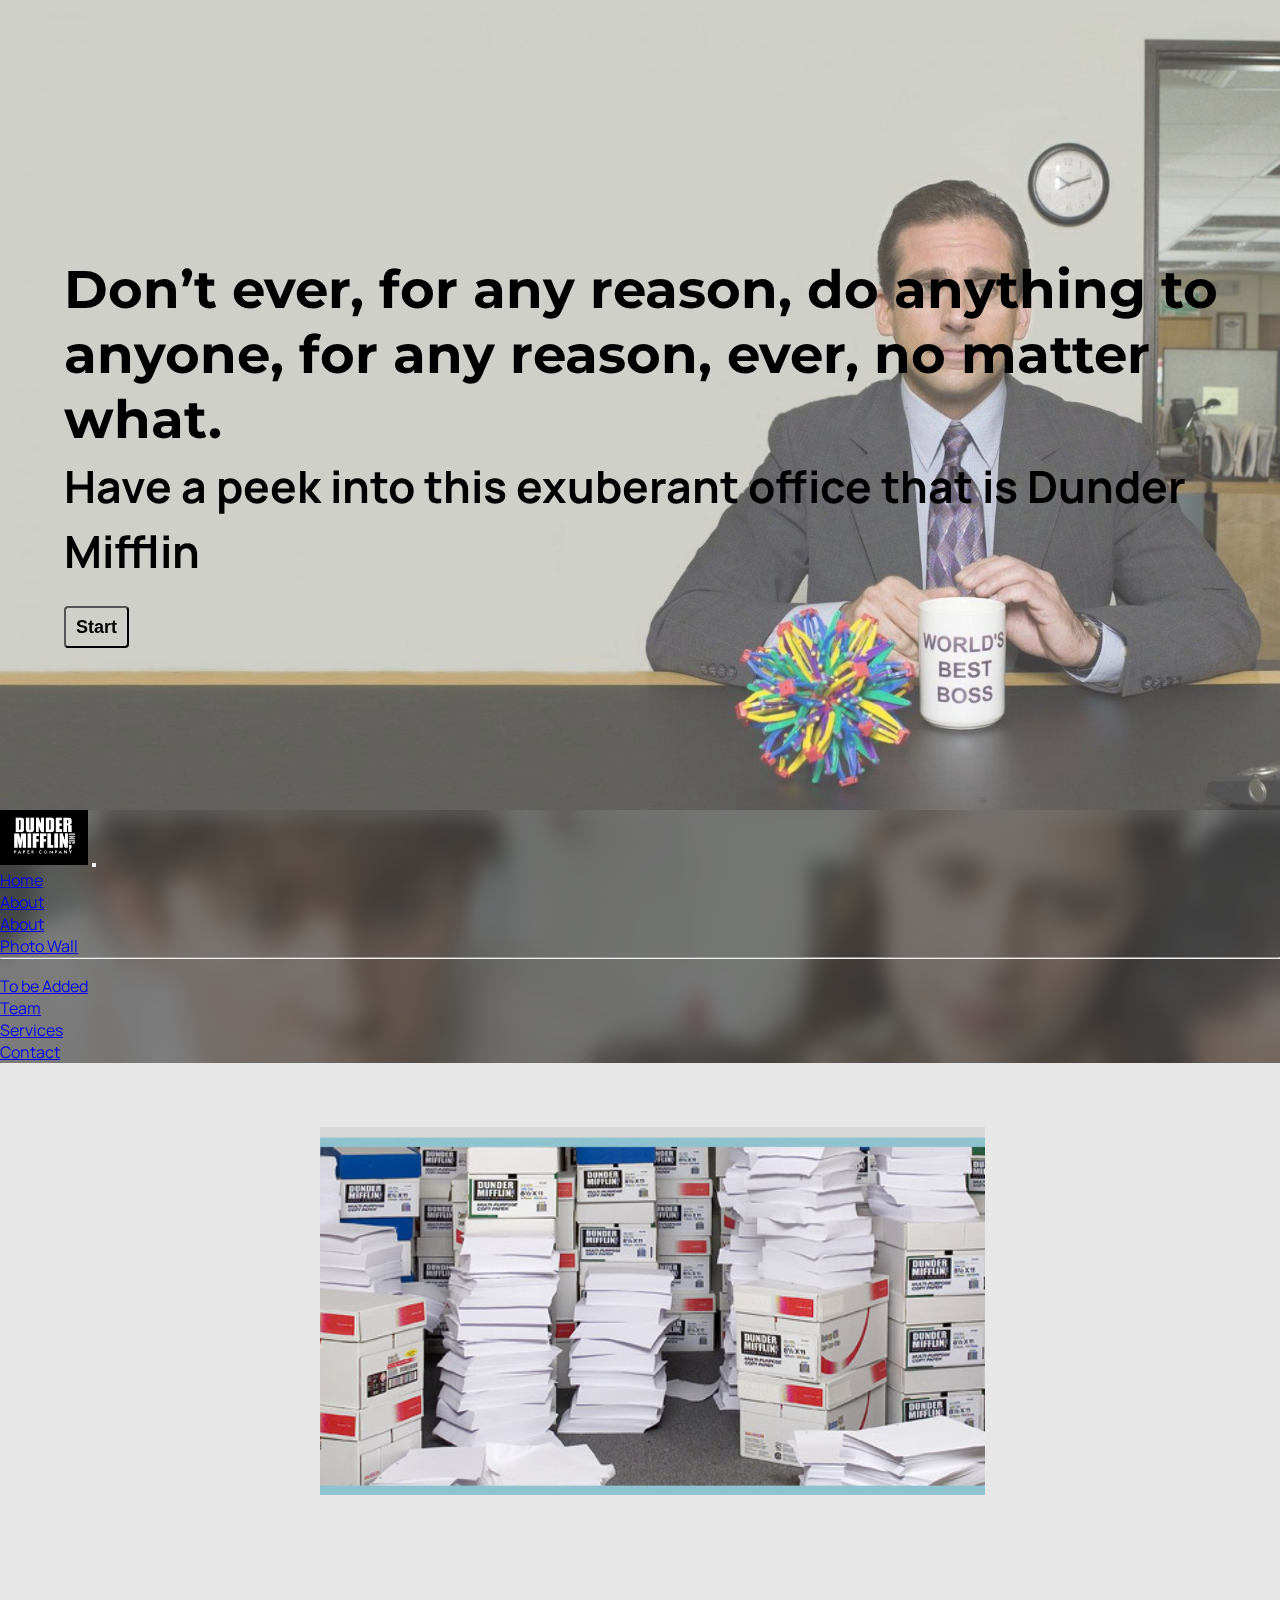
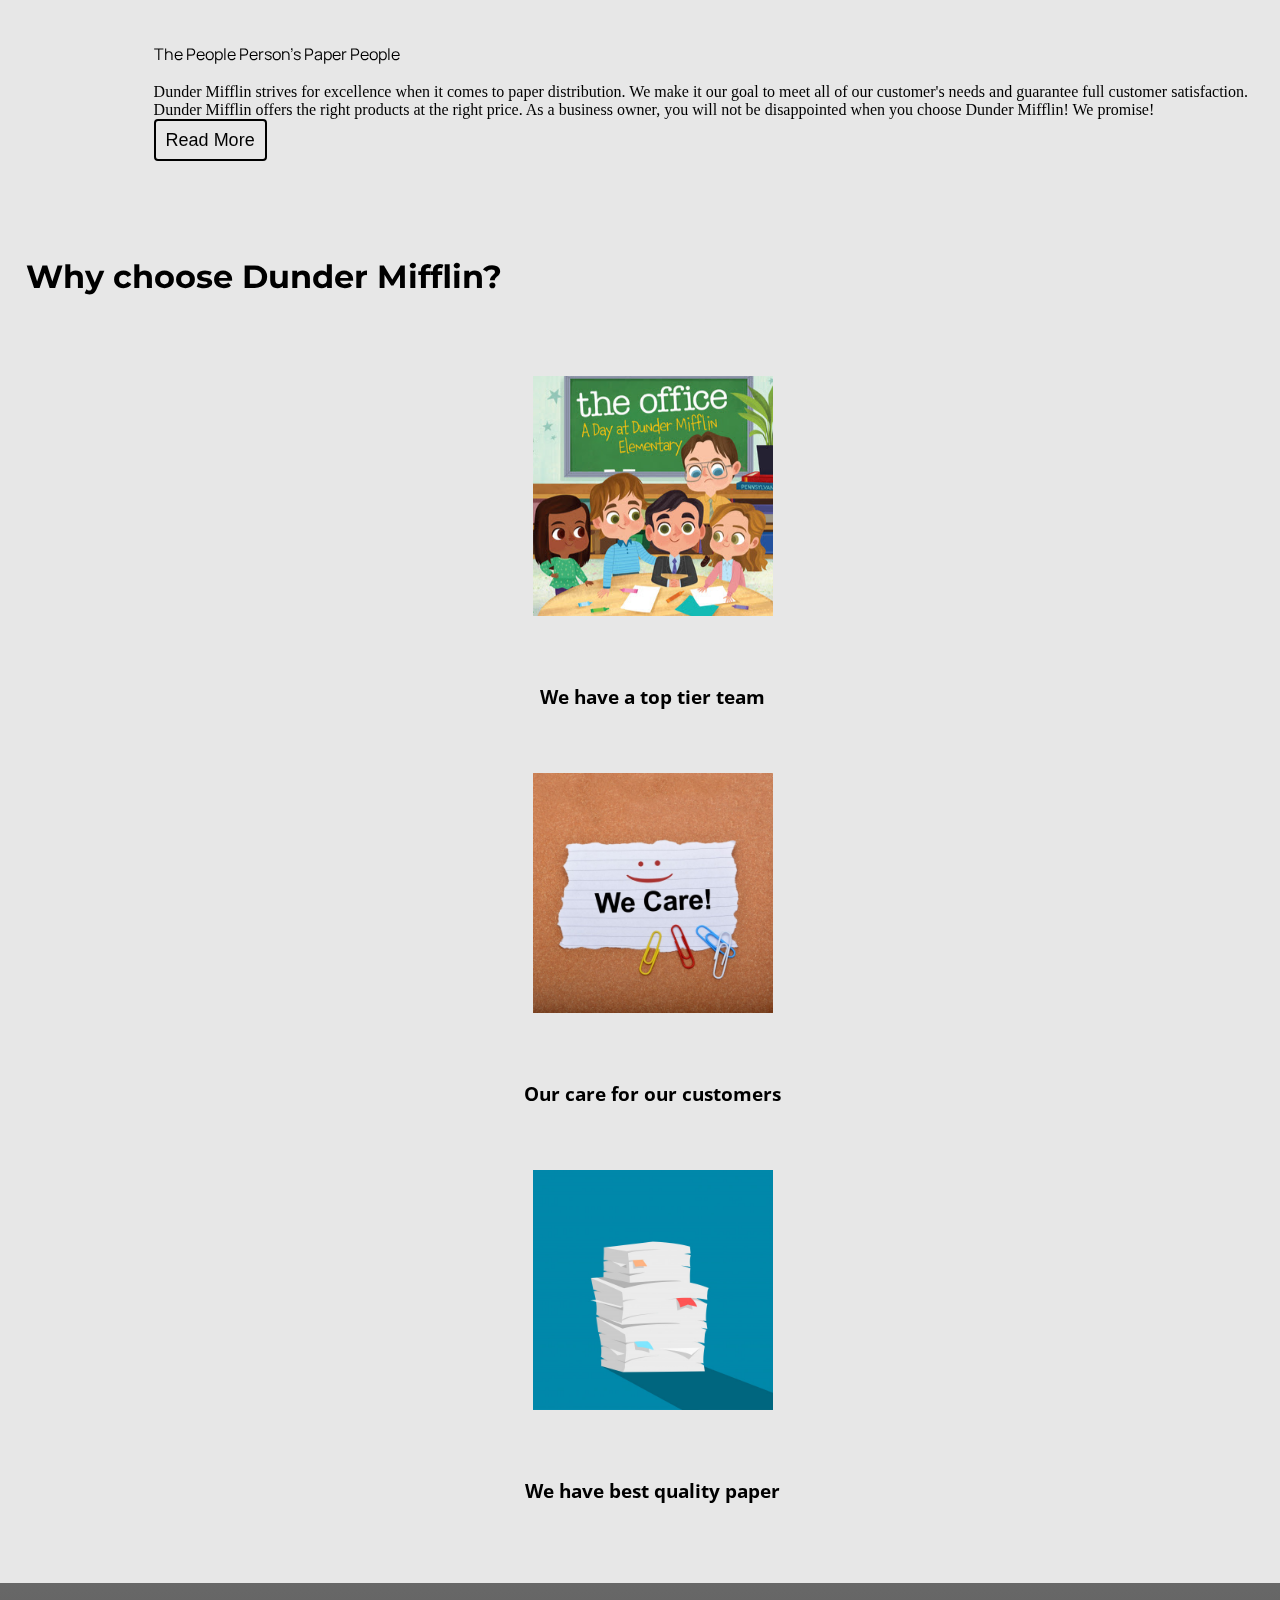
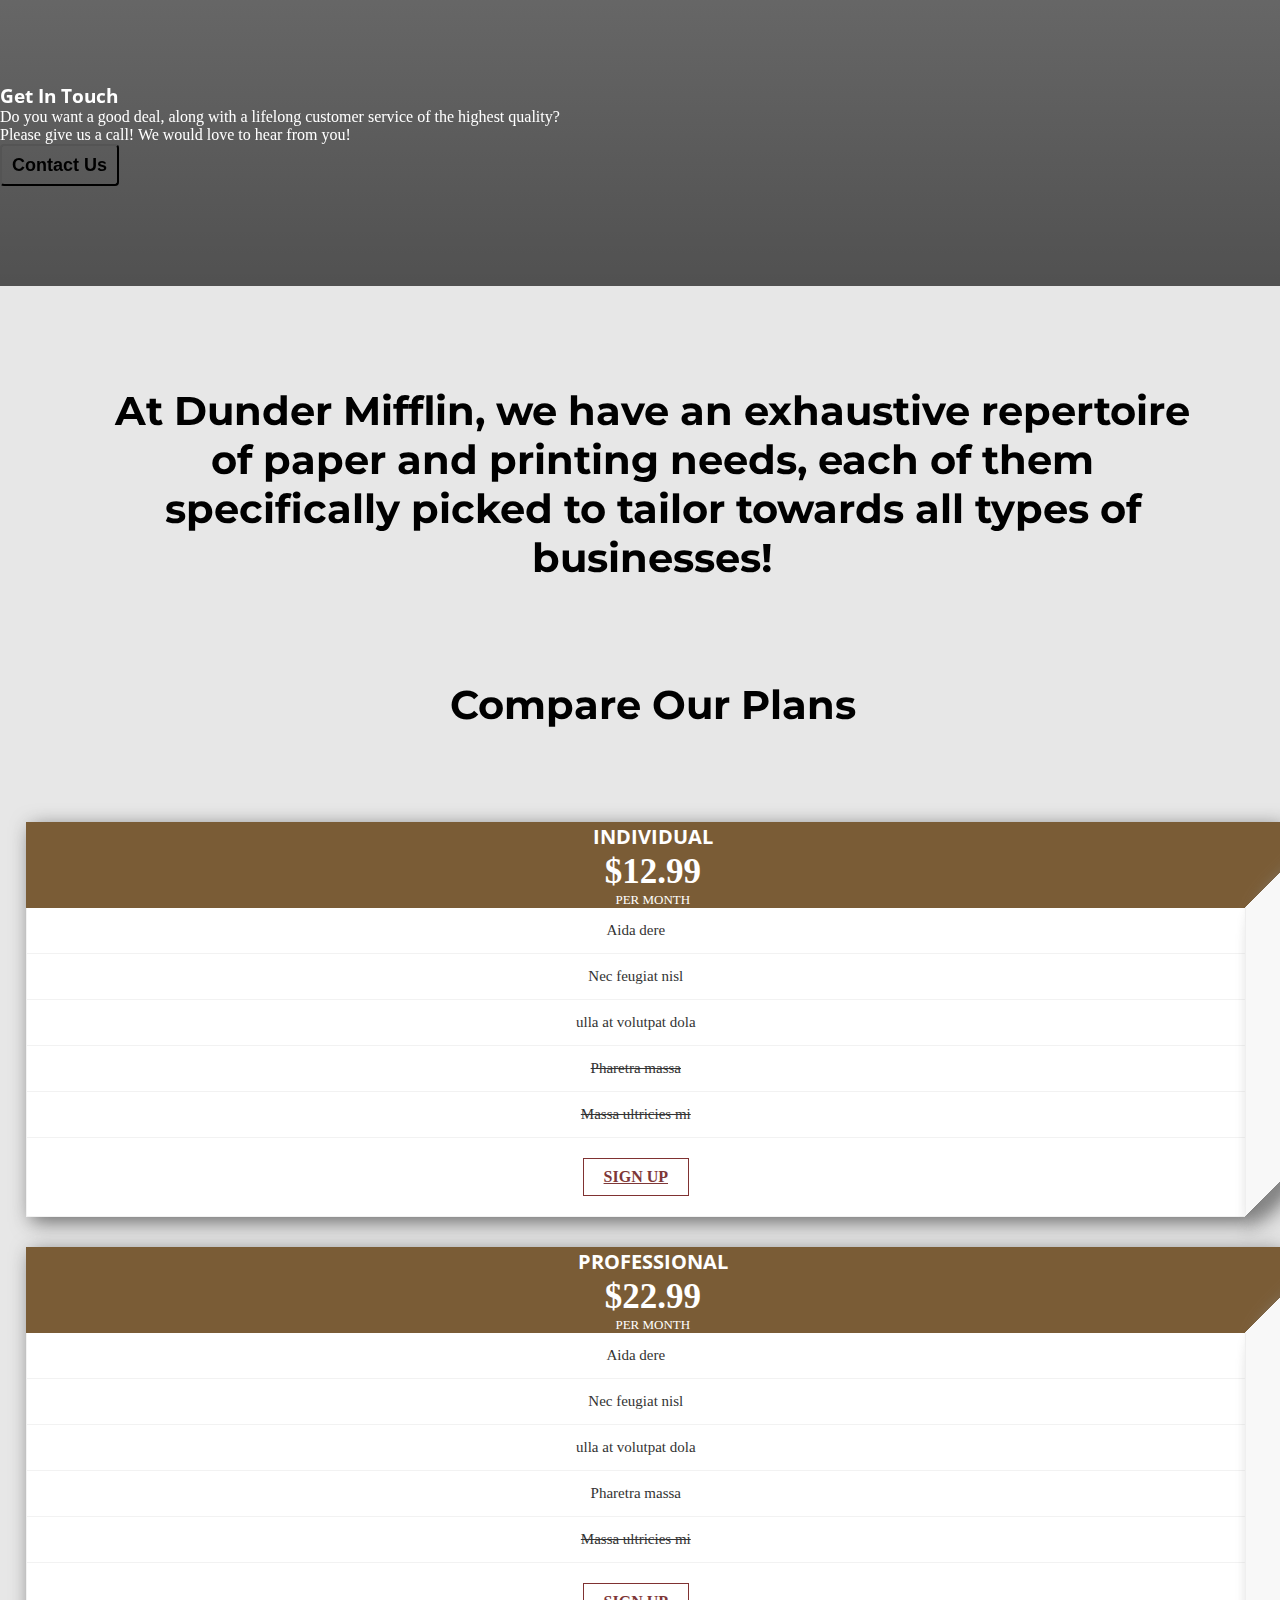
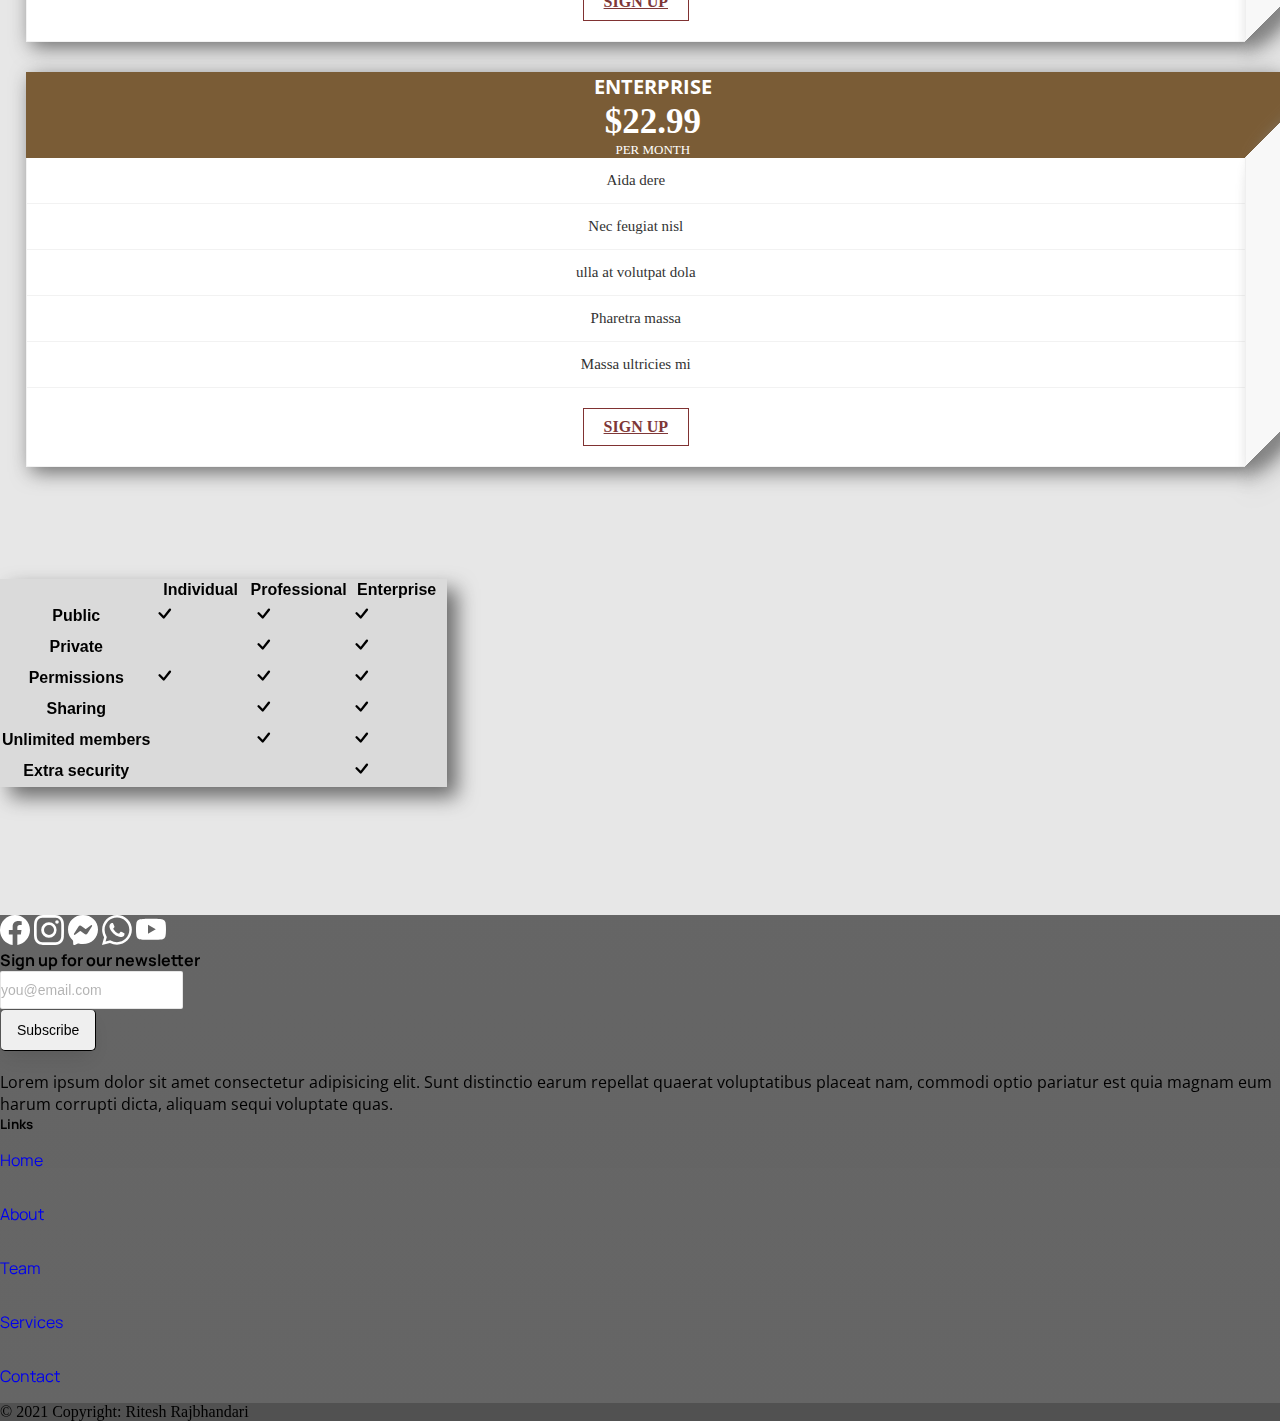
==== commit 06f71ec8: "update" ====
--- a/index.html
+++ b/index.html
@@ -251,7 +251,9 @@
 								/>
 							</div>
 							<div class="col-lg-8">
-								<p class="h4">The People Person's Paper People</p>
+								<p class="h4" id="peopleperson">
+									The People Person's Paper People
+								</p>
 								<br />
 								<p>
 									Dunder Mifflin strives for excellence when it comes
@@ -263,8 +265,8 @@
 									Dunder Mifflin! We promise!
 								</p>
 
-								<p>
-									<a href="pages/about.html"
+								<p id="read_more">
+									<a href="pages/services.html"
 										><button class="main">Read More</button></a
 									>
 								</p>
@@ -280,32 +282,35 @@
 							</div>
 						</div>
 						<div class="row">
-							<div class="col-lg-4">
-								<img
-									class="rounded-circle"
-									src="images/9780316428385.jpg"
-									alt="qwerty"
-								/>
+							<div class="col-lg-4" id="why_dunder">
+								<a href="pages/team.html">
+									<img
+										class="rounded-circle"
+										src="images/9780316428385.jpg"
+										alt="qwerty"
+								/></a>
 								<h3 class="mb-3 text-center">
 									We have a top tier team
 								</h3>
 							</div>
-							<div class="col-lg-4">
-								<img
-									class="rounded-circle"
-									src="images/We-care-resized.jpg"
-									alt="qwerty"
-								/>
+							<div class="col-lg-4" id="why_dunder">
+								<a href="pages/contact.html">
+									<img
+										class="rounded-circle"
+										src="images/We-care-resized.jpg"
+										alt="qwerty"
+								/></a>
 								<h3 class="mb-3 text-center">
 									Our care for our customers
 								</h3>
 							</div>
-							<div class="col-lg-4">
-								<img
-									class="rounded-circle"
-									src="images/paper-stack-vector_117405-21.jpg"
-									alt="qwerty"
-								/>
+							<div class="col-lg-4" id="why_dunder">
+								<a href="#pricing_heading">
+									<img
+										class="rounded-circle"
+										src="images/paper-stack-vector_117405-21.jpg"
+										alt="qwerty"
+								/></a>
 								<h3 class="mb-3 text-center">
 									We have best quality paper
 								</h3>
@@ -319,7 +324,7 @@
 					</div>
 
 					<!-- Transparent section w/diff bg -->
-					<section class="bridge">
+					<section class="bridge_section">
 						<div class="container">
 							<div class="text-center" data-aos="zoom-in">
 								<h3>Get In Touch</h3>
--- a/styles/style.css
+++ b/styles/style.css
@@ -179,6 +179,7 @@
 	padding-top: 5vw;
 	padding-left: 5vw;
 }
+
 /* Small devices (portrait tablets and large phones, 600px and up) */
 @media only screen and (min-width: 600px) {
 	.empty h1 {
@@ -267,10 +268,32 @@
 .container .row > div > img#about {
 	height: 35em;
 }
+
+#about-images img,
+.zoom {
+	transition: transform 0.2s; /* Animation */
+}
+#about-images img:hover,
+.zoom:hover {
+	transform: scale(
+		1.25
+	); /* (150% zoom - Note: if the zoom is too large, it will go outside of the viewport) */
+}
+
 .col-lg-4 img {
 	padding: 4em 0;
 	height: auto;
 }
+.col-lg-4#why_dunder img {
+	padding: 4em 0;
+	width: 15em;
+	height: auto;
+}
+/* .col-lg-4#why_dunder {
+	padding: 0;
+	width: 15em;
+	height: auto;
+} */
 .col-lg-4 {
 	text-align: center;
 }
@@ -337,6 +360,13 @@
 	display: none;
 }
 
+.h4#peopleperson,
+p#read_more,
+p#about_headings,
+p#service_headings {
+	text-align: center;
+}
+
 /* Small devices (portrait tablets and large phones, 600px and up) */
 @media only screen and (min-width: 600px) {
 	.col-lg-8 {
@@ -344,6 +374,12 @@
 	}
 	#links li {
 		padding: 0;
+	}
+	.h4#peopleperson,
+	p#read_more,
+	p#about_headings,
+	p#service_headings {
+		text-align: center;
 	}
 
 	/* .col-lg-4 img {
@@ -367,6 +403,13 @@
 		display: block;
 	}
 
+	.h4#peopleperson,
+	p#read_more,
+	p#about_headings,
+	p#service_headings {
+		text-align: center;
+	}
+
 	/* .col-lg-4 img {
 		padding: 1vw 0;
 	} */
@@ -385,6 +428,13 @@
 	}
 	#links li {
 		padding: 1em 0;
+	}
+
+	.h4#peopleperson,
+	p#read_more,
+	p#about_headings,
+	p#service_headings {
+		text-align: left;
 	}
 
 	/* .col-lg-4 img {
@@ -416,16 +466,17 @@
 	padding: initial;
 }
 
-.bridge {
+.bridge_section {
 	background: linear-gradient(rgba(2, 2, 2, 0.555), rgba(0, 0, 0, 0.65)),
 		url("../images/The-Office-Dunder-Mifflin-1366x768.jpg") fixed center
 			center;
 	background-size: cover;
 	padding: 100px 0;
-}
-
-.bridge h3,
-.bridge p {
+	z-index: 9999;
+}
+
+.bridge_section h3,
+.bridge_section p {
 	color: #fff;
 }
 
@@ -741,7 +792,7 @@
 	width: 35px;
 	height: 100%;
 	background: #f8f8f8;
-	box-shadow: 9px 9px 20px #ddd;
+	box-shadow: 9px 9px 20px rgb(139, 139, 139);
 	position: absolute;
 	top: 0;
 	right: 0;
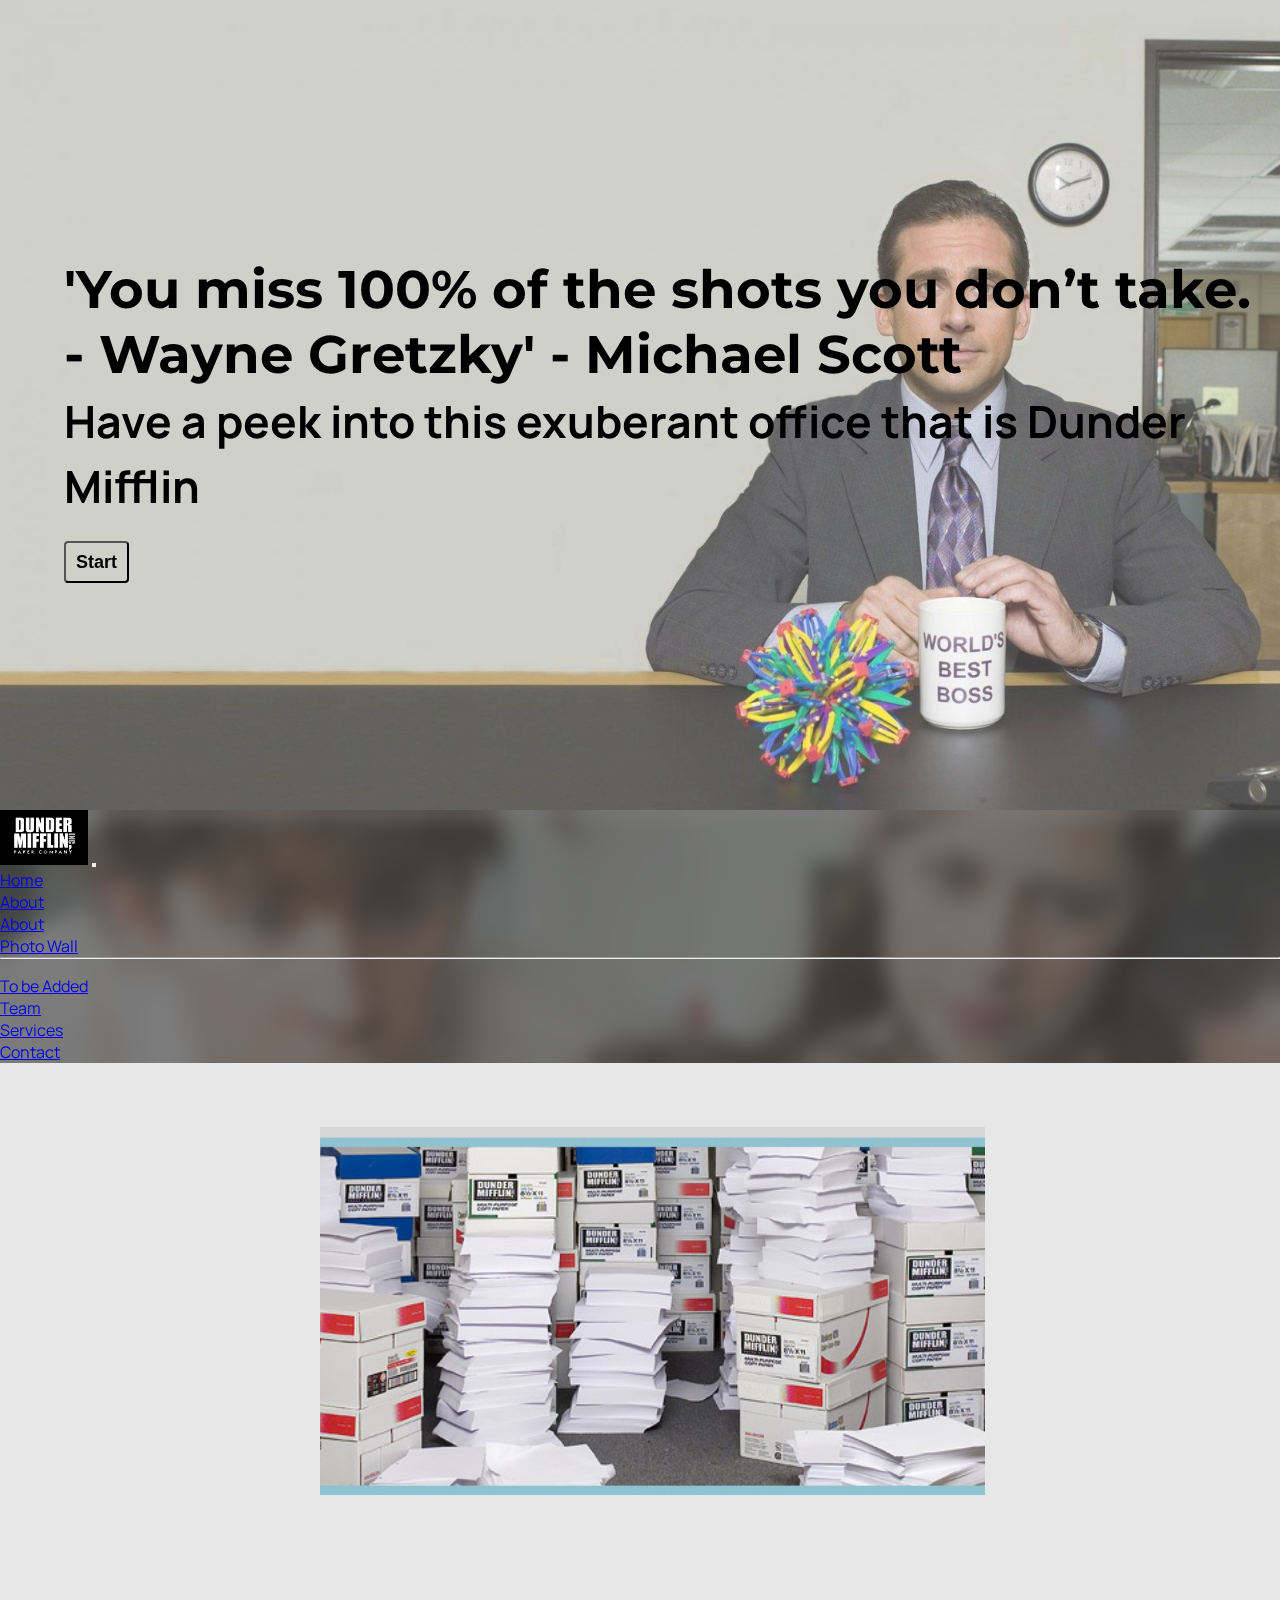
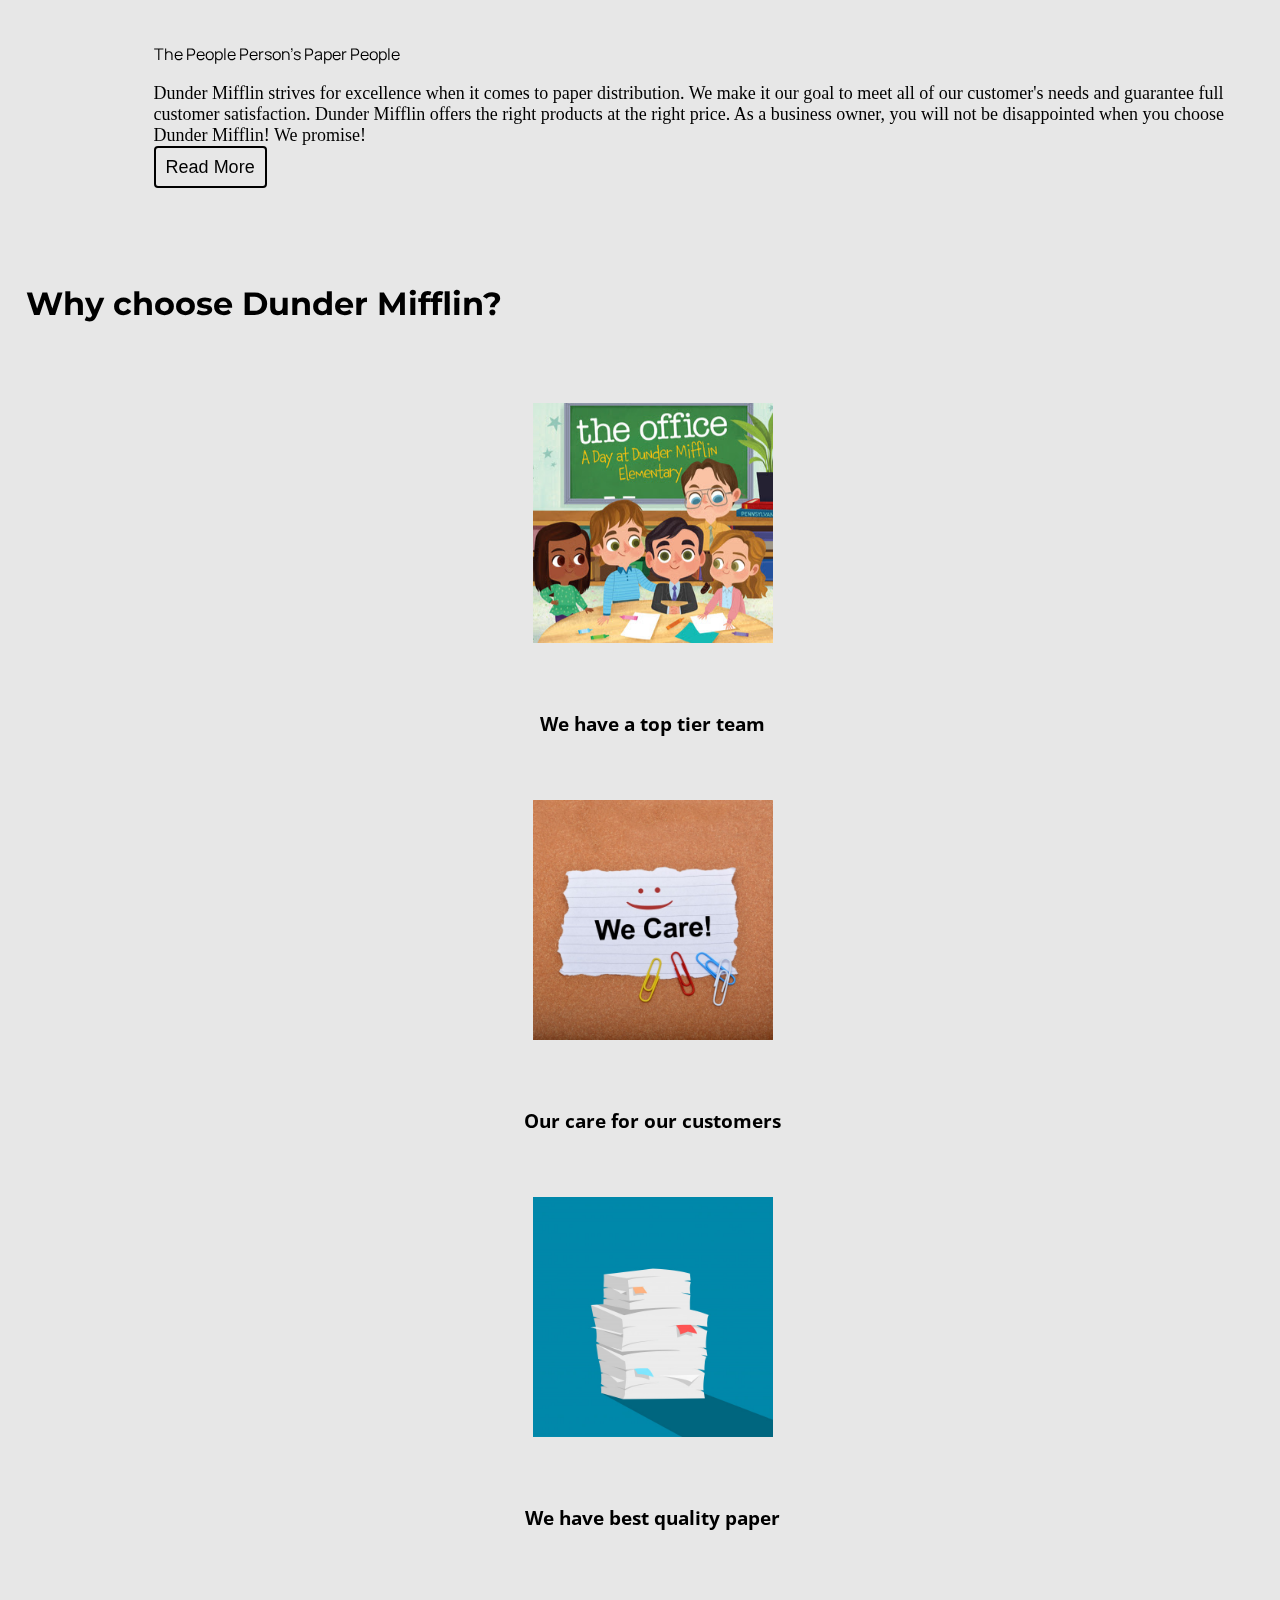
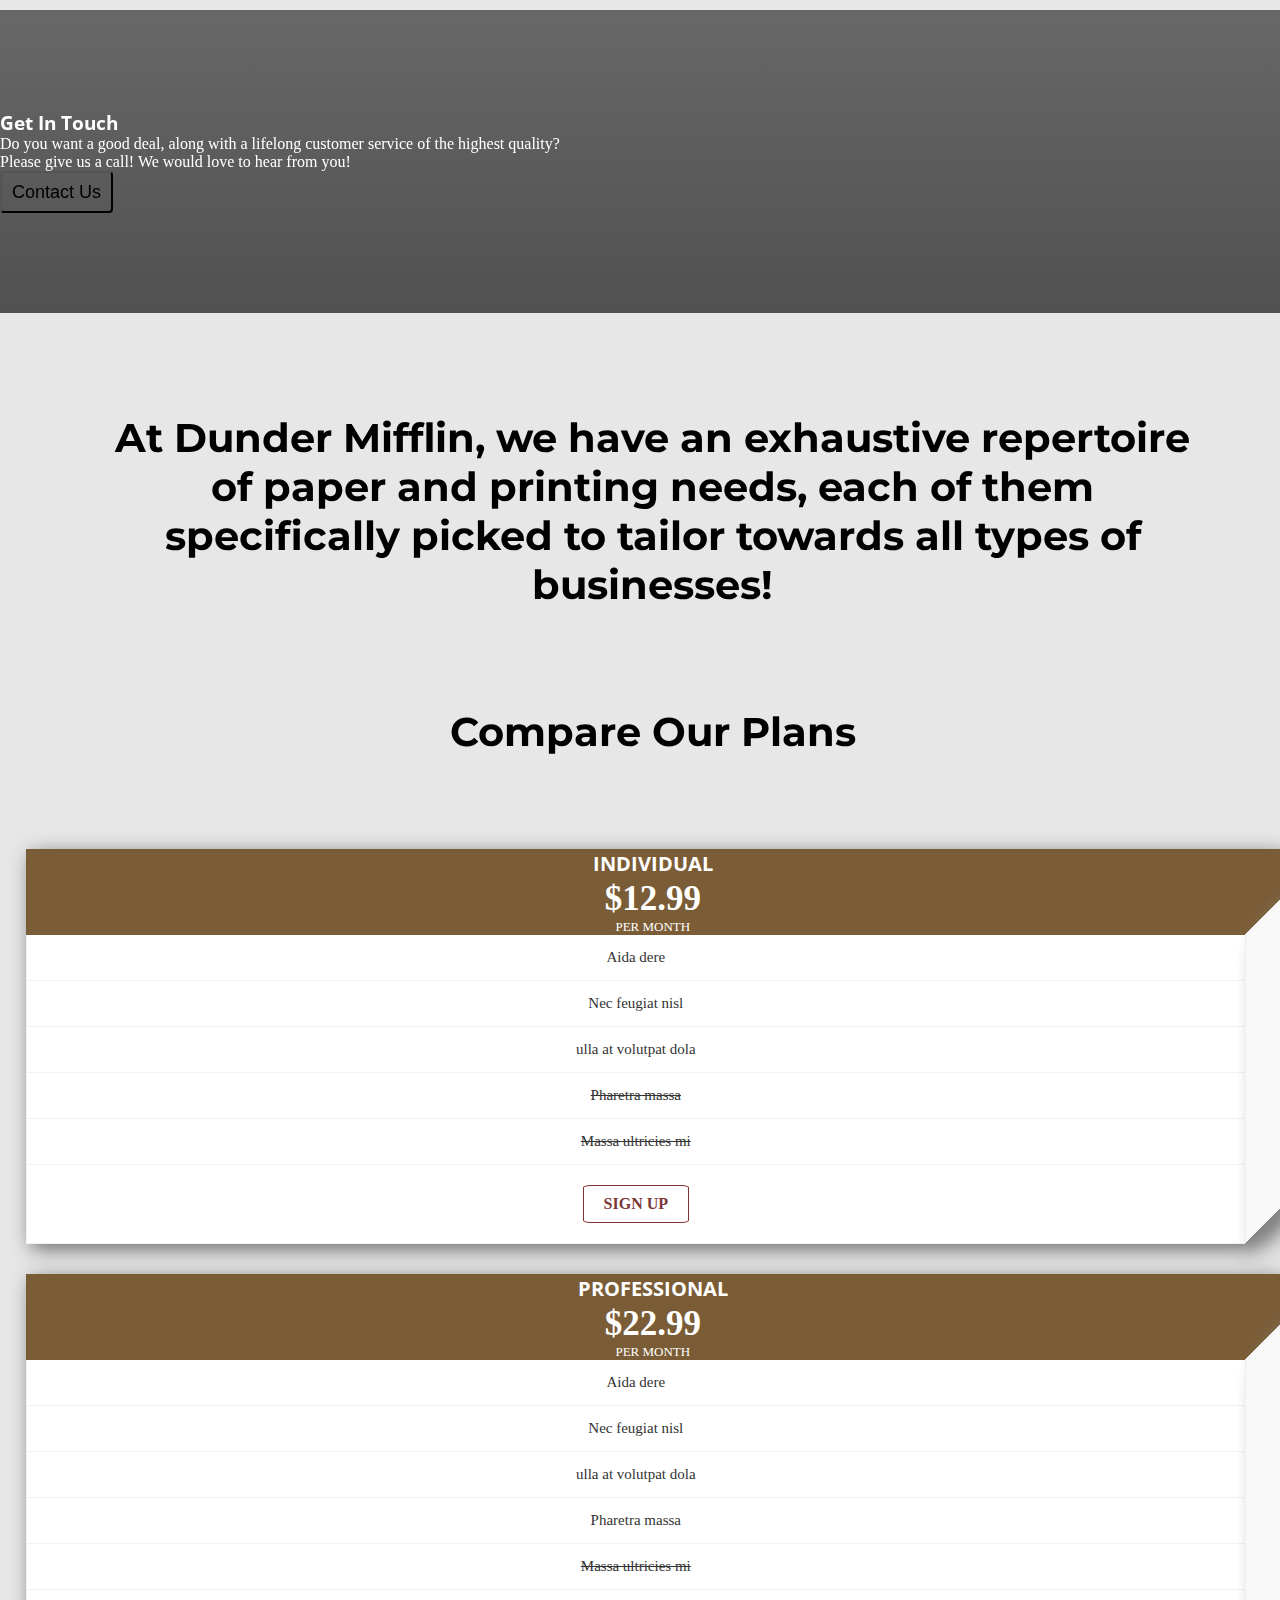
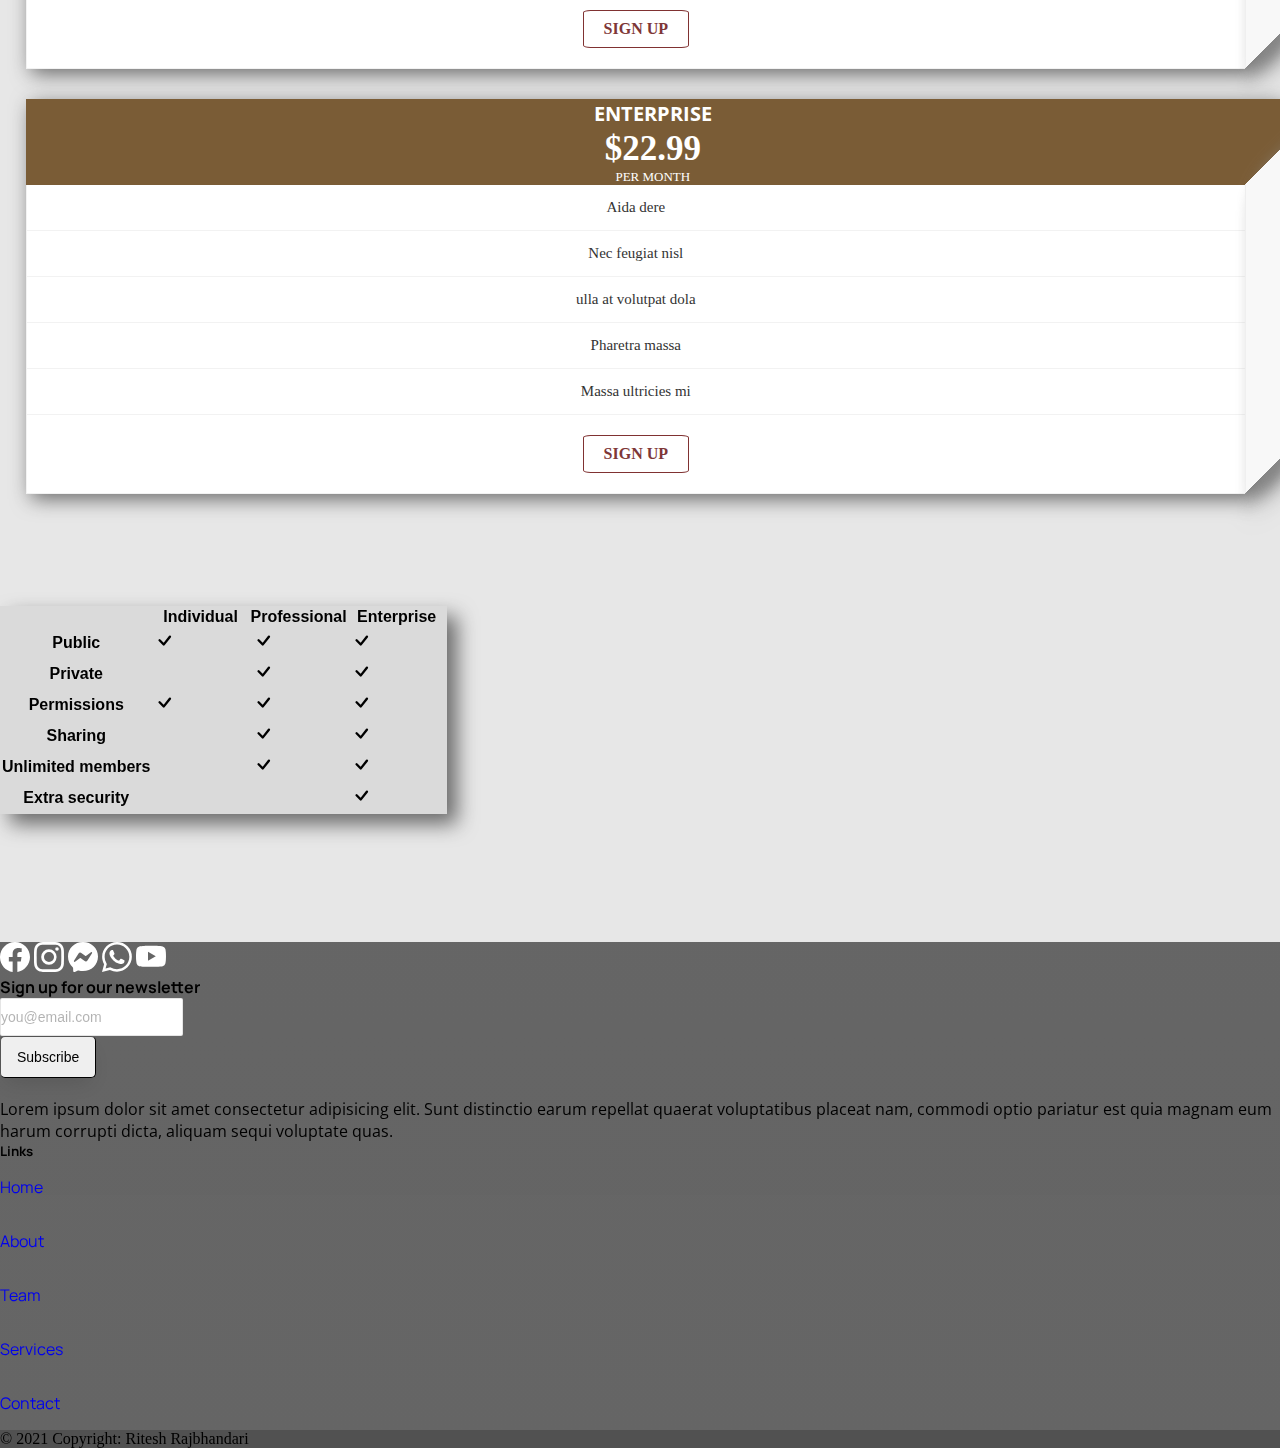
==== commit 20d9d8fe: "update" ====
--- a/index.html
+++ b/index.html
@@ -27,7 +27,7 @@
 		<link rel="preconnect" href="https://fonts.googleapis.com" />
 		<link rel="preconnect" href="https://fonts.gstatic.com" crossorigin />
 		<link
-			href="https://fonts.googleapis.com/css2?family=Manrope:wght@200;300;400&family=Montserrat&family=Open+Sans+Condensed:wght@300&display=swap"
+			href="https://fonts.googleapis.com/css2?family=Manrope:wght@200;300;400&family=Montserrat&family=Open+Sans+Condensed:wght@300&Crimson+Pro:wght@200&display=swap"
 			rel="stylesheet"
 		/>
 		<!-- font-family: 'Manrope', sans-serif;
@@ -146,7 +146,7 @@
 				>
 			</h1>
 		</div>
-		<script src="scripts/javascript.js"></script>
+		<!-- <script src="scripts/javascript.js"></script> -->
 		<div class="wrapper">
 			<!-- NavBar -->
 			<nav
@@ -255,7 +255,7 @@
 									The People Person's Paper People
 								</p>
 								<br />
-								<p>
+								<p id="peopleperson_body">
 									Dunder Mifflin strives for excellence when it comes
 									to paper distribution. We make it our goal to meet
 									all of our customer's needs and guarantee full
@@ -336,7 +336,10 @@
 									you!
 								</p>
 								<a href="pages/contact.html"
-									><button class="header btn-outline-light">
+									><button
+										class="header btn-outline-light"
+										id="contact_us"
+									>
 										Contact Us
 									</button></a
 								>
@@ -853,6 +856,7 @@
 			integrity="sha384-gtEjrD/SeCtmISkJkNUaaKMoLD0//ElJ19smozuHV6z3Iehds+3Ulb9Bn9Plx0x4"
 			crossorigin="anonymous"
 		></script>
+		<script src="scripts/carousel_quotes.js"></script>
 		<script src="scripts/javascript.js"></script>
 		<script src="https://ajax.googleapis.com/ajax/libs/jquery/3.5.1/jquery.min.js"></script>
 	</body>
--- a/styles/style.css
+++ b/styles/style.css
@@ -172,6 +172,14 @@
 #footer_links,
 .container#contact {
 	font-family: "Manrope", sans-serif;
+}
+
+#peopleperson_body,
+#about_body,
+.member-info p,
+#service_body {
+	font-family: "Crimson Pro", serif;
+	font-size: large;
 }
 
 .empty h1 {
@@ -237,6 +245,9 @@
 	outline: none;
 	border-radius: 4px;
 	z-index: auto;
+}
+button.header.btn-outline-light#contact_us {
+	font-weight: normal;
 }
 /* button.header:hover {
 	color: #001f3f;
@@ -826,7 +837,9 @@
 	font-weight: 700;
 	color: rgb(126, 55, 55);
 	text-transform: uppercase;
+	text-decoration: none;
 	border: 1px solid rgb(128, 50, 50);
+	border-radius: 7%;
 	background: #fff;
 	transition: all 0.4s ease 0s;
 }
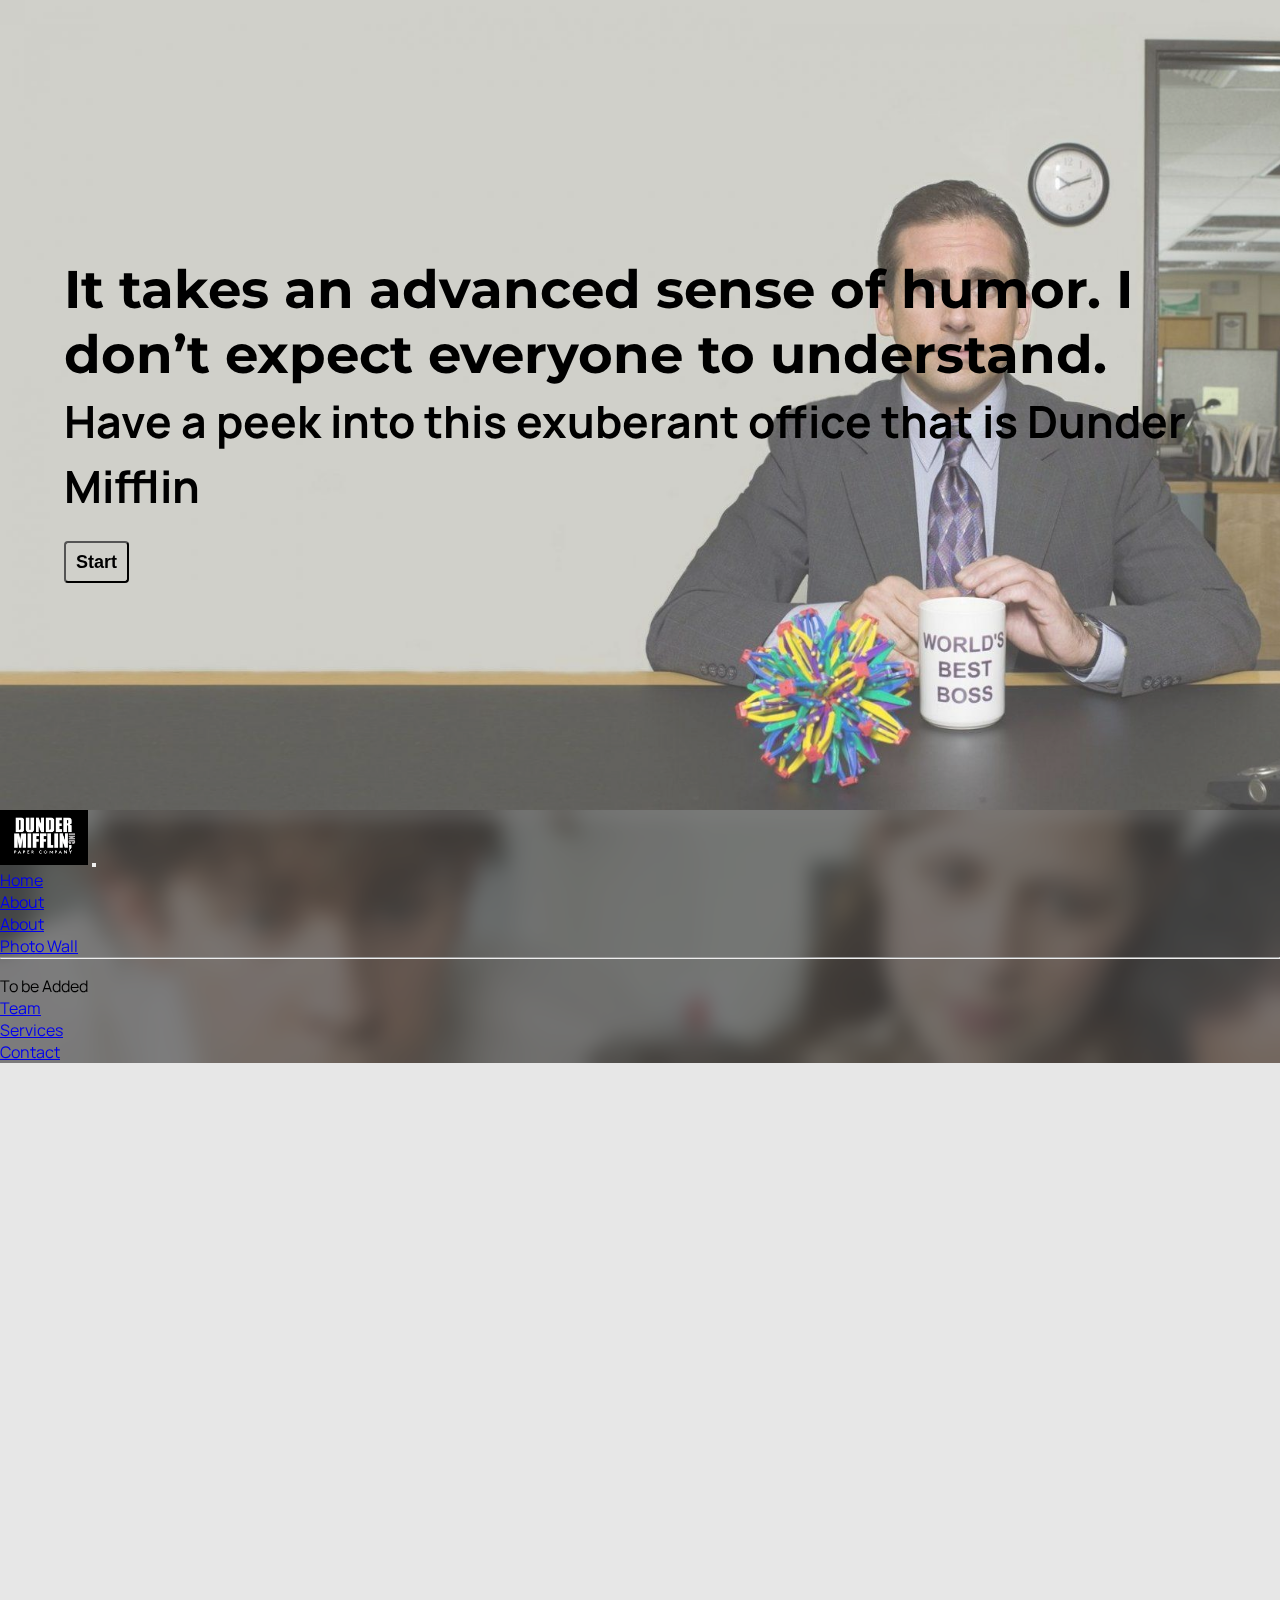
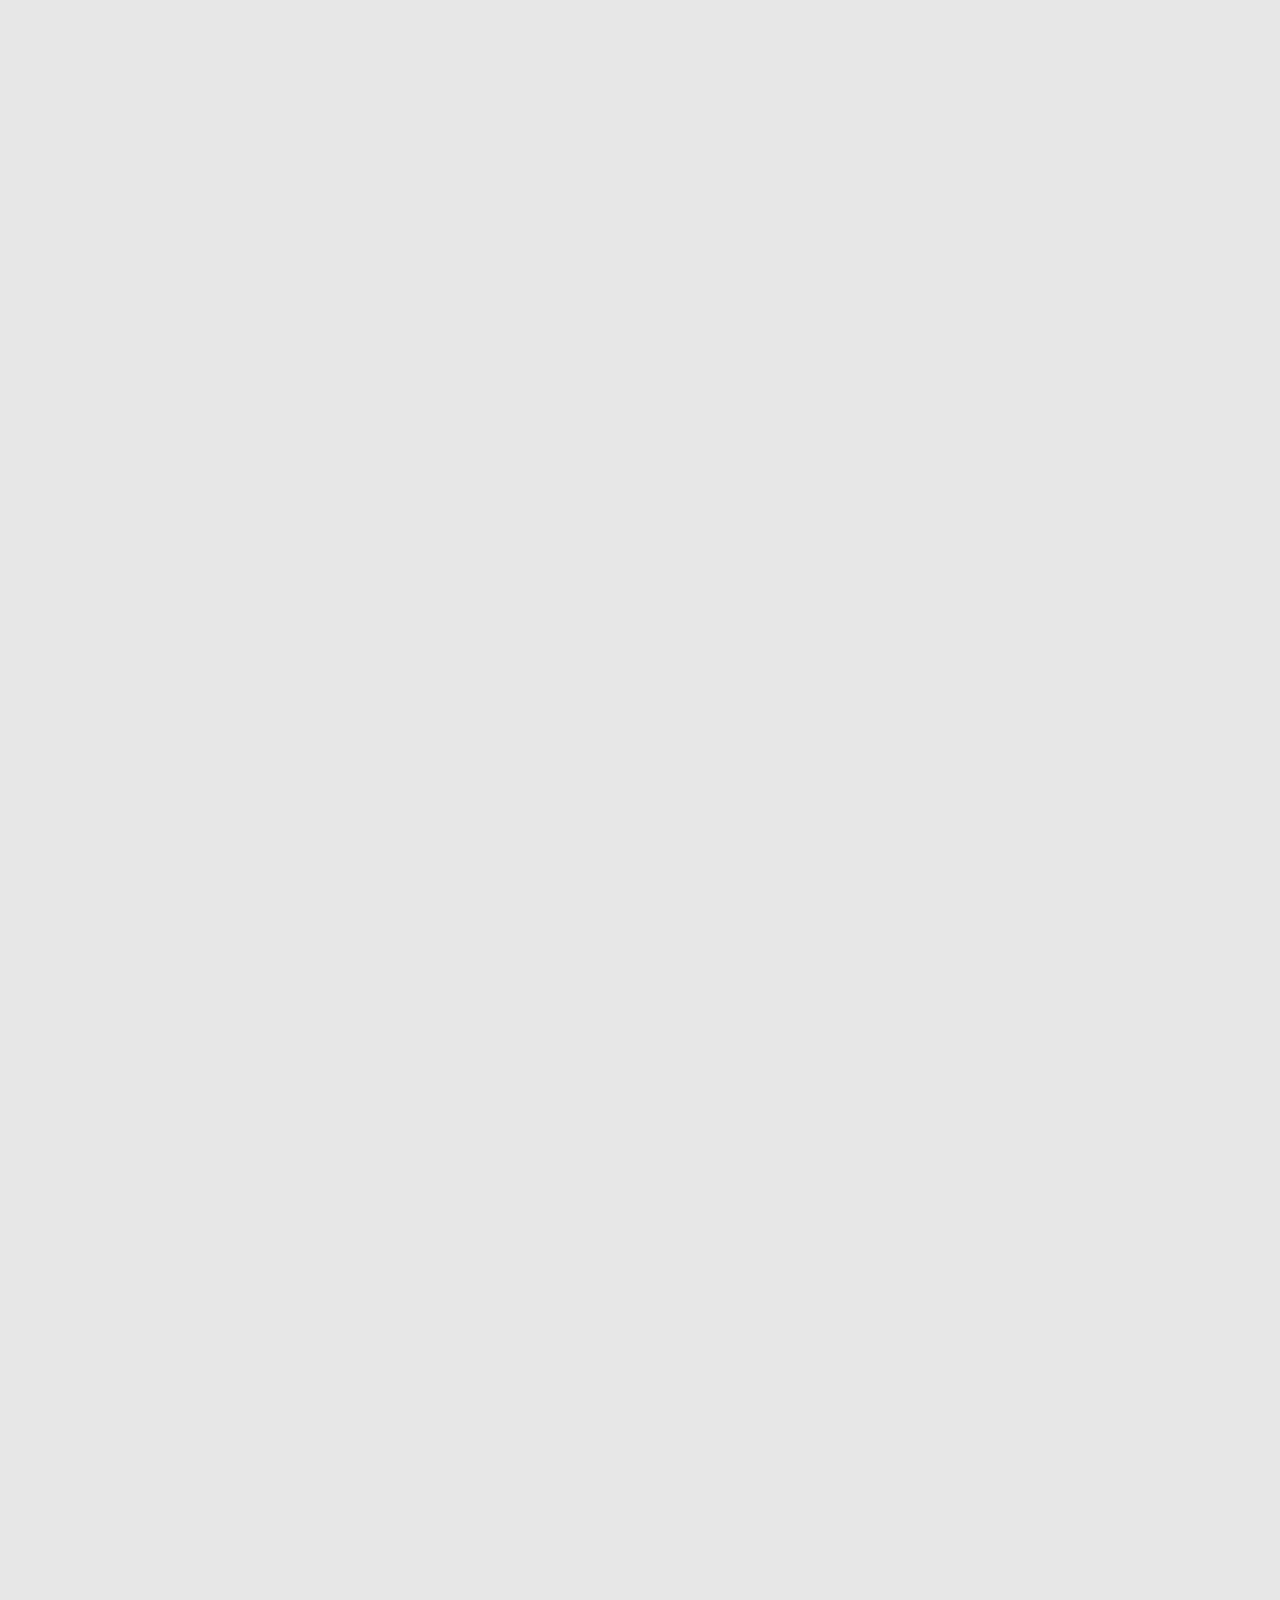
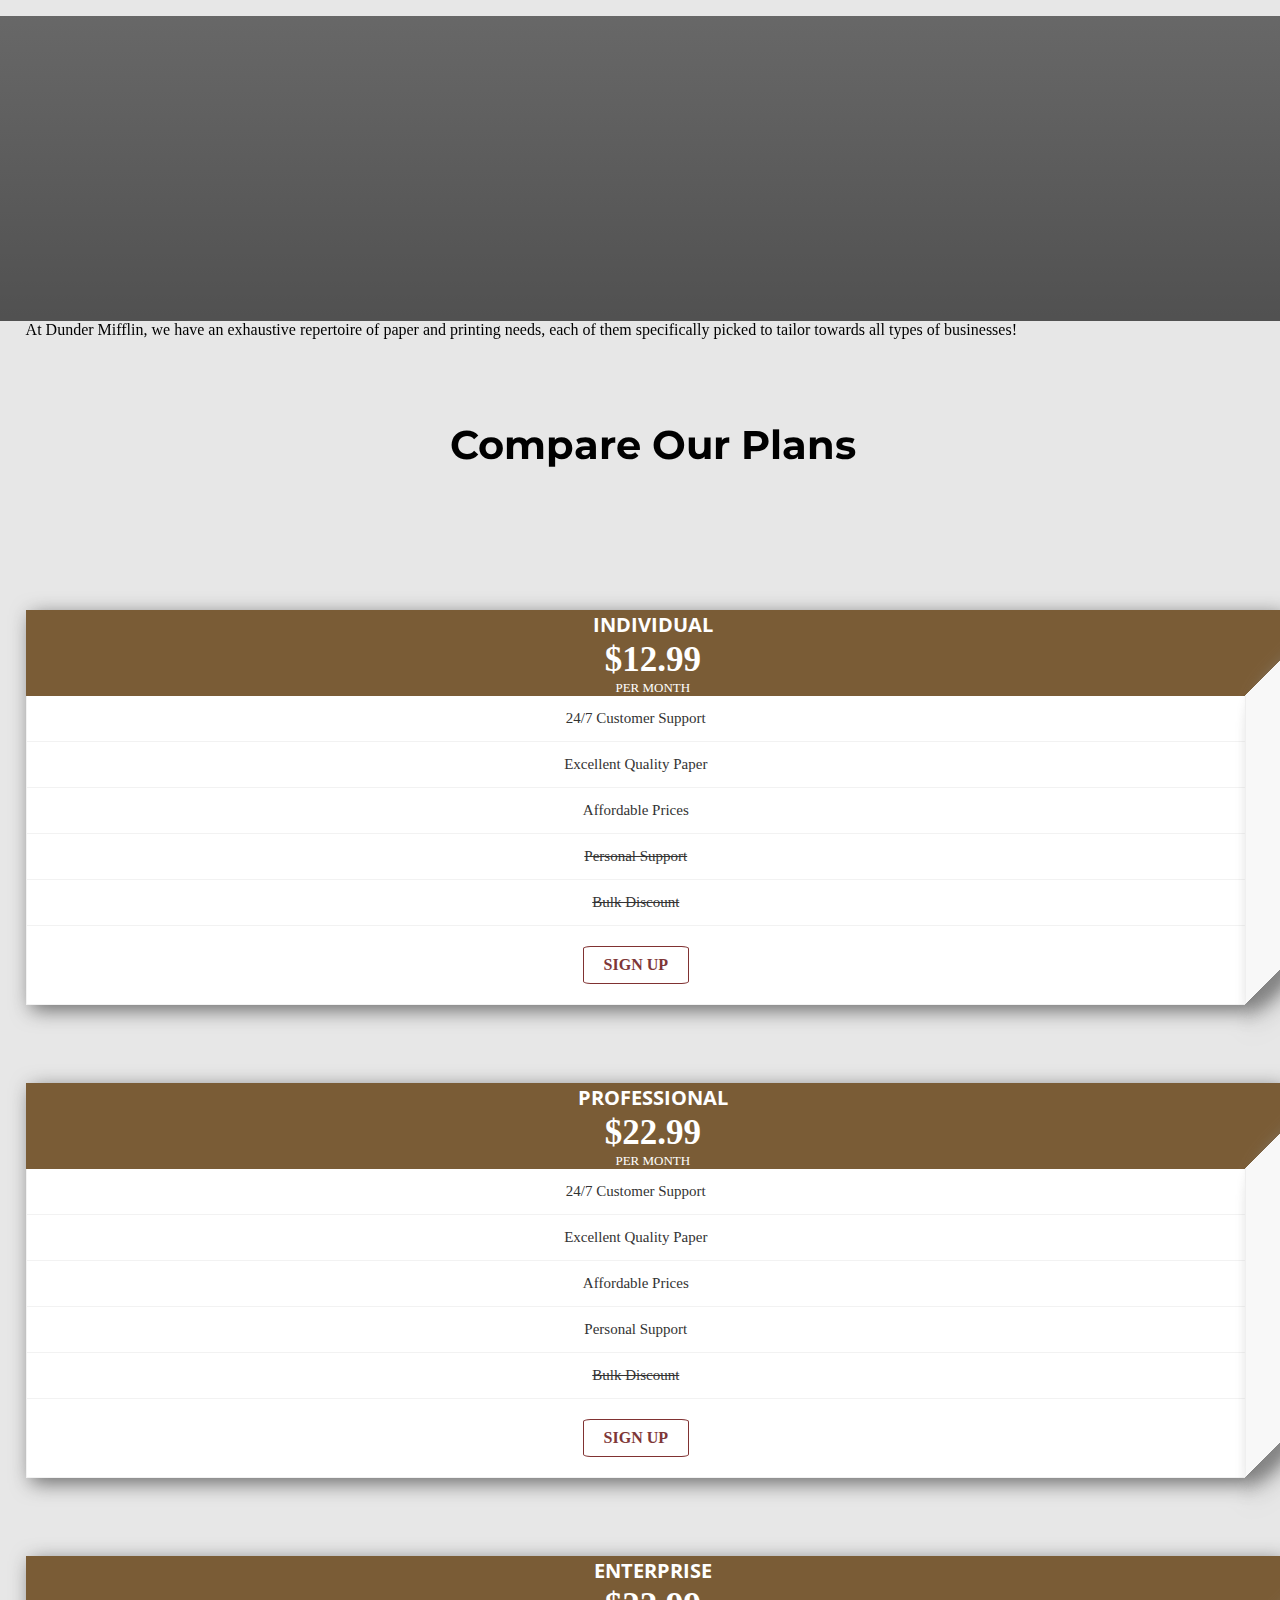
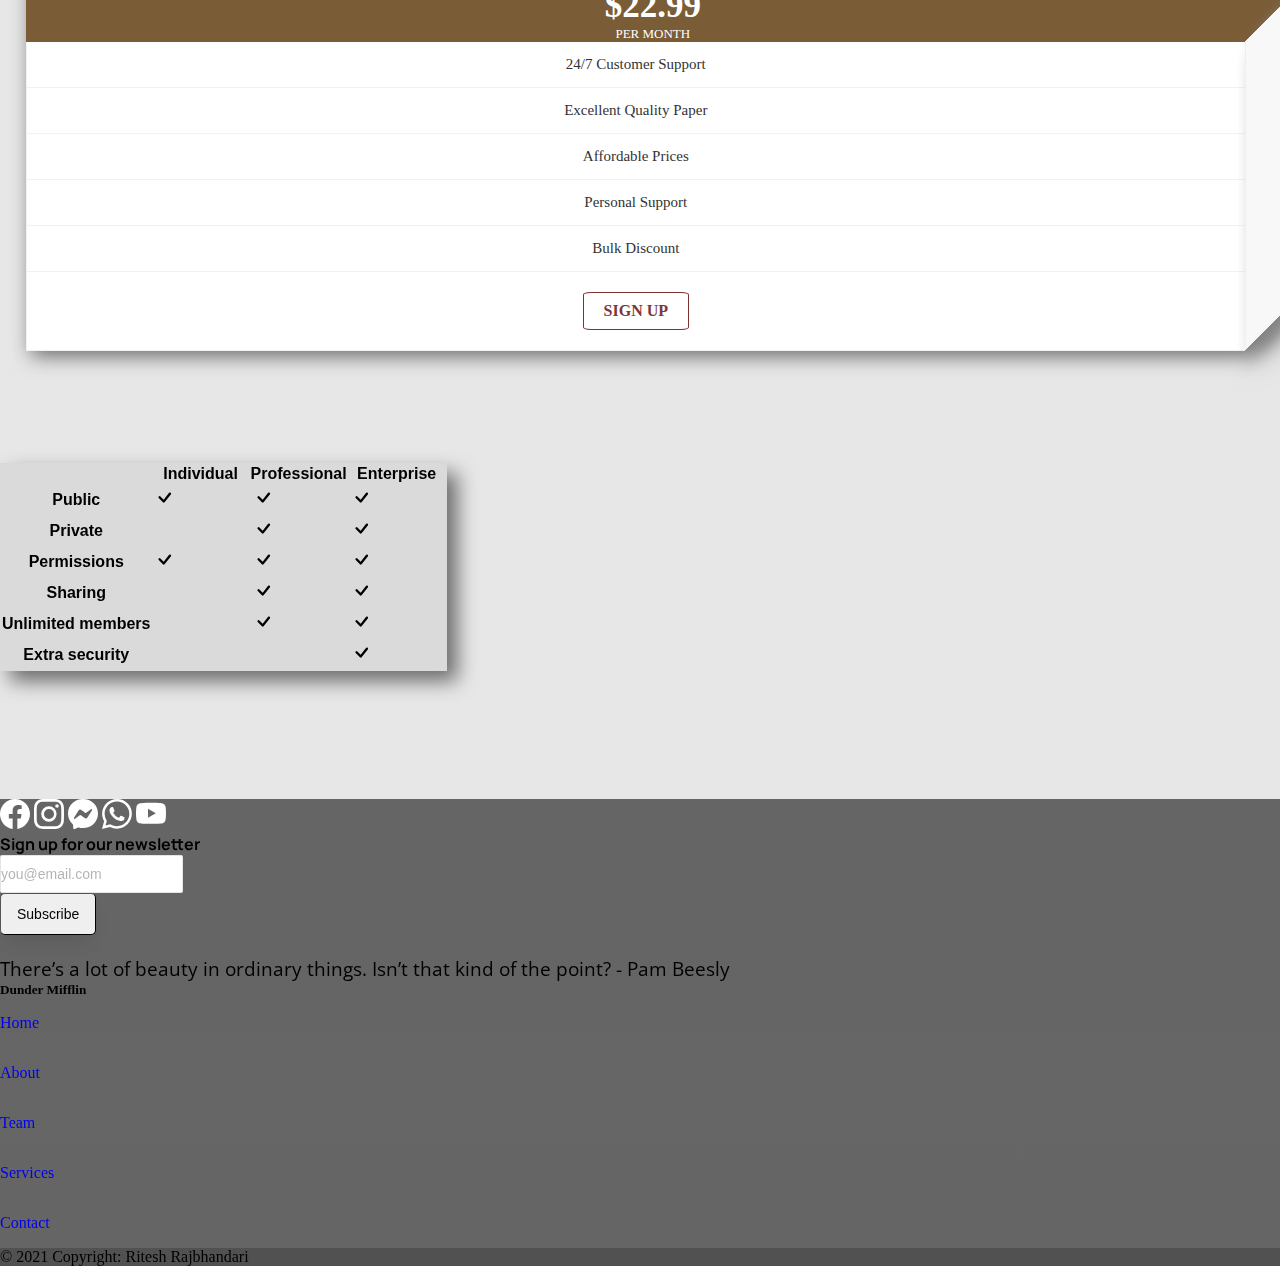
==== commit 5001b1f7: "FINAL-UPDATE" ====
--- a/index.html
+++ b/index.html
@@ -10,18 +10,19 @@
 			integrity="sha384-+0n0xVW2eSR5OomGNYDnhzAbDsOXxcvSN1TPprVMTNDbiYZCxYbOOl7+AMvyTG2x"
 			crossorigin="anonymous"
 		/>
+		<script
+			src="https://cdn.jsdelivr.net/npm/bootstrap@5.0.1/dist/js/bootstrap.bundle.min.js"
+			integrity="sha384-gtEjrD/SeCtmISkJkNUaaKMoLD0//ElJ19smozuHV6z3Iehds+3Ulb9Bn9Plx0x4"
+			crossorigin="anonymous"
+		></script>
+		<script src="https://ajax.googleapis.com/ajax/libs/jquery/3.5.1/jquery.min.js"></script>
 		<link
 			rel="stylesheet"
 			href="https://cdn.jsdelivr.net/npm/bootstrap-icons@1.5.0/font/bootstrap-icons.css"
 		/>
+		<link href="https://unpkg.com/aos@2.3.1/dist/aos.css" rel="stylesheet" />
+		<script src="https://unpkg.com/aos@2.3.1/dist/aos.js"></script>
 		<link rel="stylesheet" href="styles/style.css" />
-		<!-- <script
-			src="https://cdn.jsdelivr.net/npm/bootstrap@5.0.1/dist/js/bootstrap.bundle.min.js"
-			integrity="sha384-gtEjrD/SeCtmISkJkNUaaKMoLD0//ElJ19smozuHV6z3Iehds+3Ulb9Bn9Plx0x4"
-			crossorigin="anonymous"
-		></script>
-		<script src="scripts/javascript.js"></script>
-		<script src="https://ajax.googleapis.com/ajax/libs/jquery/3.5.1/jquery.min.js"></script> -->
 
 		<!-- Google Fonts -->
 		<link rel="preconnect" href="https://fonts.googleapis.com" />
@@ -30,10 +31,7 @@
 			href="https://fonts.googleapis.com/css2?family=Manrope:wght@200;300;400&family=Montserrat&family=Open+Sans+Condensed:wght@300&Crimson+Pro:wght@200&display=swap"
 			rel="stylesheet"
 		/>
-		<!-- font-family: 'Manrope', sans-serif;
-		font-family: 'Montserrat', sans-serif;
-		font-family: 'Open Sans Condensed', sans-serif; -->
-		<title>Document</title>
+		<title>Dunder Mifflin - The People Person's Paper People</title>
 	</head>
 	<body>
 		<!-- Go to top button -->
@@ -51,41 +49,10 @@
 			class="carousel slide carousel-fade"
 			data-bs-ride="carousel"
 		>
-			<!-- Didn't use buttons beccause z-index -->
-			<!-- <div class="carousel-indicators">
-				<button
-					type="button"
-					data-bs-target="#carouselExampleIndicators"
-					data-bs-slide-to="0"
-					class="active"
-					aria-current="true"
-					aria-label="Slide 1"
-				></button>
-				<button
-					type="button"
-					data-bs-target="#carouselExampleIndicators"
-					data-bs-slide-to="1"
-					aria-label="Slide 2"
-				></button>
-				<button
-					type="button"
-					data-bs-target="#carouselExampleIndicators"
-					data-bs-slide-to="2"
-					aria-label="Slide 3"
-				></button>
-			</div> -->
 			<div class="carousel-inner">
-				<!-- <div class="carousel-item active">
-					<video autoplay loop muted class="d-block w-100 header_bg">
-						<source
-							src="videos/officecarouselvideo.mp4"
-							type="video/mp4"
-						/>
-					</video>
-				</div> -->
 				<div class="carousel-item active">
 					<img
-						src="images/4103879 (3).jpg"
+						src="images/4103879_(3).jpg"
 						class="d-block w-100 header_bg"
 						alt="1"
 					/>
@@ -121,14 +88,6 @@
 			</div>
 		</div>
 		<div class="empty">
-			<!-- <figure class="text-center">
-				<blockquote class="blockquote">
-					<p>A well-known quote, contained in a blockquote element.</p>
-				</blockquote>
-				<figcaption class="blockquote-footer">
-					Someone famous in <cite title="Source Title">Source Title</cite>
-				</figcaption>
-			</figure> -->
 			<h1>
 				<span
 					id="carousel_text"
@@ -139,14 +98,21 @@
 				<small class="mute_text h4">
 					Have a peek into this exuberant office that is Dunder Mifflin
 				</small>
-				<br /><a href="#main_body"
-					><button type="button" class="header btn-outline-dark">
-						Start
-					</button></a
+				<br />
+				<button
+					type="button"
+					class="header btn-outline-dark"
+					id="start_button"
 				>
+					Start
+				</button>
+				<script>
+					document.getElementById("start_button").onclick = function () {
+						location.href = "#main_body";
+					};
+				</script>
 			</h1>
 		</div>
-		<!-- <script src="scripts/javascript.js"></script> -->
 		<div class="wrapper">
 			<!-- NavBar -->
 			<nav
@@ -156,8 +122,7 @@
 					<a class="navbar-brand" href="#"
 						><img
 							src="images/1280px-Dunder_Mifflin,_Inc.svg.png"
-							alt=""
-							srcset=""
+							alt="logo"
 					/></a>
 					<button
 						class="navbar-toggler"
@@ -213,7 +178,6 @@
 									<li>
 										<a
 											class="dropdown-item disabled"
-											href="#"
 											aria-disabled="true"
 											>To be Added</a
 										>
@@ -239,18 +203,18 @@
 				</div>
 			</nav>
 			<main id="main_body">
-				<div id="main_body">
+				<div class="main_body">
 					<!-- About -->
 					<div class="container">
 						<div class="row">
-							<div class="col-lg-4">
+							<div class="col-lg-4" data-aos="fade-right">
 								<img
 									class="img-fluid"
 									src="images/paper_boxes.jpg"
 									alt="qwerty"
 								/>
 							</div>
-							<div class="col-lg-8">
+							<div class="col-lg-8" data-aos="fade-up">
 								<p class="h4" id="peopleperson">
 									The People Person's Paper People
 								</p>
@@ -266,23 +230,34 @@
 								</p>
 
 								<p id="read_more">
-									<a href="pages/services.html"
-										><button class="main">Read More</button></a
+									<button
+										type="button"
+										class="main"
+										id="read_more_button"
 									>
+										Read More
+									</button>
+									<script>
+										document.getElementById(
+											"read_more_button"
+										).onclick = function () {
+											location.href = "pages/services.html";
+										};
+									</script>
 								</p>
 							</div>
 						</div>
 					</div>
 
-					<!-- The circular photos thingy(Square photos REQD) -->
+					<!-- The circular photos thingy -->
 					<div class="container" id="circular_photos">
-						<div class="row">
+						<div class="row" data-aos="fade-down">
 							<div class="col text-center" id="why">
 								<h1>Why choose Dunder Mifflin?</h1>
 							</div>
 						</div>
 						<div class="row">
-							<div class="col-lg-4" id="why_dunder">
+							<div class="col-lg-4 why_dunder" data-aos="fade-up">
 								<a href="pages/team.html">
 									<img
 										class="rounded-circle"
@@ -293,7 +268,7 @@
 									We have a top tier team
 								</h3>
 							</div>
-							<div class="col-lg-4" id="why_dunder">
+							<div class="col-lg-4 why_dunder" data-aos="fade-up">
 								<a href="pages/contact.html">
 									<img
 										class="rounded-circle"
@@ -304,7 +279,7 @@
 									Our care for our customers
 								</h3>
 							</div>
-							<div class="col-lg-4" id="why_dunder">
+							<div class="col-lg-4 why_dunder" data-aos="fade-up">
 								<a href="#pricing_heading">
 									<img
 										class="rounded-circle"
@@ -335,14 +310,20 @@
 									Please give us a call! We would love to hear from
 									you!
 								</p>
-								<a href="pages/contact.html"
-									><button
-										class="header btn-outline-light"
-										id="contact_us"
-									>
-										Contact Us
-									</button></a
+
+								<button
+									type="button"
+									class="header btn-outline-light"
+									id="contact_us"
 								>
+									Contact Us
+								</button>
+								<script>
+									document.getElementById("contact_us").onclick =
+										function () {
+											location.href = "pages/contact.html";
+										};
+								</script>
 							</div>
 						</div>
 					</section>
@@ -350,14 +331,13 @@
 					<!-- Pricing -->
 					<div class="container">
 						<div class="row" id="pricing">
+							<span class="lead text-center pricing_heading">
+								At Dunder Mifflin, we have an exhaustive repertoire of
+								paper and printing needs, each of them specifically
+								picked to tailor towards all types of businesses!
+							</span>
+							<br /><br />
 							<h2 class="text-center" id="pricing_heading">
-								<div class="lead">
-									At Dunder Mifflin, we have an exhaustive repertoire
-									of paper and printing needs, each of them
-									specifically picked to tailor towards all types of
-									businesses!
-								</div>
-								<br /><br />
 								Compare Our Plans
 							</h2>
 							<div class="col-md-4 col-sm-6">
@@ -371,16 +351,16 @@
 									</div>
 									<div class="content">
 										<ul>
-											<li>Aida dere</li>
-											<li>Nec feugiat nisl</li>
-											<li>ulla at volutpat dola</li>
+											<li>24/7 Customer Support</li>
+											<li>Excellent Quality Paper</li>
+											<li>Affordable Prices</li>
 											<li>
-												<del class="text-muted">Pharetra massa</del>
+												<del class="text-muted"
+													>Personal Support</del
+												>
 											</li>
 											<li>
-												<del class="text-muted"
-													>Massa ultricies mi</del
-												>
+												<del class="text-muted">Bulk Discount</del>
 											</li>
 										</ul>
 										<div class="link">
@@ -401,14 +381,12 @@
 									</div>
 									<div class="content">
 										<ul>
-											<li>Aida dere</li>
-											<li>Nec feugiat nisl</li>
-											<li>ulla at volutpat dola</li>
-											<li>Pharetra massa</li>
+											<li>24/7 Customer Support</li>
+											<li>Excellent Quality Paper</li>
+											<li>Affordable Prices</li>
+											<li>Personal Support</li>
 											<li>
-												<del class="text-muted"
-													>Massa ultricies mi</del
-												>
+												<del class="text-muted">Bulk Discount</del>
 											</li>
 										</ul>
 										<div class="link">
@@ -428,11 +406,11 @@
 									</div>
 									<div class="content">
 										<ul>
-											<li>Aida dere</li>
-											<li>Nec feugiat nisl</li>
-											<li>ulla at volutpat dola</li>
-											<li>Pharetra massa</li>
-											<li>Massa ultricies mi</li>
+											<li>24/7 Customer Support</li>
+											<li>Excellent Quality Paper</li>
+											<li>Affordable Prices</li>
+											<li>Personal Support</li>
+											<li>Bulk Discount</li>
 										</ul>
 										<div class="link">
 											<a href="#">sign up</a>
@@ -671,23 +649,6 @@
 							</table>
 						</div>
 					</div>
-
-					<!-- <div class="container">
-					<div class="row">
-						<div class="col-lg-6 mb-3">
-							<img src="images/square0.png" alt="qwerty" />
-							<h3 class="mb-3 text-center">
-								Lorem ipsum dolor sit amet.
-							</h3>
-						</div>
-						<div class="col-lg-6 mb-3">
-							<img src="images/square1.jpg" alt="qwerty" />
-							<h3 class="mb-3 text-center">
-								Lorem ipsum dolor sit amet.
-							</h3>
-						</div>
-					</div>
-				</div> -->
 				</div>
 			</main>
 			<!-- Footer -->
@@ -764,7 +725,7 @@
 
 					<!-- Form -->
 					<section class="footer">
-						<form action="">
+						<form>
 							<div class="row d-flex justify-content-center">
 								<div class="col-auto">
 									<p class="pt-2">
@@ -794,13 +755,10 @@
 					</section>
 					<section class="mb-4" id="footer_text">
 						<p>
-							Lorem ipsum dolor sit amet consectetur adipisicing elit.
-							Sunt distinctio earum repellat quaerat voluptatibus placeat
-							nam, commodi optio pariatur est quia magnam eum harum
-							corrupti dicta, aliquam sequi voluptate quas.
+							There’s a lot of beauty in ordinary things. Isn’t that kind
+							of the point? - Pam Beesly
 						</p>
 					</section>
-					<!-- Map -->
 					<section class="">
 						<div class="row">
 							<!-- Links -->
@@ -808,7 +766,7 @@
 								class="col-lg-12 col-md-12 mb-4 mb-md-0"
 								id="footer_links"
 							>
-								<h5 class="text-uppercase">Links</h5>
+								<h5 class="text-uppercase">Dunder Mifflin</h5>
 								<ul class="list-unstyled mb-0" id="links">
 									<li>
 										<a href="#" class="text-white"> Home </a>
@@ -851,11 +809,6 @@
 				</div>
 			</footer>
 		</div>
-		<script
-			src="https://cdn.jsdelivr.net/npm/bootstrap@5.0.1/dist/js/bootstrap.bundle.min.js"
-			integrity="sha384-gtEjrD/SeCtmISkJkNUaaKMoLD0//ElJ19smozuHV6z3Iehds+3Ulb9Bn9Plx0x4"
-			crossorigin="anonymous"
-		></script>
 		<script src="scripts/carousel_quotes.js"></script>
 		<script src="scripts/javascript.js"></script>
 		<script src="https://ajax.googleapis.com/ajax/libs/jquery/3.5.1/jquery.min.js"></script>
--- a/styles/style.css
+++ b/styles/style.css
@@ -11,7 +11,7 @@
 	scroll-behavior: smooth;
 }
 
-#main_body,
+.main_body,
 .team {
 	background-color: rgb(231, 231, 231);
 }
@@ -156,6 +156,7 @@
 h3,
 #footer_text {
 	font-family: "Open Sans Condensed", sans-serif;
+	font-size: larger;
 }
 .table-responsive#pricing_table {
 	font-family: "Open Sans", sans-serif;
@@ -163,23 +164,44 @@
 	font-weight: lighter;
 }
 
+nav.except_index {
+	position: fixed;
+	top: 0;
+	width: 100%;
+	display: block;
+	transition: top 0.3s;
+}
+/* nav.except_index a {
+	float: left;
+	display: block;
+	color: #f2f2f2;
+	text-align: center;
+	padding: 15px;
+	text-decoration: none;
+	font-size: 17px;
+} */
 .h4,
 .nav-link,
 .dropdown-item,
 h3.mb-4,
 .member-info h4,
 strong,
-#footer_links,
+.footer_links,
 .container#contact {
 	font-family: "Manrope", sans-serif;
 }
 
 #peopleperson_body,
-#about_body,
+.about_body,
 .member-info p,
-#service_body {
+.service_body {
 	font-family: "Crimson Pro", serif;
 	font-size: large;
+}
+
+#navbar {
+	display: block;
+	transition: top 0.3s;
 }
 
 .empty h1 {
@@ -215,6 +237,15 @@
 	}
 }
 
+/* about.html */
+/* .main_body .container.about .row h1 {
+	font-size: 40pt;
+	padding-top: 4em;
+	font-family: "Montserrat", sans-serif;
+	font-weight: lighter;
+	padding-bottom: 2em;
+	text-align: center;
+} */
 #main_body .container#about .row h1 {
 	font-size: 40pt;
 	padding-top: 2em;
@@ -223,14 +254,14 @@
 	font-weight: lighter;
 }
 /*****************************/
-#main_body .row {
+.main_body .row {
 	padding-left: 2vw;
 	max-width: 100%;
 }
 /*****************************/
 .container#about {
 	padding-bottom: 5vh;
-	padding-top: 0;
+	padding-top: 5em;
 }
 button.header {
 	font-size: large;
@@ -276,15 +307,15 @@
 .container .row > div > img {
 	height: 23em;
 }
-.container .row > div > img#about {
+.container .row > div > img.about {
 	height: 35em;
 }
 
-#about-images img,
+.about-images img,
 .zoom {
 	transition: transform 0.2s; /* Animation */
 }
-#about-images img:hover,
+.about-images img:hover,
 .zoom:hover {
 	transform: scale(
 		1.25
@@ -295,7 +326,7 @@
 	padding: 4em 0;
 	height: auto;
 }
-.col-lg-4#why_dunder img {
+.col-lg-4.why_dunder img {
 	padding: 4em 0;
 	width: 15em;
 	height: auto;
@@ -315,7 +346,7 @@
 	padding: 0;
 }
 
-#about-images {
+.about-images {
 	/* Prevent vertical gaps */
 	line-height: 0;
 
@@ -327,36 +358,36 @@
 	column-gap: 0px;
 }
 
-#about-images img {
+.about-images img {
 	width: 100% !important;
 	height: auto !important;
 }
-#about-images img {
+.about-images img {
 	padding: 4vh 4vh 4vh 4vh;
 }
 @media (max-width: 1200px) {
-	#about-images {
+	.about-images {
 		-moz-column-count: 2;
 		-webkit-column-count: 2;
 		column-count: 2;
 	}
 }
 @media (max-width: 1000px) {
-	#about-images {
+	.about-images {
 		-moz-column-count: 1;
 		-webkit-column-count: 1;
 		column-count: 1;
 	}
 }
 @media (max-width: 800px) {
-	#about-images {
+	.about-images {
 		-moz-column-count: 1;
 		-webkit-column-count: 1;
 		column-count: 1;
 	}
 }
 @media (max-width: 400px) {
-	#about-images {
+	.about-images {
 		-moz-column-count: 1;
 		-webkit-column-count: 1;
 		column-count: 1;
@@ -373,8 +404,8 @@
 
 .h4#peopleperson,
 p#read_more,
-p#about_headings,
-p#service_headings {
+p.about_headings,
+p.service_headings {
 	text-align: center;
 }
 
@@ -388,8 +419,8 @@
 	}
 	.h4#peopleperson,
 	p#read_more,
-	p#about_headings,
-	p#service_headings {
+	p.about_headings,
+	p.service_headings {
 		text-align: center;
 	}
 
@@ -416,8 +447,8 @@
 
 	.h4#peopleperson,
 	p#read_more,
-	p#about_headings,
-	p#service_headings {
+	p.about_headings,
+	p.service_headings {
 		text-align: center;
 	}
 
@@ -443,8 +474,8 @@
 
 	.h4#peopleperson,
 	p#read_more,
-	p#about_headings,
-	p#service_headings {
+	p.about_headings,
+	p.service_headings {
 		text-align: left;
 	}
 
@@ -667,12 +698,12 @@
 	background: #2d9bb7 !important;
 }
 
-.contactForm .label {
+/* .contactForm .form-label {
 	color: #000;
 	text-transform: uppercase;
 	font-size: 12px;
 	font-weight: 600;
-}
+} */
 
 .contactForm .form-control {
 	border: none;
@@ -682,7 +713,7 @@
 	padding: 5px 5px;
 }
 
-#contactForm .error {
+/* #contactForm .error {
 	color: red;
 	font-size: 12px;
 }
@@ -708,7 +739,7 @@
 	color: #28a745;
 	font-size: 18px;
 	font-weight: 500;
-}
+} */
 
 .submitting {
 	float: left;
@@ -718,8 +749,8 @@
 	font-size: 16px;
 	font-weight: bold;
 }
-.form-group {
-	padding-top: 30px;
+.form_group {
+	padding-top: 10px;
 }
 
 /* @media only screen and (min-width: 600px) {
@@ -859,9 +890,16 @@
 		margin-bottom: 35px;
 	}
 }
-h2#pricing_heading {
+/* h2#pricing_heading {
 	padding-top: 2.5em;
-}
+} */
+/* #pricing_heading {
+	padding-top: 2.5em;
+} */
+.pricing_heading {
+	padding-top: 3em;
+}
+
 #pricing_table {
 	padding-top: 7em;
 	padding-bottom: 8em;
